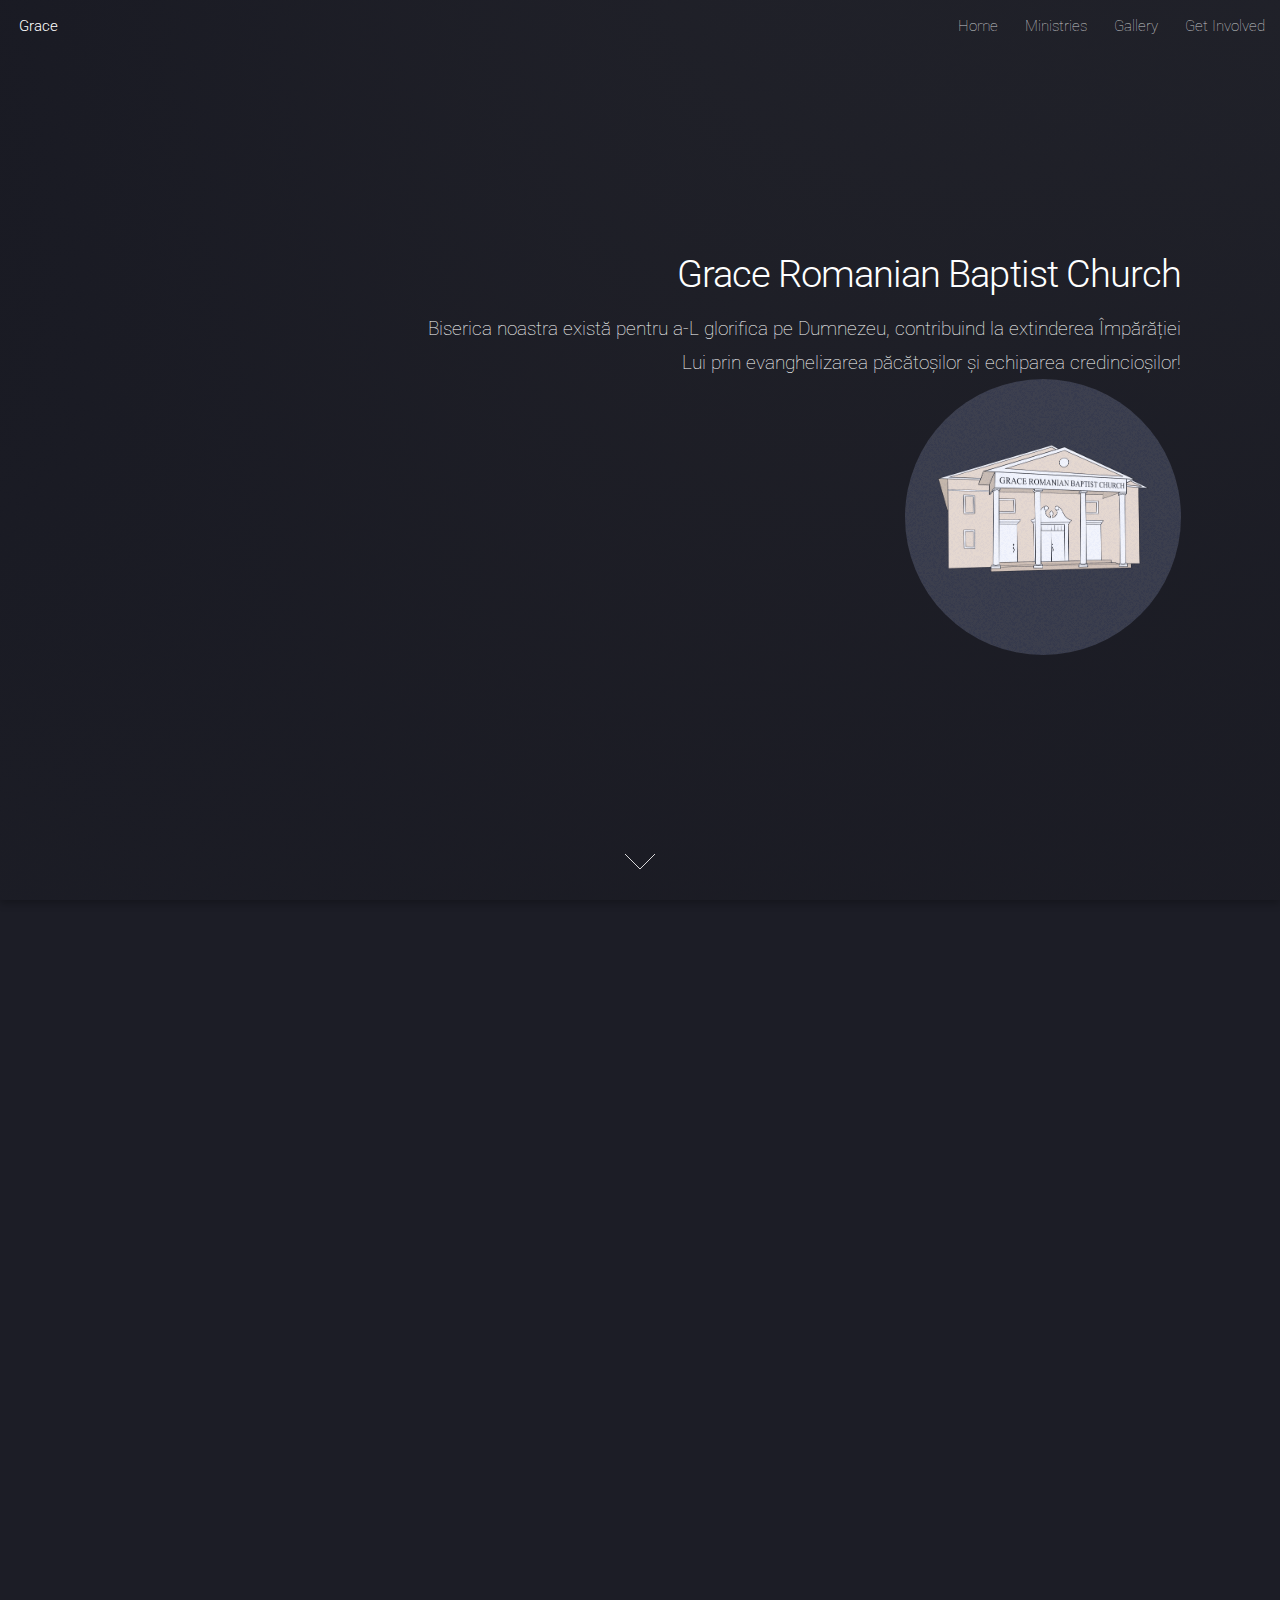
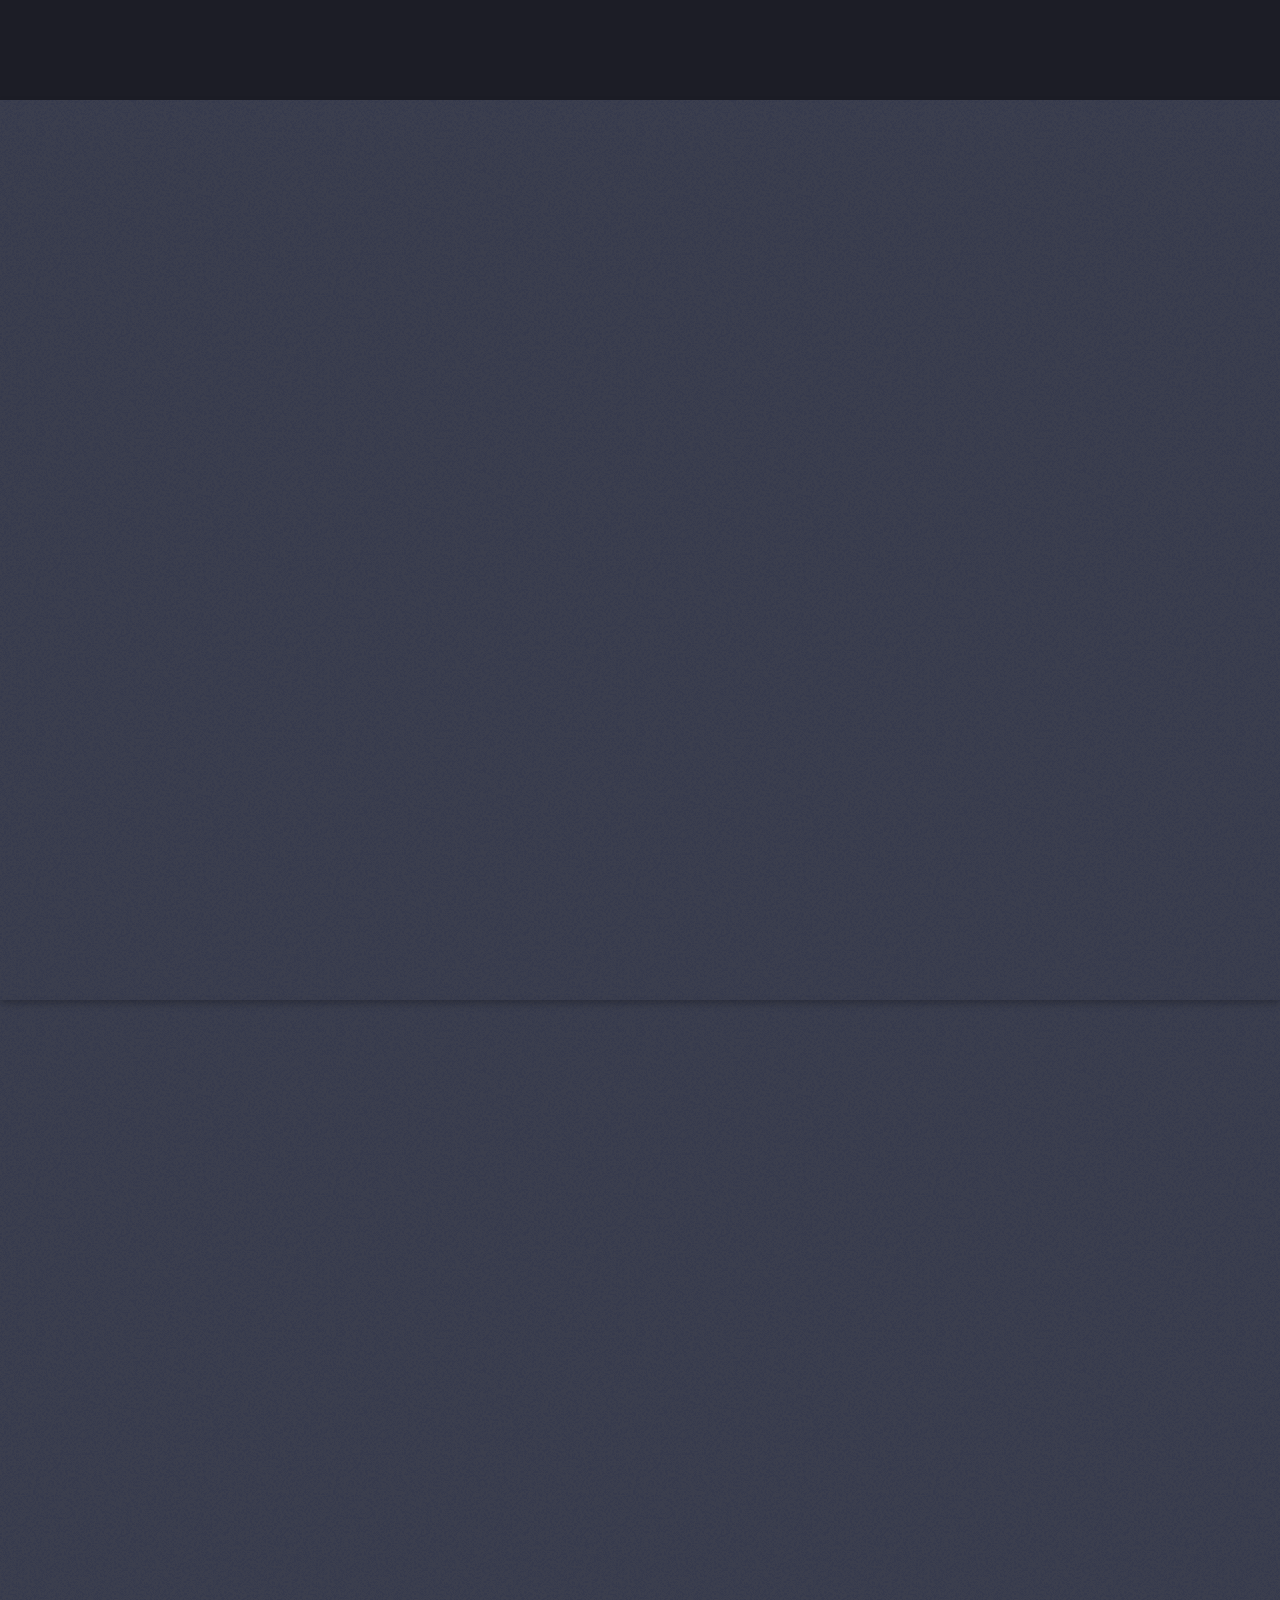
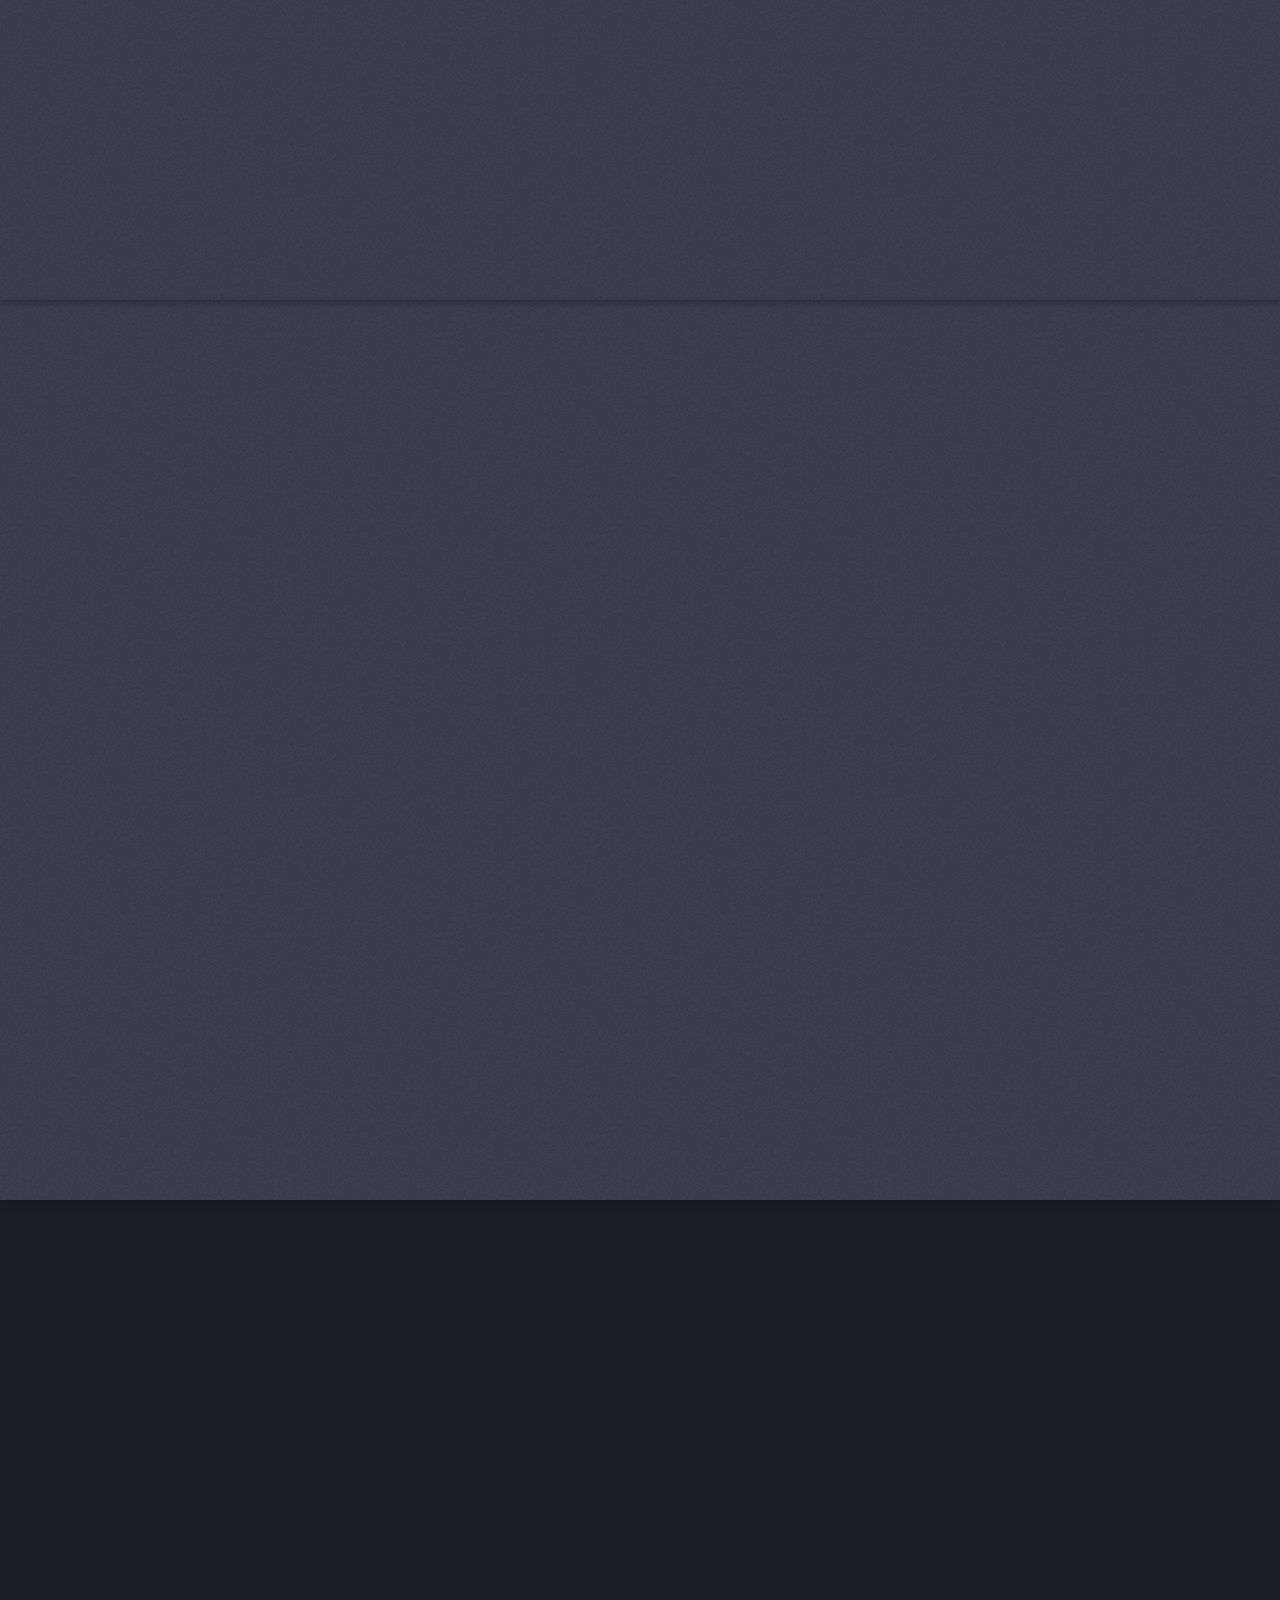
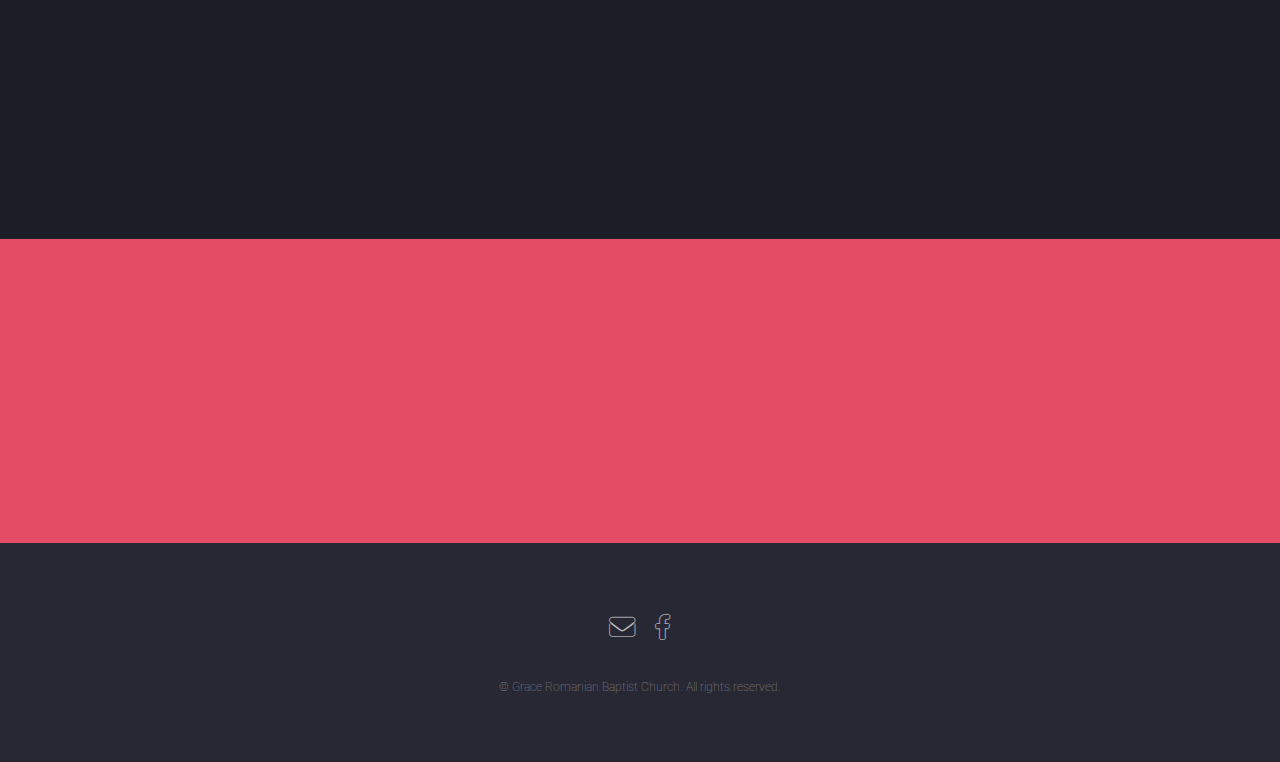
==== grace-angular/index.html @ 7b9376be "updated grace baptist website" ====
<!DOCTYPE HTML>
<!--
	Landed by HTML5 UP
	html5up.net | @ajlkn
	Free for personal and commercial use under the CCA 3.0 license (html5up.net/license)
-->
<html>
	<head>
		<title>Landed by HTML5 UP</title>
		<meta charset="utf-8" />
		<meta name="viewport" content="width=device-width, initial-scale=1, user-scalable=no" />
		<link rel="stylesheet" href="assets/css/main.css" />
		<noscript><link rel="stylesheet" href="assets/css/noscript.css" /></noscript>
	</head>
	<body class="is-preload landing">
		<div id="page-wrapper">

			<!-- Header -->
				<header id="header">
					<h1 id="logo"><a href="index.html">Grace</a></h1>
					<nav id="nav">
						<ul>
							<li><a href="index.html">Home</a></li>
							<li><a href="index.html">Ministries</a></li>
							<li><a href="index.html">Gallery</a></li>
							<li><a href="index.html">Get Involved</a></li>
							<!-- <li>
								<a href="#">Layouts</a>
								<ul>
									<li><a href="left-sidebar.html">Left Sidebar</a></li>
									<li><a href="right-sidebar.html">Right Sidebar</a></li>
									<li><a href="no-sidebar.html">No Sidebar</a></li>
									<li>
										<a href="#">Submenu</a>
										<ul>
											<li><a href="#">Option 1</a></li>
											<li><a href="#">Option 2</a></li>
											<li><a href="#">Option 3</a></li>
											<li><a href="#">Option 4</a></li>
										</ul>
									</li>
								</ul>
							</li> -->
							<!-- <li><a href="elements.html">Elements</a></li> -->
							<!-- <li><a href="#" class="button primary">Sign Up</a></li> -->
						</ul>
					</nav>
				</header>

			<!-- Banner -->
				<section id="banner">
					<div class="content">
						<header>
							<h2>Grace Romanian Baptist Church</h2>
							<p>Biserica noastra există pentru a-L glorifica pe Dumnezeu, contribuind la extinderea Împărăției <br>
							Lui prin evanghelizarea păcătoșilor și echiparea credincioșilor!</p>
						</header>
						<span class="image"><p></p><img src="images/grbc_logo.PNG" alt="" /></span>
					</div>
					<a href="#one" class="goto-next scrolly">Next</a>
				</section>

				<div style="display: flex; justify-content: center;">
					<iframe src="https://stream.streamingchurch.tv/stream.php?churchid=church9993" width="80%" height="800">
					</iframe>
				</div>

			<!-- One -->
				<!-- <section id="one" class="spotlight style1 bottom">
					<span class="image fit main"><img src="images/church1.jpg" alt="" /></span>
					<div class="content">
						<div class="container">
							<div class="row">
								<div class="col-4 col-12-medium">
									<header>
										<h2>Ministries</h2>
										<p>Worship and Discipleship</p>
									</header>
								</div>
								<div class="col-4 col-12-medium">
									<p>Our ministries range from musical , to outreach , to all kinds of thigns.</p>
								</div>
								<div class="col-4 col-12-medium">
									<p>Morbi enim nascetur et placerat lorem sed iaculis neque ante
									adipiscing adipiscing metus massa. Blandit orci porttitor semper.
									Arcu phasellus tortor enim mi mi nisi praesent adipiscing. Integer
									mi sed nascetur cep aliquet augue varius tempus. Feugiat lorem
									ipsum dolor nullam.</p>
								</div>
							</div>
						</div>
					</div>
					<a href="#two" class="goto-next scrolly">Next</a>
				</section> -->

				<section id="one" class="spotlight style1 bottom">
					<span class="image fit main"><img src="images/church1.jpg" alt="Church Ministries" /></span>
					<div class="content">
						<div class="container">
							<div class="row">
								<div class="col-4 col-12-medium">
									<header>
										<h2>Ministries</h2>
									</header>
								</div>
								<div class="col-8 col-12-medium">
									<p>At Grace Romanian Baptist Church, we seek to honor God through various ministries. Our choir ministry focuses on worshipping God through hymns and spiritual songs, creating an atmosphere that encourages heartfelt worship. The children’s ministry is dedicated to imparting Biblical truths to the young minds, helping them grow in their faith from an early age. The youth ministry provides a welcoming environment for teenagers and young adults to connect with God and each other. Additionally, our church is actively involved in mission work, spreading the Gospel and serving communities in need. Each ministry at our church is an expression of our love and service to God.</p>
								</div>
							</div>
						</div>
					</div>
					<a href="#two" class="goto-next scrolly">Next</a>
				</section>
				
				<!-- <section id="one" class="spotlight style1 bottom">
					<span class="image fit main"><img src="images/church1.jpg" alt="Church Ministries" /></span>
					<div class="content">
						<div class="container">
							<div class="row">
								<div class="col-4 col-12-medium">
									<header>
										<h2>Our Ministries</h2>
										<p>Choir, Youth, Children, Outreach Missions</p>
									</header>
								</div>
								<div class="col-8 col-12-medium">
									<p>Engage with our diverse ministries - from powerful choir performances to vibrant youth and children's programs, and impactful missionary endeavors. We are committed to serving God and our community through these ministries.</p>
								</div>
							</div>
						</div>
					</div>
					<a href="#two" class="goto-next scrolly">Next</a>
				</section> -->

			<!-- Two -->
			<section id="two" class="spotlight style2 right">
				<span class="image fit main"><img src="images/church2edit.png" alt="Worship and Community" /></span>
				<div class="content">
					<header>
						<h2>Worship and Community</h2>
					</header>
					<p>Our church is deeply committed to fostering a community where worship is central. We believe in the transformative power of gathering together in the name of Jesus Christ to offer praise and prayer. Our services are a time for the congregation to come together and experience the grace and mercy of God. We also emphasize the importance of fellowship and mutual support among our church members. By nurturing a community grounded in Biblical teachings and devoted to loving God and one another, we strive to be a light in our community, demonstrating the love of Christ in our actions and interactions.</p>
					<ul class="actions">
						<li><a href="#" class="button">Learn More</a></li>
					</ul>
				</div>
				<a href="#three" class="goto-next scrolly">Next</a>
			</section>

				<!-- <section id="two" class="spotlight style2 right">
					<span class="image fit main"><img src="images/church2.jpg" alt="" /></span>
					<div class="content">
						<header>
							<h2>Interdum amet non magna accumsan</h2>
							<p>Nunc commodo accumsan eget id nisi eu col volutpat magna</p>
						</header>
						<p>Feugiat accumsan lorem eu ac lorem amet ac arcu phasellus tortor enim mi mi nisi praesent adipiscing. Integer mi sed nascetur cep aliquet augue varius tempus lobortis porttitor lorem et accumsan consequat adipiscing lorem.</p>
						<ul class="actions">
							<li><a href="#" class="button">Learn More</a></li>
						</ul>
					</div>
					<a href="#three" class="goto-next scrolly">Next</a>
				</section> -->

			<!-- Three -->
			<section id="three" class="spotlight style3 left">
				<span class="image fit main bottom"><img src="images/church3.jpg" alt="Community Outreach" /></span>
				<div class="content">
					<header>
						<h2>Community Outreach and Service</h2>
					</header>
					<p>The church is deeply committed to serving our community and demonstrating the love of Christ in practical ways. Our outreach programs are designed to meet the physical, emotional, and spiritual needs of those around us. Whether it's through local community service projects, supporting global missions, or simply being a friendly and supportive presence in our neighborhood, we are dedicated to reflecting God's love and compassion to all. Our church believes in the power of prayer and action to bring about positive change in our community and beyond.</p>
					<ul class="actions">
						<li><a href="#" class="button">Learn More</a></li>
					</ul>
				</div>
				<a href="#four" class="goto-next scrolly">Next</a>
			</section>
			
				<!-- <section id="three" class="spotlight style3 left">
					<span class="image fit main bottom"><img src="images/pic04.jpg" alt="" /></span>
					<div class="content">
						<header>
							<h2>Interdum felis blandit praesent sed augue</h2>
							<p>Accumsan integer ultricies aliquam vel massa sapien phasellus</p>
						</header>
						<p>Feugiat accumsan lorem eu ac lorem amet ac arcu phasellus tortor enim mi mi nisi praesent adipiscing. Integer mi sed nascetur cep aliquet augue varius tempus lobortis porttitor lorem et accumsan consequat adipiscing lorem.</p>
						<ul class="actions">
							<li><a href="#" class="button">Learn More</a></li>
						</ul>
					</div>
					<a href="#four" class="goto-next scrolly">Next</a>
				</section> -->

			<!-- Four -->
			<section id="four" class="wrapper style1 special fade-up">
				<div class="container">
					<header class="major">
						<h2>Spiritual Growth and Education</h2>
						<p>Nurturing Faith Through Learning and Fellowship</p>
					</header>
					<div class="box alt">
						<div class="row gtr-uniform">
							<section class="col-4 col-6-medium col-12-xsmall">
								<h3>Bible Study Groups</h3>
								<p>Join our Bible study groups to delve deeper into God's Word, understand Biblical principles, and apply them to everyday life. These groups provide a supportive environment for spiritual growth and personal reflection.</p>
							</section>
							<section class="col-4 col-6-medium col-12-xsmall">
								<h3>Sunday School</h3>
								<p>Our Sunday School classes cater to all ages, offering a solid foundation in Biblical teachings. These classes are designed to encourage a lifelong journey of faith and understanding.</p>
							</section>
							<section class="col-4 col-6-medium col-12-xsmall">
								<h3>Prayer Meetings</h3>
								<p>Participate in our prayer meetings to seek God's guidance, support each other through prayer, and experience the power of communal worship and intercession.</p>
							</section>
						</div>
					</div>
					<footer class="major">
						<ul class="actions special">
							<li><a href="#" class="button">Join Us</a></li>
						</ul>
					</footer>
				</div>
			</section>

			
				<!-- <section id="four" class="wrapper style1 special fade-up">
					<div class="container">
						<header class="major">
							<h2>Accumsan sed tempus adipiscing blandit</h2>
							<p>Iaculis ac volutpat vis non enim gravida nisi faucibus posuere arcu consequat</p>
						</header>
						<div class="box alt">
							<div class="row gtr-uniform">
								<section class="col-4 col-6-medium col-12-xsmall">
									<span class="icon solid alt major fa-chart-area"></span>
									<h3>Ipsum sed commodo</h3>
									<p>Feugiat accumsan lorem eu ac lorem amet accumsan donec. Blandit orci porttitor.</p>
								</section>
								<section class="col-4 col-6-medium col-12-xsmall">
									<span class="icon solid alt major fa-comment"></span>
									<h3>Eleifend lorem ornare</h3>
									<p>Feugiat accumsan lorem eu ac lorem amet accumsan donec. Blandit orci porttitor.</p>
								</section>
								<section class="col-4 col-6-medium col-12-xsmall">
									<span class="icon solid alt major fa-flask"></span>
									<h3>Cubilia cep lobortis</h3>
									<p>Feugiat accumsan lorem eu ac lorem amet accumsan donec. Blandit orci porttitor.</p>
								</section>
								<section class="col-4 col-6-medium col-12-xsmall">
									<span class="icon solid alt major fa-paper-plane"></span>
									<h3>Non semper interdum</h3>
									<p>Feugiat accumsan lorem eu ac lorem amet accumsan donec. Blandit orci porttitor.</p>
								</section>
								<section class="col-4 col-6-medium col-12-xsmall">
									<span class="icon solid alt major fa-file"></span>
									<h3>Odio laoreet accumsan</h3>
									<p>Feugiat accumsan lorem eu ac lorem amet accumsan donec. Blandit orci porttitor.</p>
								</section>
								<section class="col-4 col-6-medium col-12-xsmall">
									<span class="icon solid alt major fa-lock"></span>
									<h3>Massa arcu accumsan</h3>
									<p>Feugiat accumsan lorem eu ac lorem amet accumsan donec. Blandit orci porttitor.</p>
								</section>
							</div>
						</div>
						<footer class="major">
							<ul class="actions special">
								<li><a href="#" class="button">Magna sed feugiat</a></li>
							</ul>
						</footer>
					</div>
				</section> -->

			<!-- Five -->
				<section id="five" class="wrapper style2 special fade">
					<div class="container">
						<header>
							<h2>Join us!</h2>
							<p>Leave your email with us and we will reach out to you!</p>
						</header>
						<form method="post" action="#" class="cta">
							<div class="row gtr-uniform gtr-50">
								<div class="col-8 col-12-xsmall"><input type="email" name="email" id="email" placeholder="Your Email Address" /></div>
								<div class="col-4 col-12-xsmall"><input type="submit" value="Get Started" class="fit primary" /></div>
							</div>
						</form>
					</div>
				</section>


				<!-- <section id="contact" class="contact-section">
					<div class="container">
						<header class="major">
							<h2>Contact Us</h2>
						</header>
						<p>1542 Harrison St., Hollywood, FL 33020</p>
						<p>Email: [Insert Email Address]</p>
						<p>Phone: [Insert Phone Number]</p>
					</div>
				</section> -->

			<!-- Footer -->
				<!-- <footer id="footer">
					<ul class="icons">
						<li><a href="#" class="icon brands alt fa-twitter"><span class="label">Twitter</span></a></li>
						<li><a href="#" class="icon brands alt fa-facebook-f"><span class="label">Facebook</span></a></li>
						<li><a href="#" class="icon brands alt fa-linkedin-in"><span class="label">LinkedIn</span></a></li>
						<li><a href="#" class="icon brands alt fa-instagram"><span class="label">Instagram</span></a></li>
						<li><a href="#" class="icon brands alt fa-github"><span class="label">GitHub</span></a></li>
						<li><a href="#" class="icon solid alt fa-envelope"><span class="label">Email</span></a></li>
					</ul>
					<ul class="copyright">
						<li>&copy; Untitled. All rights reserved.</li><li>Design: <a href="http://html5up.net">HTML5 UP</a></li>
					</ul>
				</footer> -->

				<footer id="footer">
					<ul class="icons">
						<!-- Add Social Media Icons if available -->
						<li><a href="#" class="icon solid alt fa-envelope"><span class="label">Email</span></a></li>
						<li><a href="#" class="icon brands alt fa-facebook-f"><span class="label">Facebook</span></a></li>
					</ul>
					<ul class="copyright">
						<li>&copy; Grace Romanian Baptist Church. All rights reserved.</li>
						<!-- <li>Design: <a href="http://html5up.net">HTML5 UP</a></li> -->
					</ul>
				</footer>

		</div>

		<!-- Scripts -->
			<script src="assets/js/jquery.min.js"></script>
			<script src="assets/js/jquery.scrolly.min.js"></script>
			<script src="assets/js/jquery.dropotron.min.js"></script>
			<script src="assets/js/jquery.scrollex.min.js"></script>
			<script src="assets/js/browser.min.js"></script>
			<script src="assets/js/breakpoints.min.js"></script>
			<script src="assets/js/util.js"></script>
			<script src="assets/js/main.js"></script>

	</body>
</html>
---- grace-angular/assets/css/main.css ----
@import url("fontawesome-all.min.css");
@import url("https://fonts.googleapis.com/css?family=Roboto:100,300,100italic,300italic");

/*
	Landed by HTML5 UP
	html5up.net | @ajlkn
	Free for personal and commercial use under the CCA 3.0 license (html5up.net/license)
*/

html, body, div, span, applet, object,
iframe, h1, h2, h3, h4, h5, h6, p, blockquote,
pre, a, abbr, acronym, address, big, cite,
code, del, dfn, em, img, ins, kbd, q, s, samp,
small, strike, strong, sub, sup, tt, var, b,
u, i, center, dl, dt, dd, ol, ul, li, fieldset,
form, label, legend, table, caption, tbody,
tfoot, thead, tr, th, td, article, aside,
canvas, details, embed, figure, figcaption,
footer, header, hgroup, menu, nav, output, ruby,
section, summary, time, mark, audio, video {
	margin: 0;
	padding: 0;
	border: 0;
	font-size: 100%;
	font: inherit;
	vertical-align: baseline;}

article, aside, details, figcaption, figure,
footer, header, hgroup, menu, nav, section {
	display: block;}

body {
	line-height: 1;
}

ol, ul {
	list-style: none;
}

blockquote, q {
	quotes: none;
}

	blockquote:before, blockquote:after, q:before, q:after {
		content: '';
		content: none;
	}

table {
	border-collapse: collapse;
	border-spacing: 0;
}

body {
	-webkit-text-size-adjust: none;
}

mark {
	background-color: transparent;
	color: inherit;
}

input::-moz-focus-inner {
	border: 0;
	padding: 0;
}

input, select, textarea {
	-moz-appearance: none;
	-webkit-appearance: none;
	-ms-appearance: none;
	appearance: none;
}

/* Basic */

	html {
		box-sizing: border-box;
	}

	*, *:before, *:after {
		box-sizing: inherit;
	}

	html, body {
		background: #1c1d26;
	}

	body.is-preload *, body.is-preload *:before, body.is-preload *:after {
		-moz-animation: none !important;
		-webkit-animation: none !important;
		-ms-animation: none !important;
		animation: none !important;
		-moz-transition: none !important;
		-webkit-transition: none !important;
		-ms-transition: none !important;
		transition: none !important;
	}

	body, input, select, textarea {
		color: rgba(255, 255, 255, 0.75);
		font-family: "Roboto", Helvetica, sans-serif;
		font-size: 15pt;
		font-weight: 100;
		line-height: 1.75em;
	}

	a {
		-moz-transition: border-color 0.2s ease-in-out, color 0.2s ease-in-out;
		-webkit-transition: border-color 0.2s ease-in-out, color 0.2s ease-in-out;
		-ms-transition: border-color 0.2s ease-in-out, color 0.2s ease-in-out;
		transition: border-color 0.2s ease-in-out, color 0.2s ease-in-out;
		border-bottom: dotted 1px;
		color: #e44c65;
		text-decoration: none;
	}

		a:hover {
			color: #e44c65 !important;
			border-bottom-color: transparent;
		}

	strong, b {
		color: #ffffff;
		font-weight: 300;
	}

	em, i {
		font-style: italic;
	}

	p {
		margin: 0 0 2em 0;
	}

	h1, h2, h3, h4, h5, h6 {
		color: #ffffff;
		font-weight: 300;
		line-height: 1em;
		margin: 0 0 1em 0;
	}

		h1 a, h2 a, h3 a, h4 a, h5 a, h6 a {
			color: inherit;
			border: 0;
		}

	h2 {
		font-size: 2em;
		line-height: 1.5em;
		letter-spacing: -0.025em;
	}

	h3 {
		font-size: 1.35em;
		line-height: 1.5em;
	}

	h4 {
		font-size: 1.1em;
		line-height: 1.5em;
	}

	h5 {
		font-size: 0.9em;
		line-height: 1.5em;
	}

	h6 {
		font-size: 0.7em;
		line-height: 1.5em;
	}

	sub {
		font-size: 0.8em;
		position: relative;
		top: 0.5em;
	}

	sup {
		font-size: 0.8em;
		position: relative;
		top: -0.5em;
	}

	hr {
		border: 0;
		border-bottom: solid 1px rgba(255, 255, 255, 0.3);
		margin: 3em 0;
	}

		hr.major {
			margin: 4em 0;
		}

	blockquote {
		border-left: solid 4px rgba(255, 255, 255, 0.3);
		font-style: italic;
		margin: 0 0 2em 0;
		padding: 0.5em 0 0.5em 2em;
	}

	code {
		background: rgba(255, 255, 255, 0.075);
		border-radius: 4px;
		font-family: "Courier New", monospace;
		font-size: 0.9em;
		margin: 0 0.25em;
		padding: 0.25em 0.65em;
	}

	pre {
		-webkit-overflow-scrolling: touch;
		font-family: "Courier New", monospace;
		font-size: 0.9em;
		margin: 0 0 2em 0;
	}

		pre code {
			display: block;
			line-height: 1.75em;
			padding: 1em 1.5em;
			overflow-x: auto;
		}

	.align-left {
		text-align: left;
	}

	.align-center {
		text-align: center;
	}

	.align-right {
		text-align: right;
	}

/* Loader */

	@-moz-keyframes spinner-show {
		0% {
			opacity: 0;
		}

		100% {
			opacity: 1;
		}
	}

	@-webkit-keyframes spinner-show {
		0% {
			opacity: 0;
		}

		100% {
			opacity: 1;
		}
	}

	@-ms-keyframes spinner-show {
		0% {
			opacity: 0;
		}

		100% {
			opacity: 1;
		}
	}

	@keyframes spinner-show {
		0% {
			opacity: 0;
		}

		100% {
			opacity: 1;
		}
	}

	@-moz-keyframes spinner-hide {
		0% {
			color: rgba(255, 255, 255, 0.15);
			z-index: 100001;
			-moz-transform: scale(1) rotate(0deg);
			-webkit-transform: scale(1) rotate(0deg);
			-ms-transform: scale(1) rotate(0deg);
			transform: scale(1) rotate(0deg);
		}

		99% {
			color: #1c1d26;
			z-index: 100001;
			-moz-transform: scale(0.5) rotate(360deg);
			-webkit-transform: scale(0.5) rotate(360deg);
			-ms-transform: scale(0.5) rotate(360deg);
			transform: scale(0.5) rotate(360deg);
		}

		100% {
			color: #1c1d26;
			z-index: -1;
			-moz-transform: scale(0.5) rotate(360deg);
			-webkit-transform: scale(0.5) rotate(360deg);
			-ms-transform: scale(0.5) rotate(360deg);
			transform: scale(0.5) rotate(360deg);
		}
	}

	@-webkit-keyframes spinner-hide {
		0% {
			color: rgba(255, 255, 255, 0.15);
			z-index: 100001;
			-moz-transform: scale(1) rotate(0deg);
			-webkit-transform: scale(1) rotate(0deg);
			-ms-transform: scale(1) rotate(0deg);
			transform: scale(1) rotate(0deg);
		}

		99% {
			color: #1c1d26;
			z-index: 100001;
			-moz-transform: scale(0.5) rotate(360deg);
			-webkit-transform: scale(0.5) rotate(360deg);
			-ms-transform: scale(0.5) rotate(360deg);
			transform: scale(0.5) rotate(360deg);
		}

		100% {
			color: #1c1d26;
			z-index: -1;
			-moz-transform: scale(0.5) rotate(360deg);
			-webkit-transform: scale(0.5) rotate(360deg);
			-ms-transform: scale(0.5) rotate(360deg);
			transform: scale(0.5) rotate(360deg);
		}
	}

	@-ms-keyframes spinner-hide {
		0% {
			color: rgba(255, 255, 255, 0.15);
			z-index: 100001;
			-moz-transform: scale(1) rotate(0deg);
			-webkit-transform: scale(1) rotate(0deg);
			-ms-transform: scale(1) rotate(0deg);
			transform: scale(1) rotate(0deg);
		}

		99% {
			color: #1c1d26;
			z-index: 100001;
			-moz-transform: scale(0.5) rotate(360deg);
			-webkit-transform: scale(0.5) rotate(360deg);
			-ms-transform: scale(0.5) rotate(360deg);
			transform: scale(0.5) rotate(360deg);
		}

		100% {
			color: #1c1d26;
			z-index: -1;
			-moz-transform: scale(0.5) rotate(360deg);
			-webkit-transform: scale(0.5) rotate(360deg);
			-ms-transform: scale(0.5) rotate(360deg);
			transform: scale(0.5) rotate(360deg);
		}
	}

	@keyframes spinner-hide {
		0% {
			color: rgba(255, 255, 255, 0.15);
			z-index: 100001;
			-moz-transform: scale(1) rotate(0deg);
			-webkit-transform: scale(1) rotate(0deg);
			-ms-transform: scale(1) rotate(0deg);
			transform: scale(1) rotate(0deg);
		}

		99% {
			color: #1c1d26;
			z-index: 100001;
			-moz-transform: scale(0.5) rotate(360deg);
			-webkit-transform: scale(0.5) rotate(360deg);
			-ms-transform: scale(0.5) rotate(360deg);
			transform: scale(0.5) rotate(360deg);
		}

		100% {
			color: #1c1d26;
			z-index: -1;
			-moz-transform: scale(0.5) rotate(360deg);
			-webkit-transform: scale(0.5) rotate(360deg);
			-ms-transform: scale(0.5) rotate(360deg);
			transform: scale(0.5) rotate(360deg);
		}
	}

	@-moz-keyframes spinner-rotate {
		0% {
			-moz-transform: scale(1) rotate(0deg);
			-webkit-transform: scale(1) rotate(0deg);
			-ms-transform: scale(1) rotate(0deg);
			transform: scale(1) rotate(0deg);
		}

		100% {
			-moz-transform: scale(1) rotate(360deg);
			-webkit-transform: scale(1) rotate(360deg);
			-ms-transform: scale(1) rotate(360deg);
			transform: scale(1) rotate(360deg);
		}
	}

	@-webkit-keyframes spinner-rotate {
		0% {
			-moz-transform: scale(1) rotate(0deg);
			-webkit-transform: scale(1) rotate(0deg);
			-ms-transform: scale(1) rotate(0deg);
			transform: scale(1) rotate(0deg);
		}

		100% {
			-moz-transform: scale(1) rotate(360deg);
			-webkit-transform: scale(1) rotate(360deg);
			-ms-transform: scale(1) rotate(360deg);
			transform: scale(1) rotate(360deg);
		}
	}

	@-ms-keyframes spinner-rotate {
		0% {
			-moz-transform: scale(1) rotate(0deg);
			-webkit-transform: scale(1) rotate(0deg);
			-ms-transform: scale(1) rotate(0deg);
			transform: scale(1) rotate(0deg);
		}

		100% {
			-moz-transform: scale(1) rotate(360deg);
			-webkit-transform: scale(1) rotate(360deg);
			-ms-transform: scale(1) rotate(360deg);
			transform: scale(1) rotate(360deg);
		}
	}

	@keyframes spinner-rotate {
		0% {
			-moz-transform: scale(1) rotate(0deg);
			-webkit-transform: scale(1) rotate(0deg);
			-ms-transform: scale(1) rotate(0deg);
			transform: scale(1) rotate(0deg);
		}

		100% {
			-moz-transform: scale(1) rotate(360deg);
			-webkit-transform: scale(1) rotate(360deg);
			-ms-transform: scale(1) rotate(360deg);
			transform: scale(1) rotate(360deg);
		}
	}

	@-moz-keyframes overlay-hide {
		0% {
			opacity: 1;
			z-index: 100000;
		}

		15% {
			opacity: 1;
			z-index: 100000;
		}

		99% {
			opacity: 0;
			z-index: 100000;
		}

		100% {
			opacity: 0;
			z-index: -1;
		}
	}

	@-webkit-keyframes overlay-hide {
		0% {
			opacity: 1;
			z-index: 100000;
		}

		15% {
			opacity: 1;
			z-index: 100000;
		}

		99% {
			opacity: 0;
			z-index: 100000;
		}

		100% {
			opacity: 0;
			z-index: -1;
		}
	}

	@-ms-keyframes overlay-hide {
		0% {
			opacity: 1;
			z-index: 100000;
		}

		15% {
			opacity: 1;
			z-index: 100000;
		}

		99% {
			opacity: 0;
			z-index: 100000;
		}

		100% {
			opacity: 0;
			z-index: -1;
		}
	}

	@keyframes overlay-hide {
		0% {
			opacity: 1;
			z-index: 100000;
		}

		15% {
			opacity: 1;
			z-index: 100000;
		}

		99% {
			opacity: 0;
			z-index: 100000;
		}

		100% {
			opacity: 0;
			z-index: -1;
		}
	}

	body.landing {
		text-decoration: none;
	}

		body.landing:before {
			-moz-osx-font-smoothing: grayscale;
			-webkit-font-smoothing: antialiased;
			display: inline-block;
			font-style: normal;
			font-variant: normal;
			text-rendering: auto;
			line-height: 1;
			text-transform: none !important;
			font-family: 'Font Awesome 5 Free';
			font-weight: 900;
		}

		body.landing:before {
			-moz-animation: spinner-show 1.5s 1 0.25s ease forwards, spinner-hide 0.25s ease-in-out forwards !important;
			-webkit-animation: spinner-show 1.5s 1 0.25s ease forwards, spinner-hide 0.25s ease-in-out forwards !important;
			-ms-animation: spinner-show 1.5s 1 0.25s ease forwards, spinner-hide 0.25s ease-in-out forwards !important;
			animation: spinner-show 1.5s 1 0.25s ease forwards, spinner-hide 0.25s ease-in-out forwards !important;
			-moz-transform-origin: 50% 50%;
			-webkit-transform-origin: 50% 50%;
			-ms-transform-origin: 50% 50%;
			transform-origin: 50% 50%;
			color: rgba(255, 255, 255, 0.15);
			content: '\f1ce';
			cursor: default;
			display: block;
			font-size: 2em;
			height: 2em;
			left: 50%;
			line-height: 2em;
			margin: -1em 0 0 -1em;
			opacity: 0;
			position: fixed;
			text-align: center;
			top: 50%;
			width: 2em;
			z-index: -1;
		}

		body.landing:after {
			-moz-animation: overlay-hide 1.5s ease-in forwards !important;
			-webkit-animation: overlay-hide 1.5s ease-in forwards !important;
			-ms-animation: overlay-hide 1.5s ease-in forwards !important;
			animation: overlay-hide 1.5s ease-in forwards !important;
			background: #1c1d26;
			content: '';
			display: block;
			height: 100%;
			left: 0;
			opacity: 0;
			position: fixed;
			top: 0;
			width: 100%;
			z-index: -1;
		}

		body.landing.is-preload:before {
			-moz-animation: spinner-show 1.5s 1 0.25s ease forwards, spinner-rotate 0.75s infinite linear !important;
			-webkit-animation: spinner-show 1.5s 1 0.25s ease forwards, spinner-rotate 0.75s infinite linear !important;
			-ms-animation: spinner-show 1.5s 1 0.25s ease forwards, spinner-rotate 0.75s infinite linear !important;
			animation: spinner-show 1.5s 1 0.25s ease forwards, spinner-rotate 0.75s infinite linear !important;
			z-index: 100001;
		}

		body.landing.is-preload:after {
			-moz-animation: none !important;
			-webkit-animation: none !important;
			-ms-animation: none !important;
			animation: none !important;
			opacity: 1;
			z-index: 100000;
		}

	@media (-webkit-min-device-pixel-ratio: 2) {

		body.landing:before {
			line-height: 2.025em;
		}

	}

/* Container */

	.container {
		margin: 0 auto;
		max-width: calc(100% - 4em);
		width: 70em;
	}

		.container.xsmall {
			width: 17.5em;
		}

		.container.small {
			width: 35em;
		}

		.container.medium {
			width: 52.5em;
		}

		.container.large {
			width: 87.5em;
		}

		.container.xlarge {
			width: 105em;
		}

		.container.max {
			width: 100%;
		}

		@media screen and (max-width: 1280px) {

			.container {
				width: 90%;
				max-width: 100%;
			}

		}

		@media screen and (max-width: 980px) {

			.container {
				width: 100% !important;
			}

		}

/* Row */

	.row {
		display: flex;
		flex-wrap: wrap;
		box-sizing: border-box;
		align-items: stretch;
	}

		.row > * {
			box-sizing: border-box;
		}

		.row.gtr-uniform > * > :last-child {
			margin-bottom: 0;
		}

		.row.aln-left {
			justify-content: flex-start;
		}

		.row.aln-center {
			justify-content: center;
		}

		.row.aln-right {
			justify-content: flex-end;
		}

		.row.aln-top {
			align-items: flex-start;
		}

		.row.aln-middle {
			align-items: center;
		}

		.row.aln-bottom {
			align-items: flex-end;
		}

		.row > .imp {
			order: -1;
		}

		.row > .col-1 {
			width: 8.33333%;
		}

		.row > .off-1 {
			margin-left: 8.33333%;
		}

		.row > .col-2 {
			width: 16.66667%;
		}

		.row > .off-2 {
			margin-left: 16.66667%;
		}

		.row > .col-3 {
			width: 25%;
		}

		.row > .off-3 {
			margin-left: 25%;
		}

		.row > .col-4 {
			width: 33.33333%;
		}

		.row > .off-4 {
			margin-left: 33.33333%;
		}

		.row > .col-5 {
			width: 41.66667%;
		}

		.row > .off-5 {
			margin-left: 41.66667%;
		}

		.row > .col-6 {
			width: 50%;
		}

		.row > .off-6 {
			margin-left: 50%;
		}

		.row > .col-7 {
			width: 58.33333%;
		}

		.row > .off-7 {
			margin-left: 58.33333%;
		}

		.row > .col-8 {
			width: 66.66667%;
		}

		.row > .off-8 {
			margin-left: 66.66667%;
		}

		.row > .col-9 {
			width: 75%;
		}

		.row > .off-9 {
			margin-left: 75%;
		}

		.row > .col-10 {
			width: 83.33333%;
		}

		.row > .off-10 {
			margin-left: 83.33333%;
		}

		.row > .col-11 {
			width: 91.66667%;
		}

		.row > .off-11 {
			margin-left: 91.66667%;
		}

		.row > .col-12 {
			width: 100%;
		}

		.row > .off-12 {
			margin-left: 100%;
		}

		.row.gtr-0 {
			margin-top: 0;
			margin-left: 0em;
		}

			.row.gtr-0 > * {
				padding: 0 0 0 0em;
			}

			.row.gtr-0.gtr-uniform {
				margin-top: 0em;
			}

				.row.gtr-0.gtr-uniform > * {
					padding-top: 0em;
				}

		.row.gtr-25 {
			margin-top: 0;
			margin-left: -0.625em;
		}

			.row.gtr-25 > * {
				padding: 0 0 0 0.625em;
			}

			.row.gtr-25.gtr-uniform {
				margin-top: -0.625em;
			}

				.row.gtr-25.gtr-uniform > * {
					padding-top: 0.625em;
				}

		.row.gtr-50 {
			margin-top: 0;
			margin-left: -1.25em;
		}

			.row.gtr-50 > * {
				padding: 0 0 0 1.25em;
			}

			.row.gtr-50.gtr-uniform {
				margin-top: -1.25em;
			}

				.row.gtr-50.gtr-uniform > * {
					padding-top: 1.25em;
				}

		.row {
			margin-top: 0;
			margin-left: -2.5em;
		}

			.row > * {
				padding: 0 0 0 2.5em;
			}

			.row.gtr-uniform {
				margin-top: -2.5em;
			}

				.row.gtr-uniform > * {
					padding-top: 2.5em;
				}

		.row.gtr-150 {
			margin-top: 0;
			margin-left: -3.75em;
		}

			.row.gtr-150 > * {
				padding: 0 0 0 3.75em;
			}

			.row.gtr-150.gtr-uniform {
				margin-top: -3.75em;
			}

				.row.gtr-150.gtr-uniform > * {
					padding-top: 3.75em;
				}

		.row.gtr-200 {
			margin-top: 0;
			margin-left: -5em;
		}

			.row.gtr-200 > * {
				padding: 0 0 0 5em;
			}

			.row.gtr-200.gtr-uniform {
				margin-top: -5em;
			}

				.row.gtr-200.gtr-uniform > * {
					padding-top: 5em;
				}

		@media screen and (max-width: 1680px) {

			.row {
				display: flex;
				flex-wrap: wrap;
				box-sizing: border-box;
				align-items: stretch;
			}

				.row > * {
					box-sizing: border-box;
				}

				.row.gtr-uniform > * > :last-child {
					margin-bottom: 0;
				}

				.row.aln-left {
					justify-content: flex-start;
				}

				.row.aln-center {
					justify-content: center;
				}

				.row.aln-right {
					justify-content: flex-end;
				}

				.row.aln-top {
					align-items: flex-start;
				}

				.row.aln-middle {
					align-items: center;
				}

				.row.aln-bottom {
					align-items: flex-end;
				}

				.row > .imp-xlarge {
					order: -1;
				}

				.row > .col-1-xlarge {
					width: 8.33333%;
				}

				.row > .off-1-xlarge {
					margin-left: 8.33333%;
				}

				.row > .col-2-xlarge {
					width: 16.66667%;
				}

				.row > .off-2-xlarge {
					margin-left: 16.66667%;
				}

				.row > .col-3-xlarge {
					width: 25%;
				}

				.row > .off-3-xlarge {
					margin-left: 25%;
				}

				.row > .col-4-xlarge {
					width: 33.33333%;
				}

				.row > .off-4-xlarge {
					margin-left: 33.33333%;
				}

				.row > .col-5-xlarge {
					width: 41.66667%;
				}

				.row > .off-5-xlarge {
					margin-left: 41.66667%;
				}

				.row > .col-6-xlarge {
					width: 50%;
				}

				.row > .off-6-xlarge {
					margin-left: 50%;
				}

				.row > .col-7-xlarge {
					width: 58.33333%;
				}

				.row > .off-7-xlarge {
					margin-left: 58.33333%;
				}

				.row > .col-8-xlarge {
					width: 66.66667%;
				}

				.row > .off-8-xlarge {
					margin-left: 66.66667%;
				}

				.row > .col-9-xlarge {
					width: 75%;
				}

				.row > .off-9-xlarge {
					margin-left: 75%;
				}

				.row > .col-10-xlarge {
					width: 83.33333%;
				}

				.row > .off-10-xlarge {
					margin-left: 83.33333%;
				}

				.row > .col-11-xlarge {
					width: 91.66667%;
				}

				.row > .off-11-xlarge {
					margin-left: 91.66667%;
				}

				.row > .col-12-xlarge {
					width: 100%;
				}

				.row > .off-12-xlarge {
					margin-left: 100%;
				}

				.row.gtr-0 {
					margin-top: 0;
					margin-left: 0em;
				}

					.row.gtr-0 > * {
						padding: 0 0 0 0em;
					}

					.row.gtr-0.gtr-uniform {
						margin-top: 0em;
					}

						.row.gtr-0.gtr-uniform > * {
							padding-top: 0em;
						}

				.row.gtr-25 {
					margin-top: 0;
					margin-left: -0.625em;
				}

					.row.gtr-25 > * {
						padding: 0 0 0 0.625em;
					}

					.row.gtr-25.gtr-uniform {
						margin-top: -0.625em;
					}

						.row.gtr-25.gtr-uniform > * {
							padding-top: 0.625em;
						}

				.row.gtr-50 {
					margin-top: 0;
					margin-left: -1.25em;
				}

					.row.gtr-50 > * {
						padding: 0 0 0 1.25em;
					}

					.row.gtr-50.gtr-uniform {
						margin-top: -1.25em;
					}

						.row.gtr-50.gtr-uniform > * {
							padding-top: 1.25em;
						}

				.row {
					margin-top: 0;
					margin-left: -2.5em;
				}

					.row > * {
						padding: 0 0 0 2.5em;
					}

					.row.gtr-uniform {
						margin-top: -2.5em;
					}

						.row.gtr-uniform > * {
							padding-top: 2.5em;
						}

				.row.gtr-150 {
					margin-top: 0;
					margin-left: -3.75em;
				}

					.row.gtr-150 > * {
						padding: 0 0 0 3.75em;
					}

					.row.gtr-150.gtr-uniform {
						margin-top: -3.75em;
					}

						.row.gtr-150.gtr-uniform > * {
							padding-top: 3.75em;
						}

				.row.gtr-200 {
					margin-top: 0;
					margin-left: -5em;
				}

					.row.gtr-200 > * {
						padding: 0 0 0 5em;
					}

					.row.gtr-200.gtr-uniform {
						margin-top: -5em;
					}

						.row.gtr-200.gtr-uniform > * {
							padding-top: 5em;
						}

		}

		@media screen and (max-width: 1280px) {

			.row {
				display: flex;
				flex-wrap: wrap;
				box-sizing: border-box;
				align-items: stretch;
			}

				.row > * {
					box-sizing: border-box;
				}

				.row.gtr-uniform > * > :last-child {
					margin-bottom: 0;
				}

				.row.aln-left {
					justify-content: flex-start;
				}

				.row.aln-center {
					justify-content: center;
				}

				.row.aln-right {
					justify-content: flex-end;
				}

				.row.aln-top {
					align-items: flex-start;
				}

				.row.aln-middle {
					align-items: center;
				}

				.row.aln-bottom {
					align-items: flex-end;
				}

				.row > .imp-large {
					order: -1;
				}

				.row > .col-1-large {
					width: 8.33333%;
				}

				.row > .off-1-large {
					margin-left: 8.33333%;
				}

				.row > .col-2-large {
					width: 16.66667%;
				}

				.row > .off-2-large {
					margin-left: 16.66667%;
				}

				.row > .col-3-large {
					width: 25%;
				}

				.row > .off-3-large {
					margin-left: 25%;
				}

				.row > .col-4-large {
					width: 33.33333%;
				}

				.row > .off-4-large {
					margin-left: 33.33333%;
				}

				.row > .col-5-large {
					width: 41.66667%;
				}

				.row > .off-5-large {
					margin-left: 41.66667%;
				}

				.row > .col-6-large {
					width: 50%;
				}

				.row > .off-6-large {
					margin-left: 50%;
				}

				.row > .col-7-large {
					width: 58.33333%;
				}

				.row > .off-7-large {
					margin-left: 58.33333%;
				}

				.row > .col-8-large {
					width: 66.66667%;
				}

				.row > .off-8-large {
					margin-left: 66.66667%;
				}

				.row > .col-9-large {
					width: 75%;
				}

				.row > .off-9-large {
					margin-left: 75%;
				}

				.row > .col-10-large {
					width: 83.33333%;
				}

				.row > .off-10-large {
					margin-left: 83.33333%;
				}

				.row > .col-11-large {
					width: 91.66667%;
				}

				.row > .off-11-large {
					margin-left: 91.66667%;
				}

				.row > .col-12-large {
					width: 100%;
				}

				.row > .off-12-large {
					margin-left: 100%;
				}

				.row.gtr-0 {
					margin-top: 0;
					margin-left: 0em;
				}

					.row.gtr-0 > * {
						padding: 0 0 0 0em;
					}

					.row.gtr-0.gtr-uniform {
						margin-top: 0em;
					}

						.row.gtr-0.gtr-uniform > * {
							padding-top: 0em;
						}

				.row.gtr-25 {
					margin-top: 0;
					margin-left: -0.625em;
				}

					.row.gtr-25 > * {
						padding: 0 0 0 0.625em;
					}

					.row.gtr-25.gtr-uniform {
						margin-top: -0.625em;
					}

						.row.gtr-25.gtr-uniform > * {
							padding-top: 0.625em;
						}

				.row.gtr-50 {
					margin-top: 0;
					margin-left: -1.25em;
				}

					.row.gtr-50 > * {
						padding: 0 0 0 1.25em;
					}

					.row.gtr-50.gtr-uniform {
						margin-top: -1.25em;
					}

						.row.gtr-50.gtr-uniform > * {
							padding-top: 1.25em;
						}

				.row {
					margin-top: 0;
					margin-left: -2.5em;
				}

					.row > * {
						padding: 0 0 0 2.5em;
					}

					.row.gtr-uniform {
						margin-top: -2.5em;
					}

						.row.gtr-uniform > * {
							padding-top: 2.5em;
						}

				.row.gtr-150 {
					margin-top: 0;
					margin-left: -3.75em;
				}

					.row.gtr-150 > * {
						padding: 0 0 0 3.75em;
					}

					.row.gtr-150.gtr-uniform {
						margin-top: -3.75em;
					}

						.row.gtr-150.gtr-uniform > * {
							padding-top: 3.75em;
						}

				.row.gtr-200 {
					margin-top: 0;
					margin-left: -5em;
				}

					.row.gtr-200 > * {
						padding: 0 0 0 5em;
					}

					.row.gtr-200.gtr-uniform {
						margin-top: -5em;
					}

						.row.gtr-200.gtr-uniform > * {
							padding-top: 5em;
						}

		}

		@media screen and (max-width: 980px) {

			.row {
				display: flex;
				flex-wrap: wrap;
				box-sizing: border-box;
				align-items: stretch;
			}

				.row > * {
					box-sizing: border-box;
				}

				.row.gtr-uniform > * > :last-child {
					margin-bottom: 0;
				}

				.row.aln-left {
					justify-content: flex-start;
				}

				.row.aln-center {
					justify-content: center;
				}

				.row.aln-right {
					justify-content: flex-end;
				}

				.row.aln-top {
					align-items: flex-start;
				}

				.row.aln-middle {
					align-items: center;
				}

				.row.aln-bottom {
					align-items: flex-end;
				}

				.row > .imp-medium {
					order: -1;
				}

				.row > .col-1-medium {
					width: 8.33333%;
				}

				.row > .off-1-medium {
					margin-left: 8.33333%;
				}

				.row > .col-2-medium {
					width: 16.66667%;
				}

				.row > .off-2-medium {
					margin-left: 16.66667%;
				}

				.row > .col-3-medium {
					width: 25%;
				}

				.row > .off-3-medium {
					margin-left: 25%;
				}

				.row > .col-4-medium {
					width: 33.33333%;
				}

				.row > .off-4-medium {
					margin-left: 33.33333%;
				}

				.row > .col-5-medium {
					width: 41.66667%;
				}

				.row > .off-5-medium {
					margin-left: 41.66667%;
				}

				.row > .col-6-medium {
					width: 50%;
				}

				.row > .off-6-medium {
					margin-left: 50%;
				}

				.row > .col-7-medium {
					width: 58.33333%;
				}

				.row > .off-7-medium {
					margin-left: 58.33333%;
				}

				.row > .col-8-medium {
					width: 66.66667%;
				}

				.row > .off-8-medium {
					margin-left: 66.66667%;
				}

				.row > .col-9-medium {
					width: 75%;
				}

				.row > .off-9-medium {
					margin-left: 75%;
				}

				.row > .col-10-medium {
					width: 83.33333%;
				}

				.row > .off-10-medium {
					margin-left: 83.33333%;
				}

				.row > .col-11-medium {
					width: 91.66667%;
				}

				.row > .off-11-medium {
					margin-left: 91.66667%;
				}

				.row > .col-12-medium {
					width: 100%;
				}

				.row > .off-12-medium {
					margin-left: 100%;
				}

				.row.gtr-0 {
					margin-top: 0;
					margin-left: 0em;
				}

					.row.gtr-0 > * {
						padding: 0 0 0 0em;
					}

					.row.gtr-0.gtr-uniform {
						margin-top: 0em;
					}

						.row.gtr-0.gtr-uniform > * {
							padding-top: 0em;
						}

				.row.gtr-25 {
					margin-top: 0;
					margin-left: -0.625em;
				}

					.row.gtr-25 > * {
						padding: 0 0 0 0.625em;
					}

					.row.gtr-25.gtr-uniform {
						margin-top: -0.625em;
					}

						.row.gtr-25.gtr-uniform > * {
							padding-top: 0.625em;
						}

				.row.gtr-50 {
					margin-top: 0;
					margin-left: -1.25em;
				}

					.row.gtr-50 > * {
						padding: 0 0 0 1.25em;
					}

					.row.gtr-50.gtr-uniform {
						margin-top: -1.25em;
					}

						.row.gtr-50.gtr-uniform > * {
							padding-top: 1.25em;
						}

				.row {
					margin-top: 0;
					margin-left: -2.5em;
				}

					.row > * {
						padding: 0 0 0 2.5em;
					}

					.row.gtr-uniform {
						margin-top: -2.5em;
					}

						.row.gtr-uniform > * {
							padding-top: 2.5em;
						}

				.row.gtr-150 {
					margin-top: 0;
					margin-left: -3.75em;
				}

					.row.gtr-150 > * {
						padding: 0 0 0 3.75em;
					}

					.row.gtr-150.gtr-uniform {
						margin-top: -3.75em;
					}

						.row.gtr-150.gtr-uniform > * {
							padding-top: 3.75em;
						}

				.row.gtr-200 {
					margin-top: 0;
					margin-left: -5em;
				}

					.row.gtr-200 > * {
						padding: 0 0 0 5em;
					}

					.row.gtr-200.gtr-uniform {
						margin-top: -5em;
					}

						.row.gtr-200.gtr-uniform > * {
							padding-top: 5em;
						}

		}

		@media screen and (max-width: 736px) {

			.row {
				display: flex;
				flex-wrap: wrap;
				box-sizing: border-box;
				align-items: stretch;
			}

				.row > * {
					box-sizing: border-box;
				}

				.row.gtr-uniform > * > :last-child {
					margin-bottom: 0;
				}

				.row.aln-left {
					justify-content: flex-start;
				}

				.row.aln-center {
					justify-content: center;
				}

				.row.aln-right {
					justify-content: flex-end;
				}

				.row.aln-top {
					align-items: flex-start;
				}

				.row.aln-middle {
					align-items: center;
				}

				.row.aln-bottom {
					align-items: flex-end;
				}

				.row > .imp-small {
					order: -1;
				}

				.row > .col-1-small {
					width: 8.33333%;
				}

				.row > .off-1-small {
					margin-left: 8.33333%;
				}

				.row > .col-2-small {
					width: 16.66667%;
				}

				.row > .off-2-small {
					margin-left: 16.66667%;
				}

				.row > .col-3-small {
					width: 25%;
				}

				.row > .off-3-small {
					margin-left: 25%;
				}

				.row > .col-4-small {
					width: 33.33333%;
				}

				.row > .off-4-small {
					margin-left: 33.33333%;
				}

				.row > .col-5-small {
					width: 41.66667%;
				}

				.row > .off-5-small {
					margin-left: 41.66667%;
				}

				.row > .col-6-small {
					width: 50%;
				}

				.row > .off-6-small {
					margin-left: 50%;
				}

				.row > .col-7-small {
					width: 58.33333%;
				}

				.row > .off-7-small {
					margin-left: 58.33333%;
				}

				.row > .col-8-small {
					width: 66.66667%;
				}

				.row > .off-8-small {
					margin-left: 66.66667%;
				}

				.row > .col-9-small {
					width: 75%;
				}

				.row > .off-9-small {
					margin-left: 75%;
				}

				.row > .col-10-small {
					width: 83.33333%;
				}

				.row > .off-10-small {
					margin-left: 83.33333%;
				}

				.row > .col-11-small {
					width: 91.66667%;
				}

				.row > .off-11-small {
					margin-left: 91.66667%;
				}

				.row > .col-12-small {
					width: 100%;
				}

				.row > .off-12-small {
					margin-left: 100%;
				}

				.row.gtr-0 {
					margin-top: 0;
					margin-left: 0em;
				}

					.row.gtr-0 > * {
						padding: 0 0 0 0em;
					}

					.row.gtr-0.gtr-uniform {
						margin-top: 0em;
					}

						.row.gtr-0.gtr-uniform > * {
							padding-top: 0em;
						}

				.row.gtr-25 {
					margin-top: 0;
					margin-left: -0.625em;
				}

					.row.gtr-25 > * {
						padding: 0 0 0 0.625em;
					}

					.row.gtr-25.gtr-uniform {
						margin-top: -0.625em;
					}

						.row.gtr-25.gtr-uniform > * {
							padding-top: 0.625em;
						}

				.row.gtr-50 {
					margin-top: 0;
					margin-left: -1.25em;
				}

					.row.gtr-50 > * {
						padding: 0 0 0 1.25em;
					}

					.row.gtr-50.gtr-uniform {
						margin-top: -1.25em;
					}

						.row.gtr-50.gtr-uniform > * {
							padding-top: 1.25em;
						}

				.row {
					margin-top: 0;
					margin-left: -2.5em;
				}

					.row > * {
						padding: 0 0 0 2.5em;
					}

					.row.gtr-uniform {
						margin-top: -2.5em;
					}

						.row.gtr-uniform > * {
							padding-top: 2.5em;
						}

				.row.gtr-150 {
					margin-top: 0;
					margin-left: -3.75em;
				}

					.row.gtr-150 > * {
						padding: 0 0 0 3.75em;
					}

					.row.gtr-150.gtr-uniform {
						margin-top: -3.75em;
					}

						.row.gtr-150.gtr-uniform > * {
							padding-top: 3.75em;
						}

				.row.gtr-200 {
					margin-top: 0;
					margin-left: -5em;
				}

					.row.gtr-200 > * {
						padding: 0 0 0 5em;
					}

					.row.gtr-200.gtr-uniform {
						margin-top: -5em;
					}

						.row.gtr-200.gtr-uniform > * {
							padding-top: 5em;
						}

		}

		@media screen and (max-width: 480px) {

			.row {
				display: flex;
				flex-wrap: wrap;
				box-sizing: border-box;
				align-items: stretch;
			}

				.row > * {
					box-sizing: border-box;
				}

				.row.gtr-uniform > * > :last-child {
					margin-bottom: 0;
				}

				.row.aln-left {
					justify-content: flex-start;
				}

				.row.aln-center {
					justify-content: center;
				}

				.row.aln-right {
					justify-content: flex-end;
				}

				.row.aln-top {
					align-items: flex-start;
				}

				.row.aln-middle {
					align-items: center;
				}

				.row.aln-bottom {
					align-items: flex-end;
				}

				.row > .imp-xsmall {
					order: -1;
				}

				.row > .col-1-xsmall {
					width: 8.33333%;
				}

				.row > .off-1-xsmall {
					margin-left: 8.33333%;
				}

				.row > .col-2-xsmall {
					width: 16.66667%;
				}

				.row > .off-2-xsmall {
					margin-left: 16.66667%;
				}

				.row > .col-3-xsmall {
					width: 25%;
				}

				.row > .off-3-xsmall {
					margin-left: 25%;
				}

				.row > .col-4-xsmall {
					width: 33.33333%;
				}

				.row > .off-4-xsmall {
					margin-left: 33.33333%;
				}

				.row > .col-5-xsmall {
					width: 41.66667%;
				}

				.row > .off-5-xsmall {
					margin-left: 41.66667%;
				}

				.row > .col-6-xsmall {
					width: 50%;
				}

				.row > .off-6-xsmall {
					margin-left: 50%;
				}

				.row > .col-7-xsmall {
					width: 58.33333%;
				}

				.row > .off-7-xsmall {
					margin-left: 58.33333%;
				}

				.row > .col-8-xsmall {
					width: 66.66667%;
				}

				.row > .off-8-xsmall {
					margin-left: 66.66667%;
				}

				.row > .col-9-xsmall {
					width: 75%;
				}

				.row > .off-9-xsmall {
					margin-left: 75%;
				}

				.row > .col-10-xsmall {
					width: 83.33333%;
				}

				.row > .off-10-xsmall {
					margin-left: 83.33333%;
				}

				.row > .col-11-xsmall {
					width: 91.66667%;
				}

				.row > .off-11-xsmall {
					margin-left: 91.66667%;
				}

				.row > .col-12-xsmall {
					width: 100%;
				}

				.row > .off-12-xsmall {
					margin-left: 100%;
				}

				.row.gtr-0 {
					margin-top: 0;
					margin-left: 0em;
				}

					.row.gtr-0 > * {
						padding: 0 0 0 0em;
					}

					.row.gtr-0.gtr-uniform {
						margin-top: 0em;
					}

						.row.gtr-0.gtr-uniform > * {
							padding-top: 0em;
						}

				.row.gtr-25 {
					margin-top: 0;
					margin-left: -0.625em;
				}

					.row.gtr-25 > * {
						padding: 0 0 0 0.625em;
					}

					.row.gtr-25.gtr-uniform {
						margin-top: -0.625em;
					}

						.row.gtr-25.gtr-uniform > * {
							padding-top: 0.625em;
						}

				.row.gtr-50 {
					margin-top: 0;
					margin-left: -1.25em;
				}

					.row.gtr-50 > * {
						padding: 0 0 0 1.25em;
					}

					.row.gtr-50.gtr-uniform {
						margin-top: -1.25em;
					}

						.row.gtr-50.gtr-uniform > * {
							padding-top: 1.25em;
						}

				.row {
					margin-top: 0;
					margin-left: -2.5em;
				}

					.row > * {
						padding: 0 0 0 2.5em;
					}

					.row.gtr-uniform {
						margin-top: -2.5em;
					}

						.row.gtr-uniform > * {
							padding-top: 2.5em;
						}

				.row.gtr-150 {
					margin-top: 0;
					margin-left: -3.75em;
				}

					.row.gtr-150 > * {
						padding: 0 0 0 3.75em;
					}

					.row.gtr-150.gtr-uniform {
						margin-top: -3.75em;
					}

						.row.gtr-150.gtr-uniform > * {
							padding-top: 3.75em;
						}

				.row.gtr-200 {
					margin-top: 0;
					margin-left: -5em;
				}

					.row.gtr-200 > * {
						padding: 0 0 0 5em;
					}

					.row.gtr-200.gtr-uniform {
						margin-top: -5em;
					}

						.row.gtr-200.gtr-uniform > * {
							padding-top: 5em;
						}

		}

/* Section/Article */

	section.special, article.special {
		text-align: center;
	}

	header p {
		color: #ffffff;
		position: relative;
		margin: 0 0 1.5em 0;
	}

	header h2 + p {
		font-size: 1.25em;
		margin-top: -1em;
		line-height: 1.75em;
	}

	header h3 + p {
		font-size: 1.1em;
		margin-top: -0.8em;
		line-height: 1.75em;
	}

	header h4 + p,
	header h5 + p,
	header h6 + p {
		font-size: 0.9em;
		margin-top: -0.6em;
		line-height: 1.5em;
	}

	header.major {
		margin: 0 0 4em 0;
		position: relative;
		text-align: center;
	}

		header.major:after {
			background: #e44c65;
			content: '';
			display: inline-block;
			height: 0.2em;
			max-width: 20em;
			width: 75%;
		}

	footer.major {
		margin: 4em 0 0 0;
	}

/* Form */

	form {
		margin: 0 0 2em 0;
	}

		form.cta {
			max-width: 35em;
			margin-left: auto;
			margin-right: auto;
		}

	label {
		color: #ffffff;
		display: block;
		font-size: 0.9em;
		font-weight: 300;
		margin: 0 0 1em 0;
	}

	input[type="text"],
	input[type="password"],
	input[type="email"],
	select,
	textarea {
		-moz-appearance: none;
		-webkit-appearance: none;
		-ms-appearance: none;
		appearance: none;
		-moz-transition: border-color 0.2s ease-in-out;
		-webkit-transition: border-color 0.2s ease-in-out;
		-ms-transition: border-color 0.2s ease-in-out;
		transition: border-color 0.2s ease-in-out;
		background: transparent;
		border-radius: 4px;
		border: solid 1px rgba(255, 255, 255, 0.3);
		color: inherit;
		display: block;
		outline: 0;
		padding: 0 1em;
		text-decoration: none;
		width: 100%;
	}

		input[type="text"]:invalid,
		input[type="password"]:invalid,
		input[type="email"]:invalid,
		select:invalid,
		textarea:invalid {
			box-shadow: none;
		}

		input[type="text"]:focus,
		input[type="password"]:focus,
		input[type="email"]:focus,
		select:focus,
		textarea:focus {
			border-color: #e44c65;
		}

	select {
		background-image: url("data:image/svg+xml;charset=utf8,%3Csvg xmlns='http://www.w3.org/2000/svg' width='40' height='40' preserveAspectRatio='none' viewBox='0 0 40 40'%3E%3Cpath d='M9.4,12.3l10.4,10.4l10.4-10.4c0.2-0.2,0.5-0.4,0.9-0.4c0.3,0,0.6,0.1,0.9,0.4l3.3,3.3c0.2,0.2,0.4,0.5,0.4,0.9 c0,0.4-0.1,0.6-0.4,0.9L20.7,31.9c-0.2,0.2-0.5,0.4-0.9,0.4c-0.3,0-0.6-0.1-0.9-0.4L4.3,17.3c-0.2-0.2-0.4-0.5-0.4-0.9 c0-0.4,0.1-0.6,0.4-0.9l3.3-3.3c0.2-0.2,0.5-0.4,0.9-0.4S9.1,12.1,9.4,12.3z' fill='rgba(255, 255, 255, 0.3)' /%3E%3C/svg%3E");
		background-size: 1.25rem;
		background-repeat: no-repeat;
		background-position: calc(100% - 1rem) center;
		height: 3em;
		padding-right: 3em;
		text-overflow: ellipsis;
	}

		select option {
			color: #ffffff;
			background: #1c1d26;
		}

		select:focus::-ms-value {
			background-color: transparent;
		}

		select::-ms-expand {
			display: none;
		}

	input[type="text"],
	input[type="password"],
	input[type="email"],
	select {
		height: 3em;
	}

	textarea {
		padding: 0.75em 1em;
	}

	input[type="checkbox"],
	input[type="radio"] {
		-moz-appearance: none;
		-webkit-appearance: none;
		-ms-appearance: none;
		appearance: none;
		display: block;
		float: left;
		margin-right: -2em;
		opacity: 0;
		width: 1em;
		z-index: -1;
	}

		input[type="checkbox"] + label,
		input[type="radio"] + label {
			text-decoration: none;
			color: rgba(255, 255, 255, 0.75);
			cursor: pointer;
			display: inline-block;
			font-size: 1em;
			font-weight: 100;
			padding-left: 2.55em;
			padding-right: 0.75em;
			position: relative;
		}

			input[type="checkbox"] + label:before,
			input[type="radio"] + label:before {
				-moz-osx-font-smoothing: grayscale;
				-webkit-font-smoothing: antialiased;
				display: inline-block;
				font-style: normal;
				font-variant: normal;
				text-rendering: auto;
				line-height: 1;
				text-transform: none !important;
				font-family: 'Font Awesome 5 Free';
				font-weight: 900;
			}

			input[type="checkbox"] + label:before,
			input[type="radio"] + label:before {
				border-radius: 4px;
				border: solid 1px rgba(255, 255, 255, 0.3);
				content: '';
				display: inline-block;
				font-size: 0.8em;
				height: 2.25em;
				left: 0;
				line-height: 2.25em;
				position: absolute;
				text-align: center;
				top: 0;
				width: 2.25em;
			}

		input[type="checkbox"]:checked + label:before,
		input[type="radio"]:checked + label:before {
			background: rgba(255, 255, 255, 0.25);
			color: #ffffff;
			content: '\f00c';
		}

		input[type="checkbox"]:focus + label:before,
		input[type="radio"]:focus + label:before {
			border-color: #e44c65;
		}

	input[type="checkbox"] + label:before {
		border-radius: 4px;
	}

	input[type="radio"] + label:before {
		border-radius: 100%;
	}

	::-webkit-input-placeholder {
		color: rgba(255, 255, 255, 0.5) !important;
		opacity: 1.0;
	}

	:-moz-placeholder {
		color: rgba(255, 255, 255, 0.5) !important;
		opacity: 1.0;
	}

	::-moz-placeholder {
		color: rgba(255, 255, 255, 0.5) !important;
		opacity: 1.0;
	}

	:-ms-input-placeholder {
		color: rgba(255, 255, 255, 0.5) !important;
		opacity: 1.0;
	}

/* Box */

	.box {
		border-radius: 4px;
		border: solid 1px rgba(255, 255, 255, 0.3);
		margin-bottom: 2em;
		padding: 1.5em;
	}

		.box > :last-child,
		.box > :last-child > :last-child,
		.box > :last-child > :last-child > :last-child {
			margin-bottom: 0;
		}

		.box.alt {
			border: 0;
			border-radius: 0;
			padding: 0;
		}

/* Icon */

	.icon {
		text-decoration: none;
		border-bottom: none;
		position: relative;
	}

		.icon:before {
			-moz-osx-font-smoothing: grayscale;
			-webkit-font-smoothing: antialiased;
			display: inline-block;
			font-style: normal;
			font-variant: normal;
			text-rendering: auto;
			line-height: 1;
			text-transform: none !important;
			font-family: 'Font Awesome 5 Free';
			font-weight: 400;
		}

		.icon > .label {
			display: none;
		}

		.icon:before {
			line-height: inherit;
		}

		.icon.solid:before {
			font-weight: 900 !important;
		}

		.icon.brands:before {
			font-family: 'Font Awesome 5 Brands' !important;
		}

		.icon.alt {
			text-decoration: none;
		}

			.icon.alt:before {
				-moz-osx-font-smoothing: grayscale;
				-webkit-font-smoothing: antialiased;
				display: inline-block;
				font-style: normal;
				font-variant: normal;
				text-rendering: auto;
				line-height: 1;
				text-transform: none !important;
				font-family: 'Font Awesome 5 Free';
				font-weight: 400;
			}

			.icon.alt:before {
				color: #1c1d26 !important;
				text-shadow: 1px 0 0 #ffffff, -1px 0 0 #ffffff, 0 1px 0 #ffffff, 0 -1px 0 #ffffff;
			}

		.icon.major {
			background: #272833;
			border-radius: 100%;
			cursor: default;
			display: inline-block;
			height: 6em;
			line-height: 5.65em;
			margin: 0 0 2em 0;
			text-align: center;
			width: 6em;
		}

			.icon.major:before {
				font-size: 2.25em;
			}

			.icon.major.alt {
				text-decoration: none;
			}

				.icon.major.alt:before {
					-moz-osx-font-smoothing: grayscale;
					-webkit-font-smoothing: antialiased;
					display: inline-block;
					font-style: normal;
					font-variant: normal;
					text-rendering: auto;
					line-height: 1;
					text-transform: none !important;
					font-family: 'Font Awesome 5 Free';
					font-weight: 400;
				}

				.icon.major.alt:before {
					color: #272833 !important;
					text-shadow: 1px 0 0 #ffffff, -1px 0 0 #ffffff, 0 1px 0 #ffffff, 0 -1px 0 #ffffff;
				}

/* Image */

	.image {
		border-radius: 4px;
		border: 0;
		display: inline-block;
		position: relative;
		overflow: hidden;
	}

		.image:before {
			content: '';
			display: block;
			position: absolute;
			left: 0;
			top: 0;
			background-image: url("images/overlay.png");
			width: 100%;
			height: 100%;
			z-index: 1;
		}

		.image img {
			border-radius: 4px;
			display: block;
		}

		.image.left {
			float: left;
			margin: 0 1.5em 1em 0;
			top: 0.25em;
		}

		.image.right {
			float: right;
			margin: 0 0 1em 1.5em;
			top: 0.25em;
		}

		.image.left, .image.right {
			max-width: 40%;
		}

			.image.left img, .image.right img {
				width: 100%;
			}

		.image.fit {
			display: block;
			margin: 0 0 2em 0;
			width: 100%;
		}

			.image.fit img {
				width: 100%;
			}

/* List */

	ol {
		list-style: decimal;
		margin: 0 0 2em 0;
		padding-left: 1.25em;
	}

		ol li {
			padding-left: 0.25em;
		}

	ul {
		list-style: disc;
		margin: 0 0 2em 0;
		padding-left: 1em;
	}

		ul li {
			padding-left: 0.5em;
		}

		ul.alt {
			list-style: none;
			padding-left: 0;
		}

			ul.alt li {
				border-top: solid 1px rgba(255, 255, 255, 0.3);
				padding: 0.5em 0;
			}

				ul.alt li:first-child {
					border-top: 0;
					padding-top: 0;
				}

	dl {
		margin: 0 0 2em 0;
	}

/* Icons */

	ul.icons {
		cursor: default;
		list-style: none;
		padding-left: 0;
	}

		ul.icons li {
			display: inline-block;
			height: 2.5em;
			line-height: 2.5em;
			padding: 0 0.5em;
		}

			ul.icons li .icon {
				font-size: 0.8em;
			}

				ul.icons li .icon:before {
					font-size: 2em;
				}

/* Actions */

	ul.actions {
		display: -moz-flex;
		display: -webkit-flex;
		display: -ms-flex;
		display: flex;
		cursor: default;
		list-style: none;
		margin-left: -1em;
		padding-left: 0;
	}

		ul.actions li {
			padding: 0 0 0 1em;
			vertical-align: middle;
		}

		ul.actions.special {
			-moz-justify-content: center;
			-webkit-justify-content: center;
			-ms-justify-content: center;
			justify-content: center;
			width: 100%;
			margin-left: 0;
		}

			ul.actions.special li:first-child {
				padding-left: 0;
			}

		ul.actions.stacked {
			-moz-flex-direction: column;
			-webkit-flex-direction: column;
			-ms-flex-direction: column;
			flex-direction: column;
			margin-left: 0;
		}

			ul.actions.stacked li {
				padding: 1.3em 0 0 0;
			}

				ul.actions.stacked li:first-child {
					padding-top: 0;
				}

		ul.actions.fit {
			width: calc(100% + 1em);
		}

			ul.actions.fit li {
				-moz-flex-grow: 1;
				-webkit-flex-grow: 1;
				-ms-flex-grow: 1;
				flex-grow: 1;
				-moz-flex-shrink: 1;
				-webkit-flex-shrink: 1;
				-ms-flex-shrink: 1;
				flex-shrink: 1;
				width: 100%;
			}

				ul.actions.fit li > * {
					width: 100%;
				}

			ul.actions.fit.stacked {
				width: 100%;
			}

		@media screen and (max-width: 480px) {

			ul.actions:not(.fixed) {
				-moz-flex-direction: column;
				-webkit-flex-direction: column;
				-ms-flex-direction: column;
				flex-direction: column;
				margin-left: 0;
				width: 100% !important;
			}

				ul.actions:not(.fixed) li {
					-moz-flex-grow: 1;
					-webkit-flex-grow: 1;
					-ms-flex-grow: 1;
					flex-grow: 1;
					-moz-flex-shrink: 1;
					-webkit-flex-shrink: 1;
					-ms-flex-shrink: 1;
					flex-shrink: 1;
					padding: 1em 0 0 0;
					text-align: center;
					width: 100%;
				}

					ul.actions:not(.fixed) li > * {
						width: 100%;
					}

					ul.actions:not(.fixed) li:first-child {
						padding-top: 0;
					}

					ul.actions:not(.fixed) li input[type="submit"],
					ul.actions:not(.fixed) li input[type="reset"],
					ul.actions:not(.fixed) li input[type="button"],
					ul.actions:not(.fixed) li button,
					ul.actions:not(.fixed) li .button {
						width: 100%;
					}

						ul.actions:not(.fixed) li input[type="submit"].icon:before,
						ul.actions:not(.fixed) li input[type="reset"].icon:before,
						ul.actions:not(.fixed) li input[type="button"].icon:before,
						ul.actions:not(.fixed) li button.icon:before,
						ul.actions:not(.fixed) li .button.icon:before {
							margin-left: -0.5em;
						}

		}

/* Table */

	.table-wrapper {
		-webkit-overflow-scrolling: touch;
		overflow-x: auto;
	}

	table {
		margin: 0 0 2em 0;
		width: 100%;
	}

		table tbody tr {
			border: solid 1px rgba(255, 255, 255, 0.3);
			border-left: 0;
			border-right: 0;
		}

			table tbody tr:nth-child(2n + 1) {
				background-color: rgba(255, 255, 255, 0.075);
			}

		table td {
			padding: 0.75em 0.75em;
		}

		table th {
			color: #ffffff;
			font-size: 0.9em;
			font-weight: 300;
			padding: 0 0.75em 0.75em 0.75em;
			text-align: left;
		}

		table thead {
			border-bottom: solid 1px rgba(255, 255, 255, 0.3);
		}

		table tfoot {
			border-top: solid 1px rgba(255, 255, 255, 0.3);
		}

		table.alt {
			border-collapse: separate;
		}

			table.alt tbody tr td {
				border: solid 1px rgba(255, 255, 255, 0.3);
				border-left-width: 0;
				border-top-width: 0;
			}

				table.alt tbody tr td:first-child {
					border-left-width: 1px;
				}

			table.alt tbody tr:first-child td {
				border-top-width: 1px;
			}

			table.alt thead {
				border-bottom: 0;
			}

			table.alt tfoot {
				border-top: 0;
			}

/* Button */

	input[type="submit"],
	input[type="reset"],
	input[type="button"],
	.button {
		-moz-appearance: none;
		-webkit-appearance: none;
		-ms-appearance: none;
		appearance: none;
		-moz-transition: background-color 0.2s ease-in-out, color 0.2s ease-in-out, box-shadow 0.2s ease-in-out;
		-webkit-transition: background-color 0.2s ease-in-out, color 0.2s ease-in-out, box-shadow 0.2s ease-in-out;
		-ms-transition: background-color 0.2s ease-in-out, color 0.2s ease-in-out, box-shadow 0.2s ease-in-out;
		transition: background-color 0.2s ease-in-out, color 0.2s ease-in-out, box-shadow 0.2s ease-in-out;
		background-color: transparent;
		border-radius: 4px;
		border: 0;
		box-shadow: inset 0 0 0 1px rgba(255, 255, 255, 0.3);
		color: #ffffff !important;
		cursor: pointer;
		display: inline-block;
		font-weight: 300;
		height: 3em;
		line-height: 3em;
		padding: 0 2.25em;
		text-align: center;
		text-decoration: none;
		white-space: nowrap;
	}

		input[type="submit"]:hover, input[type="submit"]:active,
		input[type="reset"]:hover,
		input[type="reset"]:active,
		input[type="button"]:hover,
		input[type="button"]:active,
		.button:hover,
		.button:active {
			box-shadow: inset 0 0 0 1px #e44c65;
			color: #e44c65 !important;
		}

		input[type="submit"]:active,
		input[type="reset"]:active,
		input[type="button"]:active,
		.button:active {
			background-color: rgba(228, 76, 101, 0.15);
		}

		input[type="submit"].icon:before,
		input[type="reset"].icon:before,
		input[type="button"].icon:before,
		.button.icon:before {
			margin-right: 0.5em;
		}

		input[type="submit"].fit,
		input[type="reset"].fit,
		input[type="button"].fit,
		.button.fit {
			width: 100%;
		}

		input[type="submit"].small,
		input[type="reset"].small,
		input[type="button"].small,
		.button.small {
			font-size: 0.8em;
		}

		input[type="submit"].large,
		input[type="reset"].large,
		input[type="button"].large,
		.button.large {
			font-size: 1.35em;
		}

		input[type="submit"].primary,
		input[type="reset"].primary,
		input[type="button"].primary,
		.button.primary {
			background-color: #e44c65;
			box-shadow: none;
			color: #ffffff !important;
		}

			input[type="submit"].primary:hover,
			input[type="reset"].primary:hover,
			input[type="button"].primary:hover,
			.button.primary:hover {
				background-color: #e76278;
			}

			input[type="submit"].primary:active,
			input[type="reset"].primary:active,
			input[type="button"].primary:active,
			.button.primary:active {
				background-color: #e13652;
			}

		input[type="submit"].disabled, input[type="submit"]:disabled,
		input[type="reset"].disabled,
		input[type="reset"]:disabled,
		input[type="button"].disabled,
		input[type="button"]:disabled,
		.button.disabled,
		.button:disabled {
			background-color: rgba(255, 255, 255, 0.3) !important;
			box-shadow: none !important;
			color: #ffffff !important;
			cursor: default;
			opacity: 0.25;
		}

/* Goto Next */

	.goto-next {
		border: 0;
		bottom: 0;
		display: block;
		height: 5em;
		left: 50%;
		margin: 0 0 0 -5em;
		overflow: hidden;
		position: absolute;
		text-indent: 10em;
		white-space: nowrap;
		width: 10em;
		z-index: 1;
	}

		.goto-next:before {
			background-image: url("images/arrow.svg");
			background-position: center center;
			background-repeat: no-repeat;
			background-size: contain;
			content: '';
			display: block;
			height: 1.5em;
			left: 50%;
			margin: -0.75em 0 0 -1em;
			position: absolute;
			top: 50%;
			width: 2em;
			z-index: 1;
		}

/* Spotlight */

	.spotlight {
		background-attachment: fixed;
		background-position: center center;
		background-size: cover;
		box-shadow: 0 0.25em 0.5em 0 rgba(0, 0, 0, 0.25);
		height: 100vh;
		overflow: hidden;
		position: relative;
	}

		.spotlight:nth-last-of-type(1) {
			z-index: 1;
		}

		.spotlight:nth-last-of-type(2) {
			z-index: 2;
		}

		.spotlight:nth-last-of-type(3) {
			z-index: 3;
		}

		.spotlight:nth-last-of-type(4) {
			z-index: 4;
		}

		.spotlight:nth-last-of-type(5) {
			z-index: 5;
		}

		.spotlight:nth-last-of-type(6) {
			z-index: 6;
		}

		.spotlight:nth-last-of-type(7) {
			z-index: 7;
		}

		.spotlight:nth-last-of-type(8) {
			z-index: 8;
		}

		.spotlight:nth-last-of-type(9) {
			z-index: 9;
		}

		.spotlight:nth-last-of-type(10) {
			z-index: 10;
		}

		.spotlight:nth-last-of-type(11) {
			z-index: 11;
		}

		.spotlight:nth-last-of-type(12) {
			z-index: 12;
		}

		.spotlight:nth-last-of-type(13) {
			z-index: 13;
		}

		.spotlight:nth-last-of-type(14) {
			z-index: 14;
		}

		.spotlight:nth-last-of-type(15) {
			z-index: 15;
		}

		.spotlight:nth-last-of-type(16) {
			z-index: 16;
		}

		.spotlight:nth-last-of-type(17) {
			z-index: 17;
		}

		.spotlight:nth-last-of-type(18) {
			z-index: 18;
		}

		.spotlight:nth-last-of-type(19) {
			z-index: 19;
		}

		.spotlight:nth-last-of-type(20) {
			z-index: 20;
		}

		.spotlight:before {
			background-image: url("images/overlay.png");
			content: '';
			display: block;
			height: 100%;
			left: 0;
			top: 0;
			width: 100%;
		}

		.spotlight .image.main {
			display: none;
		}

			.spotlight .image.main img {
				position: relative;
			}

		.spotlight .content {
			-moz-transform: translate(0,0);
			-webkit-transform: translate(0,0);
			-ms-transform: translate(0,0);
			transform: translate(0,0);
			-moz-transition: -moz-transform 1s ease, opacity 1s ease;
			-webkit-transition: -webkit-transform 1s ease, opacity 1s ease;
			-ms-transition: -ms-transform 1s ease, opacity 1s ease;
			transition: transform 1s ease, opacity 1s ease;
			background: rgba(23, 24, 32, 0.95);
			border-style: solid;
			opacity: 1;
			position: absolute;
		}

		.spotlight .goto-next {
			-moz-transform: translate(0,0);
			-webkit-transform: translate(0,0);
			-ms-transform: translate(0,0);
			transform: translate(0,0);
			-moz-transition: -moz-transform 0.75s ease, opacity 1s ease-in;
			-webkit-transition: -webkit-transform 0.75s ease, opacity 1s ease-in;
			-ms-transition: -ms-transform 0.75s ease, opacity 1s ease-in;
			transition: transform 0.75s ease, opacity 1s ease-in;
			-moz-transition-delay: 0.5s;
			-webkit-transition-delay: 0.5s;
			-ms-transition-delay: 0.5s;
			transition-delay: 0.5s;
			opacity: 1;
		}

		.spotlight.top .content, .spotlight.bottom .content {
			left: 0;
			padding: 5.1em 0 3.1em 0;
			width: 100%;
		}

		.spotlight.top .content {
			border-bottom-width: 0.35em;
			top: 0;
		}

		.spotlight.bottom .content {
			border-top-width: 0.35em;
			bottom: 0;
		}

		.spotlight.left .content, .spotlight.right .content {
			height: 101%;
			padding: 6em 3em;
			top: 0;
			width: 28em;
		}

		.spotlight.left .content {
			border-right-width: 0.35em;
			left: 0;
		}

		.spotlight.right .content {
			border-left-width: 0.35em;
			right: 0;
		}

		.spotlight.style1 .content {
			border-color: #e44c65;
		}

		.spotlight.style2 .content {
			border-color: #5480f1;
		}

		.spotlight.style3 .content {
			border-color: #39c088;
		}

		.spotlight.inactive .content {
			opacity: 0;
		}

		.spotlight.inactive .goto-next {
			-moz-transform: translate(0,1.5em);
			-webkit-transform: translate(0,1.5em);
			-ms-transform: translate(0,1.5em);
			transform: translate(0,1.5em);
			opacity: 0;
		}

		.spotlight.inactive.top .content {
			-moz-transform: translate(0,-5em);
			-webkit-transform: translate(0,-5em);
			-ms-transform: translate(0,-5em);
			transform: translate(0,-5em);
		}

		.spotlight.inactive.bottom .content {
			-moz-transform: translate(0,5em);
			-webkit-transform: translate(0,5em);
			-ms-transform: translate(0,5em);
			transform: translate(0,5em);
		}

		.spotlight.inactive.left .content {
			-moz-transform: translate(-5em,0);
			-webkit-transform: translate(-5em,0);
			-ms-transform: translate(-5em,0);
			transform: translate(-5em,0);
		}

		.spotlight.inactive.right .content {
			-moz-transform: translate(5em,0);
			-webkit-transform: translate(5em,0);
			-ms-transform: translate(5em,0);
			transform: translate(5em,0);
		}

	body.is-touch .spotlight {
		background-attachment: scroll;
	}

/* Wrapper */

	.wrapper {
		padding: 6em 0 4em 0;
	}

		.wrapper.style2 {
			background: #e44c65;
		}

			.wrapper.style2 input[type="text"]:focus,
			.wrapper.style2 input[type="password"]:focus,
			.wrapper.style2 input[type="email"]:focus,
			.wrapper.style2 select:focus,
			.wrapper.style2 textarea:focus {
				border-color: rgba(255, 255, 255, 0.5);
			}

			.wrapper.style2 input[type="submit"]:hover, .wrapper.style2 input[type="submit"]:active,
			.wrapper.style2 input[type="reset"]:hover,
			.wrapper.style2 input[type="reset"]:active,
			.wrapper.style2 input[type="button"]:hover,
			.wrapper.style2 input[type="button"]:active,
			.wrapper.style2 .button:hover,
			.wrapper.style2 .button:active {
				background-color: rgba(255, 255, 255, 0.075) !important;
				box-shadow: inset 0 0 0 1px rgba(255, 255, 255, 0.5) !important;
				color: #ffffff !important;
			}

			.wrapper.style2 input[type="submit"]:active,
			.wrapper.style2 input[type="reset"]:active,
			.wrapper.style2 input[type="button"]:active,
			.wrapper.style2 .button:active {
				background-color: rgba(255, 255, 255, 0.25) !important;
			}

			.wrapper.style2 input[type="submit"].primary,
			.wrapper.style2 input[type="reset"].primary,
			.wrapper.style2 input[type="button"].primary,
			.wrapper.style2 .button.primary {
				background-color: #ffffff;
				color: #e44c65 !important;
			}

				.wrapper.style2 input[type="submit"].primary:hover, .wrapper.style2 input[type="submit"].primary:active,
				.wrapper.style2 input[type="reset"].primary:hover,
				.wrapper.style2 input[type="reset"].primary:active,
				.wrapper.style2 input[type="button"].primary:hover,
				.wrapper.style2 input[type="button"].primary:active,
				.wrapper.style2 .button.primary:hover,
				.wrapper.style2 .button.primary:active {
					background-color: rgba(255, 255, 255, 0.075) !important;
					box-shadow: inset 0 0 0 1px rgba(255, 255, 255, 0.5) !important;
					color: #ffffff !important;
				}

				.wrapper.style2 input[type="submit"].primary:active,
				.wrapper.style2 input[type="reset"].primary:active,
				.wrapper.style2 input[type="button"].primary:active,
				.wrapper.style2 .button.primary:active {
					background-color: rgba(255, 255, 255, 0.25) !important;
				}

		.wrapper.fade-down > .container {
			-moz-transform: translate(0,0);
			-webkit-transform: translate(0,0);
			-ms-transform: translate(0,0);
			transform: translate(0,0);
			-moz-transition: -moz-transform 1s ease, opacity 1s ease;
			-webkit-transition: -webkit-transform 1s ease, opacity 1s ease;
			-ms-transition: -ms-transform 1s ease, opacity 1s ease;
			transition: transform 1s ease, opacity 1s ease;
			opacity: 1;
		}

		.wrapper.fade-down.inactive > .container {
			-moz-transform: translate(0,-1em);
			-webkit-transform: translate(0,-1em);
			-ms-transform: translate(0,-1em);
			transform: translate(0,-1em);
			opacity: 0;
		}

		.wrapper.fade-up > .container {
			-moz-transform: translate(0,0);
			-webkit-transform: translate(0,0);
			-ms-transform: translate(0,0);
			transform: translate(0,0);
			-moz-transition: -moz-transform 1s ease, opacity 1s ease;
			-webkit-transition: -webkit-transform 1s ease, opacity 1s ease;
			-ms-transition: -ms-transform 1s ease, opacity 1s ease;
			transition: transform 1s ease, opacity 1s ease;
			opacity: 1;
		}

		.wrapper.fade-up.inactive > .container {
			-moz-transform: translate(0,1em);
			-webkit-transform: translate(0,1em);
			-ms-transform: translate(0,1em);
			transform: translate(0,1em);
			opacity: 0;
		}

		.wrapper.fade > .container {
			-moz-transition: opacity 1s ease;
			-webkit-transition: opacity 1s ease;
			-ms-transition: opacity 1s ease;
			transition: opacity 1s ease;
			opacity: 1;
		}

		.wrapper.fade.inactive > .container {
			opacity: 0;
		}

/* Dropotron */

	.dropotron {
		background: rgba(39, 40, 51, 0.965);
		border-radius: 4px;
		box-shadow: 0 0.075em 0.35em 0 rgba(0, 0, 0, 0.125);
		list-style: none;
		margin-top: calc(-0.25em + 1px);
		min-width: 12em;
		padding: 0.25em 0;
	}

		.dropotron > li {
			border-top: solid 1px rgba(255, 255, 255, 0.035);
			padding: 0;
		}

			.dropotron > li a, .dropotron > li span {
				border: 0;
				color: rgba(255, 255, 255, 0.75);
				display: block;
				padding: 0.1em 1em;
				text-decoration: none;
			}

			.dropotron > li:first-child {
				border-top: 0;
			}

			.dropotron > li.active > a, .dropotron > li.active > span {
				color: #e44c65;
			}

		.dropotron.level-0 {
			font-size: 0.8em;
			margin-top: 1em;
		}

			.dropotron.level-0:before {
				-moz-transform: rotate(45deg);
				-webkit-transform: rotate(45deg);
				-ms-transform: rotate(45deg);
				transform: rotate(45deg);
				background: #272833;
				content: '';
				display: block;
				height: 1em;
				position: absolute;
				right: 1.5em;
				top: -0.5em;
				width: 1em;
			}

	body.landing .dropotron.level-0 {
		margin-top: 0;
	}

/* Header */

	#page-wrapper {
		padding-top: 3.5em;
	}

	#header {
		background: rgba(39, 40, 51, 0.965);
		box-shadow: 0 0 0.25em 0 rgba(0, 0, 0, 0.25);
		cursor: default;
		height: 3.5em;
		left: 0;
		line-height: 3.5em;
		position: fixed;
		top: 0;
		width: 100%;
		z-index: 100;
	}

		#header h1 {
			height: inherit;
			left: 1.25em;
			line-height: inherit;
			margin: 0;
			position: absolute;
			top: 0;
		}

		#header nav {
			position: absolute;
			right: 1em;
			top: 0;
		}

			#header nav ul {
				margin: 0;
			}

				#header nav ul li {
					display: inline-block;
					margin-left: 1em;
				}

					#header nav ul li a, #header nav ul li span {
						border: 0;
						color: inherit;
						display: inline-block;
						height: inherit;
						line-height: inherit;
						outline: 0;
					}

						#header nav ul li a.button, #header nav ul li span.button {
							height: 2em;
							line-height: 2em;
							padding: 0 1.25em;
						}

						#header nav ul li a:not(.button):before, #header nav ul li span:not(.button):before {
							margin-right: 0.5em;
						}

					#header nav ul li.active > a, #header nav ul li.active > span {
						color: #e44c65;
					}

					#header nav ul li > ul {
						display: none;
					}

	body.landing #page-wrapper {
		padding-top: 0;
	}

	body.landing #header {
		background: transparent;
		box-shadow: none;
		position: absolute;
	}

/* Banner */

	#banner {
		background-attachment: fixed;
		background-color: #272833;
		background-image: url("../../images/banner.jpg");
		background-position: center center;
		background-size: cover;
		box-shadow: 0 0.25em 0.5em 0 rgba(0, 0, 0, 0.25);
		min-height: 100vh;
		position: relative;
		text-align: center;
		z-index: 21;
	}

		#banner:before {
			content: '';
			display: inline-block;
			height: 100vh;
			vertical-align: middle;
			width: 1%;
		}

		#banner:after {
			background-image: -moz-linear-gradient(top, rgba(23, 24, 32, 0.95), rgba(23, 24, 32, 0.95)), url("images/overlay.png");;
			background-image: -webkit-linear-gradient(top, rgba(23, 24, 32, 0.95), rgba(23, 24, 32, 0.95)), url("images/overlay.png");;
			background-image: -ms-linear-gradient(top, rgba(23, 24, 32, 0.95), rgba(23, 24, 32, 0.95)), url("images/overlay.png");;
			background-image: linear-gradient(top, rgba(23, 24, 32, 0.95), rgba(23, 24, 32, 0.95)), url("images/overlay.png");;
			content: '';
			display: block;
			height: 100%;
			left: 0;
			position: absolute;
			top: 0;
			width: 100%;
		}

		#banner .content {
			display: inline-block;
			margin-right: 1%;
			max-width: 95%;
			padding: 6em;
			position: relative;
			text-align: right;
			vertical-align: middle;
			z-index: 1;
		}

			#banner .content header {
				display: inline-block;
				vertical-align: middle;
			}

				#banner .content header h2 {
					font-size: 2.5em;
					margin: 0;
				}

				#banner .content header p {
					margin: 0.5em 0 0 0;
					top: 0;
				}

			#banner .content .image {
				border-radius: 100%;
				display: inline-block;
				height: 18em;
				margin-left: 3em;
				vertical-align: middle;
				width: 18em;
			}

				#banner .content .image img {
					border-radius: 100%;
					display: block;
					width: 100%;
				}

	body.is-touch #banner {
		background-attachment: scroll;
	}

/* Footer */

	#footer {
		background: #272833;
		padding: 6em 0;
		text-align: center;
	}

		#footer .icons .icon.alt {
			text-decoration: none;
		}

			#footer .icons .icon.alt:before {
				-moz-osx-font-smoothing: grayscale;
				-webkit-font-smoothing: antialiased;
				display: inline-block;
				font-style: normal;
				font-variant: normal;
				text-rendering: auto;
				line-height: 1;
				text-transform: none !important;
				font-family: 'Font Awesome 5 Free';
				font-weight: 400;
			}

			#footer .icons .icon.alt:before {
				color: #272833 !important;
				text-shadow: 1px 0 0 rgba(255, 255, 255, 0.5), -1px 0 0 rgba(255, 255, 255, 0.5), 0 1px 0 rgba(255, 255, 255, 0.5), 0 -1px 0 rgba(255, 255, 255, 0.5);
			}

		#footer .copyright {
			color: rgba(255, 255, 255, 0.5);
			font-size: 0.8em;
			line-height: 1em;
			margin: 2em 0 0 0;
			padding: 0;
			text-align: center;
		}

			#footer .copyright li {
				border-left: solid 1px rgba(255, 255, 255, 0.3);
				display: inline-block;
				list-style: none;
				margin-left: 1.5em;
				padding-left: 1.5em;
			}

				#footer .copyright li:first-child {
					border-left: 0;
					margin-left: 0;
					padding-left: 0;
				}

				#footer .copyright li a {
					color: inherit;
				}

/* XLarge */

	@media screen and (max-width: 1680px) {

		/* Basic */

			body, input, select, textarea {
				font-size: 13pt;
			}

	}

/* Large */

	@media screen and (max-width: 1280px) {

		/* Basic */

			body, input, select, textarea {
				font-size: 11.5pt;
			}

		/* Spotlight */

			.spotlight.top .content {
				padding: 3.825em 0 1.825em 0;
			}

			.spotlight.bottom .content {
				padding: 3.825em 0 2.95em 0;
			}

			.spotlight.left .content, .spotlight.right .content {
				padding: 4.5em 2.5em;
				width: 25em;
			}

		/* Wrapper */

			.wrapper {
				padding: 4.5em 0 2.5em 0;
			}

		/* Dropotron */

			.dropotron.level-0 {
				font-size: 1em;
			}

		/* Banner */

			#banner .content {
				padding: 4.5em;
			}

		/* Footer */

			#footer {
				padding: 4.5em 0;
			}

	}

/* Medium */

	@media screen and (max-width: 980px) {

		/* Basic */

			body, input, select, textarea {
				font-size: 12pt;
			}

		/* Spotlight */

			.spotlight {
				background-attachment: scroll;
				height: auto;
			}

				.spotlight .image.main {
					display: block;
					margin: 0;
					max-height: 40vh;
					overflow: hidden;
				}

				.spotlight .content {
					background-color: #1c1d26;
					border-width: 0 !important;
					border-top-width: 0.35em !important;
					bottom: auto !important;
					left: auto !important;
					padding: 4.5em 2.5em 2.5em 2.5em !important;
					position: relative;
					right: auto !important;
					text-align: center;
					top: auto !important;
					width: 100% !important;
				}

					.spotlight .content ul.actions {
						-moz-justify-content: center;
						-webkit-justify-content: center;
						-ms-justify-content: center;
						justify-content: center;
						width: 100%;
						margin-left: 0;
					}

						.spotlight .content ul.actions li:first-child {
							padding-left: 0;
						}

				.spotlight .goto-next {
					display: none;
				}

		/* Wrapper */

			.wrapper {
				padding: 4.5em 2.5em 2.5em 2.5em;
			}

		/* Banner */

			#banner {
				background-attachment: scroll;
			}

				#banner .goto-next {
					height: 7em;
				}

				#banner .content {
					padding: 9em 0;
					text-align: center;
				}

					#banner .content header {
						display: block;
						margin: 0 0 2em 0;
						text-align: center;
					}

					#banner .content .image {
						margin: 0;
					}

		/* Footer */

			#footer {
				padding: 4.5em 0;
			}

	}

/* Small */

	#navPanel, #titleBar {
		display: none;
	}

	@media screen and (max-width: 736px) {

		/* Basic */

			html, body {
				overflow-x: hidden;
			}

			body, input, select, textarea {
				font-size: 12pt;
			}

			h2 {
				font-size: 1.5em;
			}

			h3 {
				font-size: 1.2em;
			}

			h4 {
				font-size: 1em;
			}

		/* Section/Article */

			header p br {
				display: none;
			}

			header h2 + p {
				font-size: 1em;
			}

			header h3 + p {
				font-size: 1em;
			}

			header h4 + p,
			header h5 + p,
			header h6 + p {
				font-size: 0.9em;
			}

			header.major {
				margin: 0 0 2em 0;
			}

		/* Goto Next */

			.goto-next:before {
				height: 0.8em;
				margin: -0.4em 0 0 -0.6em;
				width: 1.2em;
			}

		/* Spotlight */

			.spotlight {
				box-shadow: 0 0.125em 0.5em 0 rgba(0, 0, 0, 0.25);
			}

				.spotlight .image.main {
					max-height: 60vh;
				}

				.spotlight .content {
					border-top-width: 0.2em !important;
					padding: 3.25em 1.5em 1.25em 1.5em !important;
				}

		/* Wrapper */

			.wrapper {
				padding: 3.25em 1.5em 1.25em 1.5em;
			}

		/* Header */

			#header {
				display: none;
			}

		/* Banner */

			#banner {
				box-shadow: 0 0.125em 0.5em 0 rgba(0, 0, 0, 0.25);
				min-height: calc(100vh - 44px);
			}

				#banner:before {
					height: calc(100vh - 44px);
				}

				#banner .content {
					padding: 4.0625em 1.5em 4.875em 1.5em;
				}

					#banner .content header h2 {
						font-size: 1.5em;
					}

					#banner .content .image {
						height: 9em;
						width: 9em;
					}

		/* Nav */

			#page-wrapper {
				-moz-backface-visibility: hidden;
				-webkit-backface-visibility: hidden;
				-ms-backface-visibility: hidden;
				backface-visibility: hidden;
				-moz-transition: -moz-transform 0.5s ease;
				-webkit-transition: -webkit-transform 0.5s ease;
				-ms-transition: -ms-transform 0.5s ease;
				transition: transform 0.5s ease;
				padding-bottom: 1px;
				padding-top: 44px !important;
			}

			#titleBar {
				-moz-backface-visibility: hidden;
				-webkit-backface-visibility: hidden;
				-ms-backface-visibility: hidden;
				backface-visibility: hidden;
				-moz-transition: -moz-transform 0.5s ease;
				-webkit-transition: -webkit-transform 0.5s ease;
				-ms-transition: -ms-transform 0.5s ease;
				transition: transform 0.5s ease;
				display: block;
				height: 44px;
				left: 0;
				position: fixed;
				top: 0;
				width: 100%;
				z-index: 10001;
				background: #272833;
				box-shadow: 0 0.125em 0.125em 0 rgba(0, 0, 0, 0.125);
			}

				#titleBar .title {
					color: #ffffff;
					display: block;
					font-weight: 300;
					height: 44px;
					line-height: 44px;
					text-align: center;
				}

					#titleBar .title a {
						color: inherit;
						border: 0;
					}

				#titleBar .toggle {
					text-decoration: none;
					height: 60px;
					left: 0;
					position: absolute;
					top: 0;
					width: 90px;
					outline: 0;
					border: 0;
				}

					#titleBar .toggle:before {
						-moz-osx-font-smoothing: grayscale;
						-webkit-font-smoothing: antialiased;
						display: inline-block;
						font-style: normal;
						font-variant: normal;
						text-rendering: auto;
						line-height: 1;
						text-transform: none !important;
						font-family: 'Font Awesome 5 Free';
						font-weight: 900;
					}

					#titleBar .toggle:before {
						background: #e44c65;
						color: rgba(255, 255, 255, 0.5);
						content: '\f0c9';
						display: block;
						font-size: 18px;
						height: 44px;
						left: 0;
						line-height: 44px;
						position: absolute;
						text-align: center;
						top: 0;
						width: 54px;
					}

			#navPanel {
				-moz-backface-visibility: hidden;
				-webkit-backface-visibility: hidden;
				-ms-backface-visibility: hidden;
				backface-visibility: hidden;
				-moz-transform: translateX(-275px);
				-webkit-transform: translateX(-275px);
				-ms-transform: translateX(-275px);
				transform: translateX(-275px);
				-moz-transition: -moz-transform 0.5s ease;
				-webkit-transition: -webkit-transform 0.5s ease;
				-ms-transition: -ms-transform 0.5s ease;
				transition: transform 0.5s ease;
				display: block;
				height: 100%;
				left: 0;
				overflow-y: auto;
				position: fixed;
				top: 0;
				width: 275px;
				z-index: 10002;
				background: #181920;
				padding: 0.75em 1.25em;
			}

				#navPanel .link {
					border: 0;
					border-top: solid 1px rgba(255, 255, 255, 0.05);
					color: rgba(255, 255, 255, 0.75);
					display: block;
					height: 3em;
					line-height: 3em;
					text-decoration: none;
				}

					#navPanel .link:hover {
						color: inherit !important;
					}

					#navPanel .link:first-child {
						border-top: 0;
					}

					#navPanel .link.depth-0 {
						color: #ffffff;
						font-weight: 300;
					}

					#navPanel .link .indent-1 {
						display: inline-block;
						width: 1.25em;
					}

					#navPanel .link .indent-2 {
						display: inline-block;
						width: 2.5em;
					}

					#navPanel .link .indent-3 {
						display: inline-block;
						width: 3.75em;
					}

					#navPanel .link .indent-4 {
						display: inline-block;
						width: 5em;
					}

					#navPanel .link .indent-5 {
						display: inline-block;
						width: 6.25em;
					}

			body.navPanel-visible #page-wrapper {
				-moz-transform: translateX(275px);
				-webkit-transform: translateX(275px);
				-ms-transform: translateX(275px);
				transform: translateX(275px);
			}

			body.navPanel-visible #titleBar {
				-moz-transform: translateX(275px);
				-webkit-transform: translateX(275px);
				-ms-transform: translateX(275px);
				transform: translateX(275px);
			}

			body.navPanel-visible #navPanel {
				-moz-transform: translateX(0);
				-webkit-transform: translateX(0);
				-ms-transform: translateX(0);
				transform: translateX(0);
			}

		/* Footer */

			#footer {
				padding: 3.25em 1.5em;
			}

	}

/* XSmall */

	@media screen and (max-width: 480px) {

		/* Basic */

			html, body {
				min-width: 320px;
			}

			body, input, select, textarea {
				font-size: 12pt;
			}

		/* Button */

			input[type="submit"],
			input[type="reset"],
			input[type="button"],
			.button {
				padding: 0;
			}

		/* Spotlight */

			.spotlight .image.main {
				max-height: 50vh;
			}

			.spotlight .content {
				padding: 3em 1.25em 1em 1.25em !important;
			}

		/* Wrapper */

			.wrapper {
				padding: 3em 1.25em 1em 1.25em;
			}

		/* Banner */

			#banner .content {
				padding: 3em 1.5625em 5.25em 1.5625em;
			}

		/* Footer */

			#footer {
				padding: 3em 1.25em;
			}

				#footer .copyright {
					line-height: inherit;
				}

					#footer .copyright li {
						border-left: 0;
						display: block;
						margin: 0;
						padding: 0;
					}

	}
---- grace-angular/assets/css/noscript.css ----
/*
	Landed by HTML5 UP
	html5up.net | @ajlkn
	Free for personal and commercial use under the CCA 3.0 license (html5up.net/license)
*/

/* Loader */

	body.landing.is-preload:before {
		display: none;
	}

	body.landing.is-preload:after {
		display: none;
	}
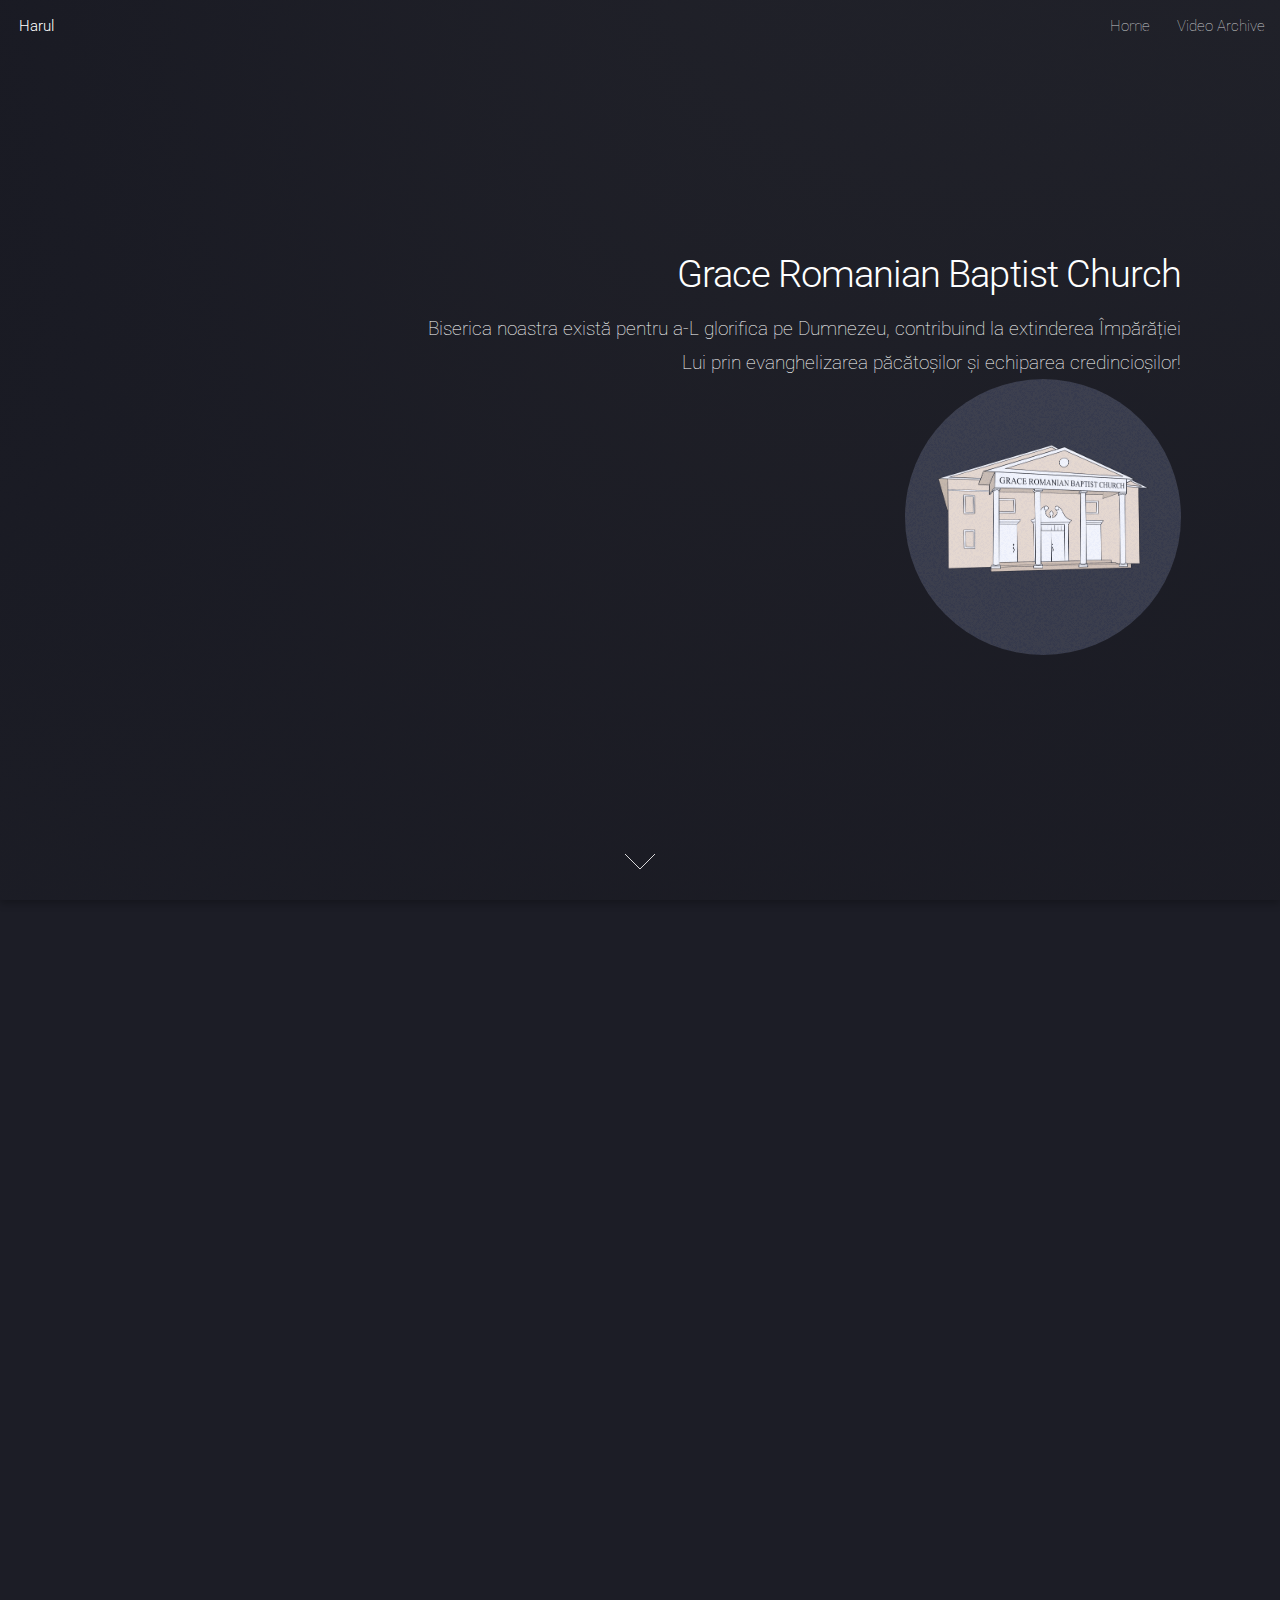
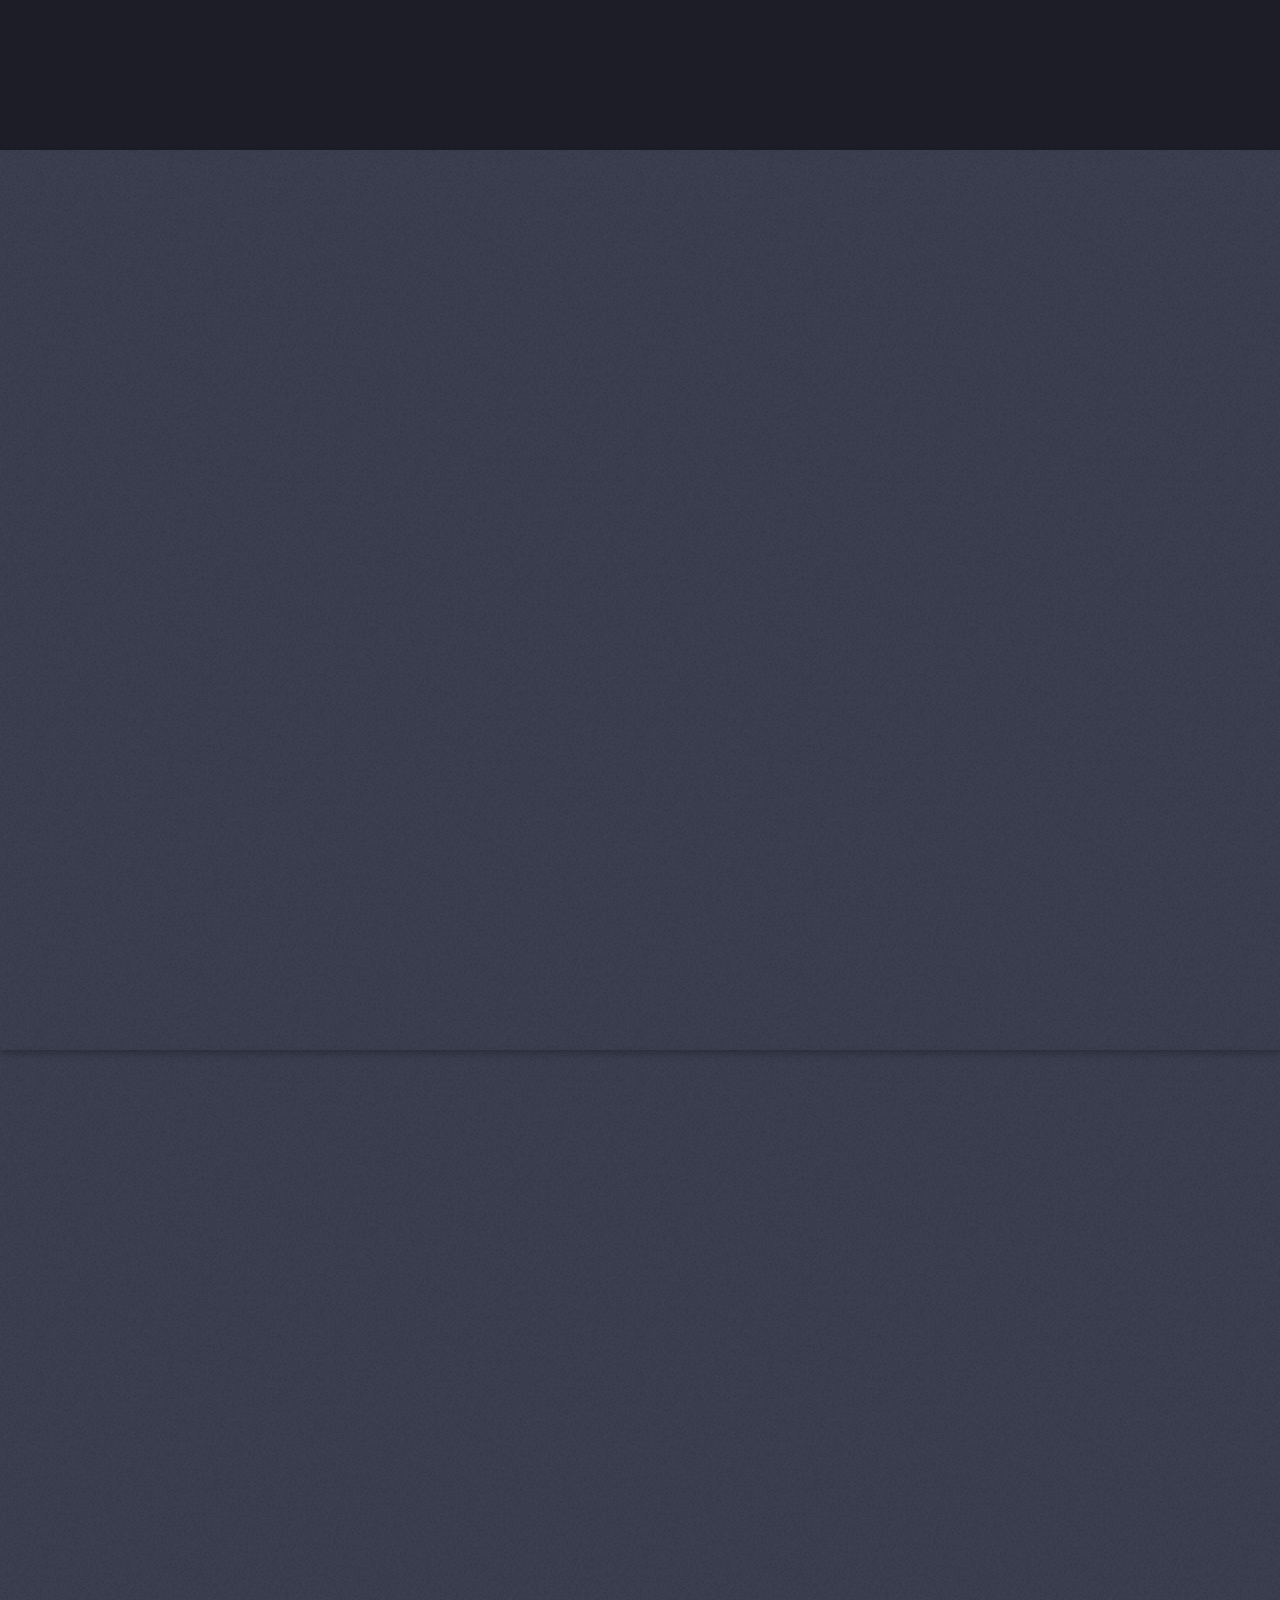
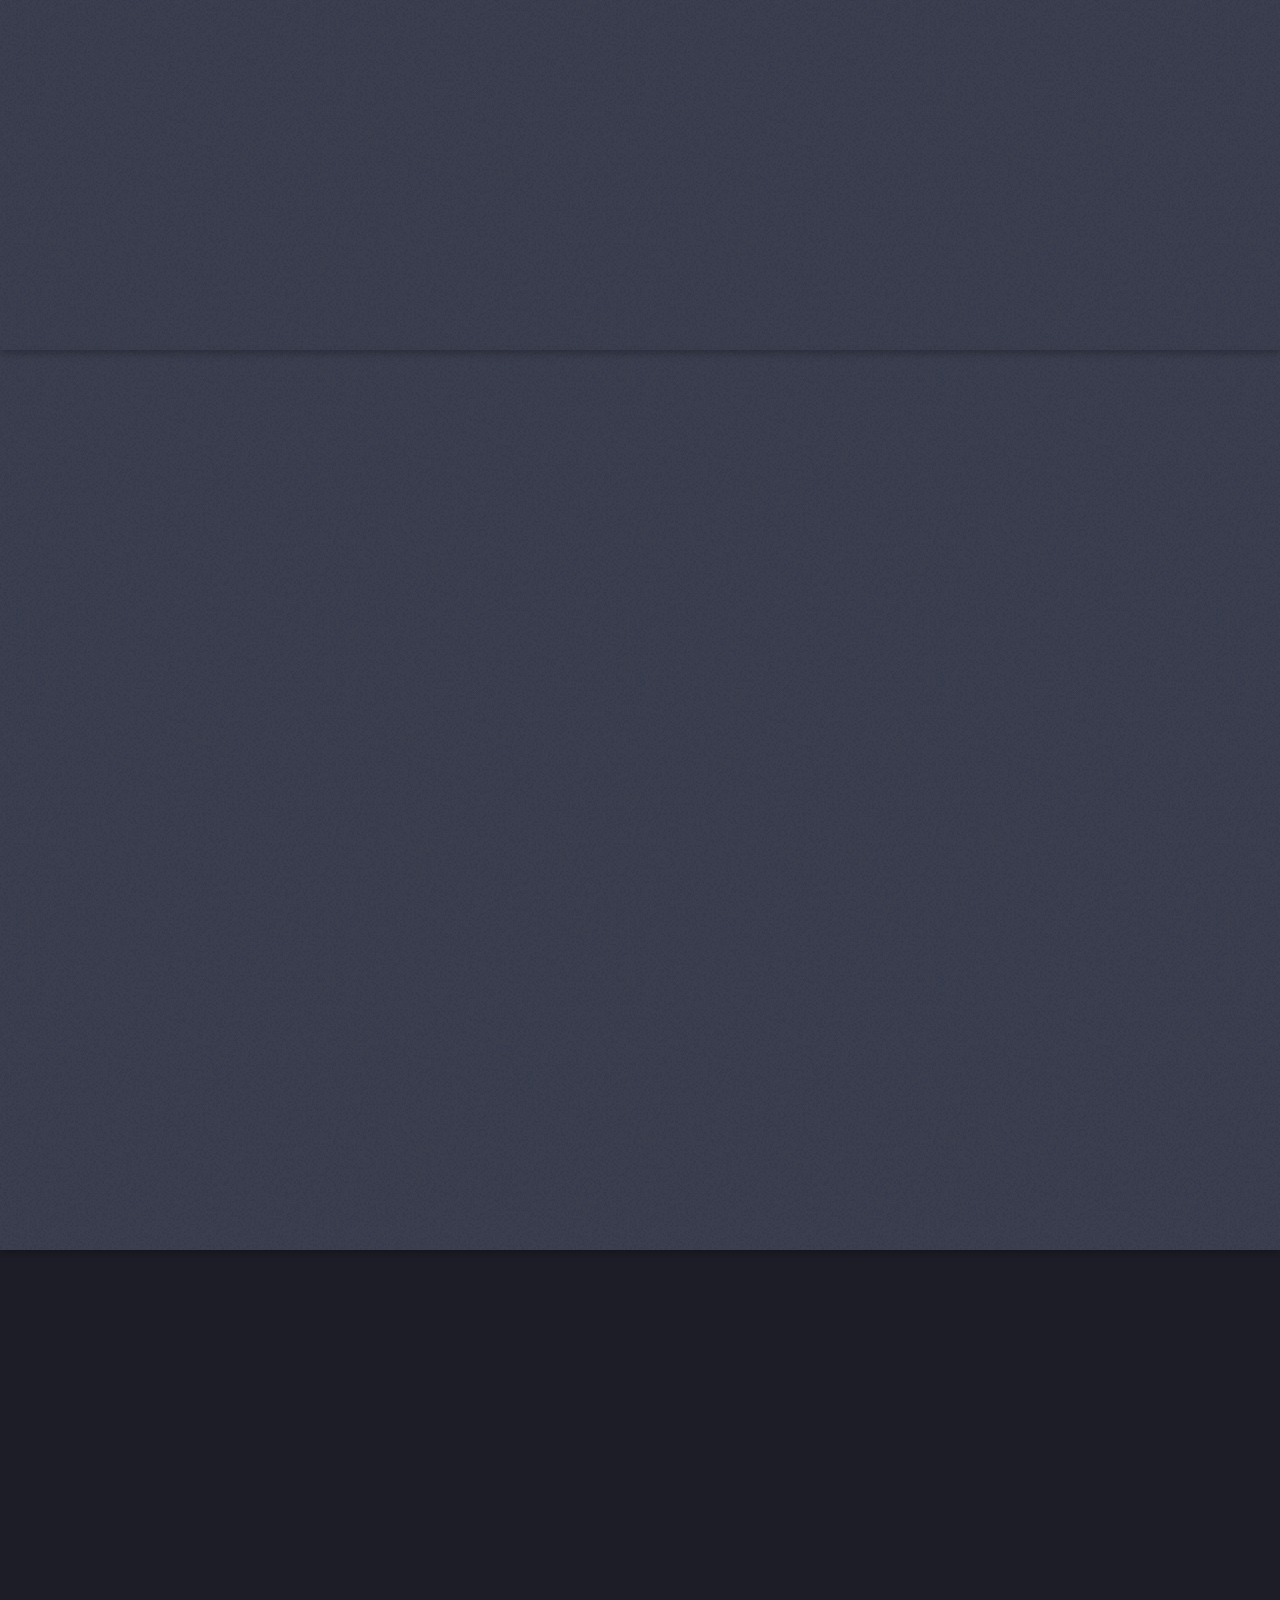
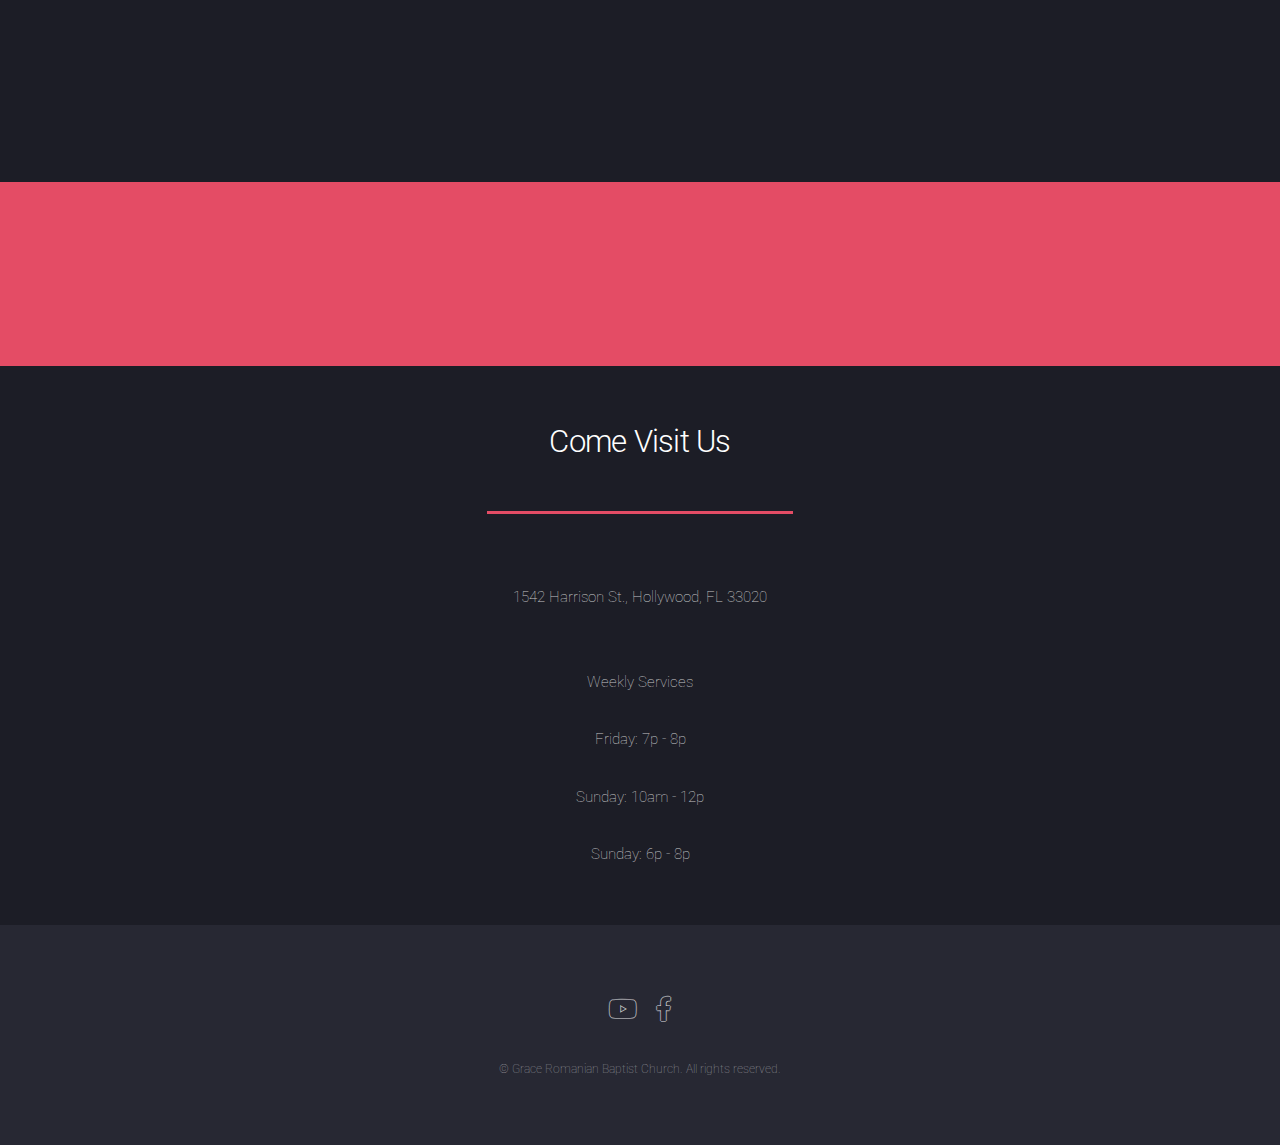
==== commit f01371be: "made things work a little better" ====
--- a/grace-angular/index.html
+++ b/grace-angular/index.html
@@ -6,7 +6,7 @@
 -->
 <html>
 	<head>
-		<title>Landed by HTML5 UP</title>
+		<title>Grace Romanian Baptist Church - Hollywood FL</title>
 		<meta charset="utf-8" />
 		<meta name="viewport" content="width=device-width, initial-scale=1, user-scalable=no" />
 		<link rel="stylesheet" href="assets/css/main.css" />
@@ -17,13 +17,16 @@
 
 			<!-- Header -->
 				<header id="header">
-					<h1 id="logo"><a href="index.html">Grace</a></h1>
+					<h1 id="logo"><a href="index.html">Harul</a></h1>
 					<nav id="nav">
 						<ul>
 							<li><a href="index.html">Home</a></li>
-							<li><a href="index.html">Ministries</a></li>
-							<li><a href="index.html">Gallery</a></li>
-							<li><a href="index.html">Get Involved</a></li>
+							<!-- <li><a href="index.html">Ministries</a></li> -->
+							<li>
+								<a href="https://streamingchurch.tv/ci/mf/media/notes_grid/church9993" 
+								   target="_blank">Video Archive</a>
+							</li>
+							<!-- <li><a href="index.html">Get Involved</a></li> -->
 							<!-- <li>
 								<a href="#">Layouts</a>
 								<ul>
@@ -40,7 +43,30 @@
 										</ul>
 									</li>
 								</ul>
-							</li> -->
+							</li> 
+						
+
+							<li>
+								<a href="#">Layouts</a>
+								<ul>
+									<li><a href="left-sidebar.html">Left Sidebar</a></li>
+									<li><a href="right-sidebar.html">Right Sidebar</a></li>
+									<li><a href="no-sidebar.html">No Sidebar</a></li>
+									<li>
+										<a href="#">Submenu</a>
+										<ul>
+											<li><a href="#">Option 1</a></li>
+											<li><a href="#">Option 2</a></li>
+											<li><a href="#">Option 3</a></li>
+											<li><a href="#">Option 4</a></li>
+										</ul>
+									</li>
+								</ul>
+							</li>
+						
+						
+						
+						    -->
 							<!-- <li><a href="elements.html">Elements</a></li> -->
 							<!-- <li><a href="#" class="button primary">Sign Up</a></li> -->
 						</ul>
@@ -61,9 +87,12 @@
 				</section>
 
 				<div style="display: flex; justify-content: center;">
-					<iframe src="https://stream.streamingchurch.tv/stream.php?churchid=church9993" width="80%" height="800">
+					<iframe src="https://stream.streamingchurch.tv/stream.php?churchid=church9993" width="80%" height="850">
 					</iframe>
 				</div>
+
+
+				
 
 			<!-- One -->
 				<!-- <section id="one" class="spotlight style1 bottom">
@@ -215,11 +244,11 @@
 							</section>
 						</div>
 					</div>
-					<footer class="major">
+					<!-- <footer class="major">
 						<ul class="actions special">
 							<li><a href="#" class="button">Join Us</a></li>
 						</ul>
-					</footer>
+					</footer> -->
 				</div>
 			</section>
 
@@ -273,7 +302,7 @@
 				</section> -->
 
 			<!-- Five -->
-				<section id="five" class="wrapper style2 special fade">
+				<!-- <section id="five" class="wrapper style2 special fade">
 					<div class="container">
 						<header>
 							<h2>Join us!</h2>
@@ -286,19 +315,44 @@
 							</div>
 						</form>
 					</div>
+				</section> -->
+
+
+
+				<section id="five" class="wrapper style2 special fade">
+					<div class="container">
+						<header>
+							<h2>Join us!</h2>
+							<!-- <p>Leave your email with us and we will reach out to you!</p> -->
+						</header>
+						<!-- <form method="post" action="#" class="cta">
+							<div class="row gtr-uniform gtr-50">
+								<div class="col-8 col-12-xsmall"><input type="email" name="email" id="email" placeholder="Your Email Address" /></div>
+								<div class="col-4 col-12-xsmall"><input type="submit" value="Send" class="fit primary" /></div>
+							</div>
+						</form> -->
+					</div>
 				</section>
 
 
-				<!-- <section id="contact" class="contact-section">
+				<br><br>
+
+				<section id="contact" class="contact-section style2 special fade">
 					<div class="container">
 						<header class="major">
-							<h2>Contact Us</h2>
-						</header>
-						<p>1542 Harrison St., Hollywood, FL 33020</p>
-						<p>Email: [Insert Email Address]</p>
-						<p>Phone: [Insert Phone Number]</p>
-					</div>
-				</section> -->
+							<h2>Come Visit Us</h2>
+						</header>
+						<div style="text-align:center;">
+							<p>1542 Harrison St., Hollywood, FL 33020</p>
+							<br>
+							<p>Weekly Services</p>
+							<p>Friday: 7p - 8p</p>
+							<p>Sunday: 10am - 12p</p>
+							<p>Sunday: 6p - 8p</p>
+						</div>
+					</div>
+					<br>
+				</section>
 
 			<!-- Footer -->
 				<!-- <footer id="footer">
@@ -317,19 +371,20 @@
 
 				<footer id="footer">
 					<ul class="icons">
-						<!-- Add Social Media Icons if available -->
-						<li><a href="#" class="icon solid alt fa-envelope"><span class="label">Email</span></a></li>
-						<li><a href="#" class="icon brands alt fa-facebook-f"><span class="label">Facebook</span></a></li>
+						<li><a href="https://www.youtube.com/@graceromanianbaptistchurch1135" 
+							   class="icon brands alt fa-youtube" 
+							   target="_blank"><span class="label">YouTube</span></a></li>
+						<li><a href="https://www.facebook.com/grbc.of.hollywood" 
+							   class="icon brands alt fa-facebook-f"
+							   target="_blank"><span class="label">Facebook</span></a></li>
 					</ul>
 					<ul class="copyright">
 						<li>&copy; Grace Romanian Baptist Church. All rights reserved.</li>
-						<!-- <li>Design: <a href="http://html5up.net">HTML5 UP</a></li> -->
 					</ul>
 				</footer>
 
 		</div>
 
-		<!-- Scripts -->
 			<script src="assets/js/jquery.min.js"></script>
 			<script src="assets/js/jquery.scrolly.min.js"></script>
 			<script src="assets/js/jquery.dropotron.min.js"></script>
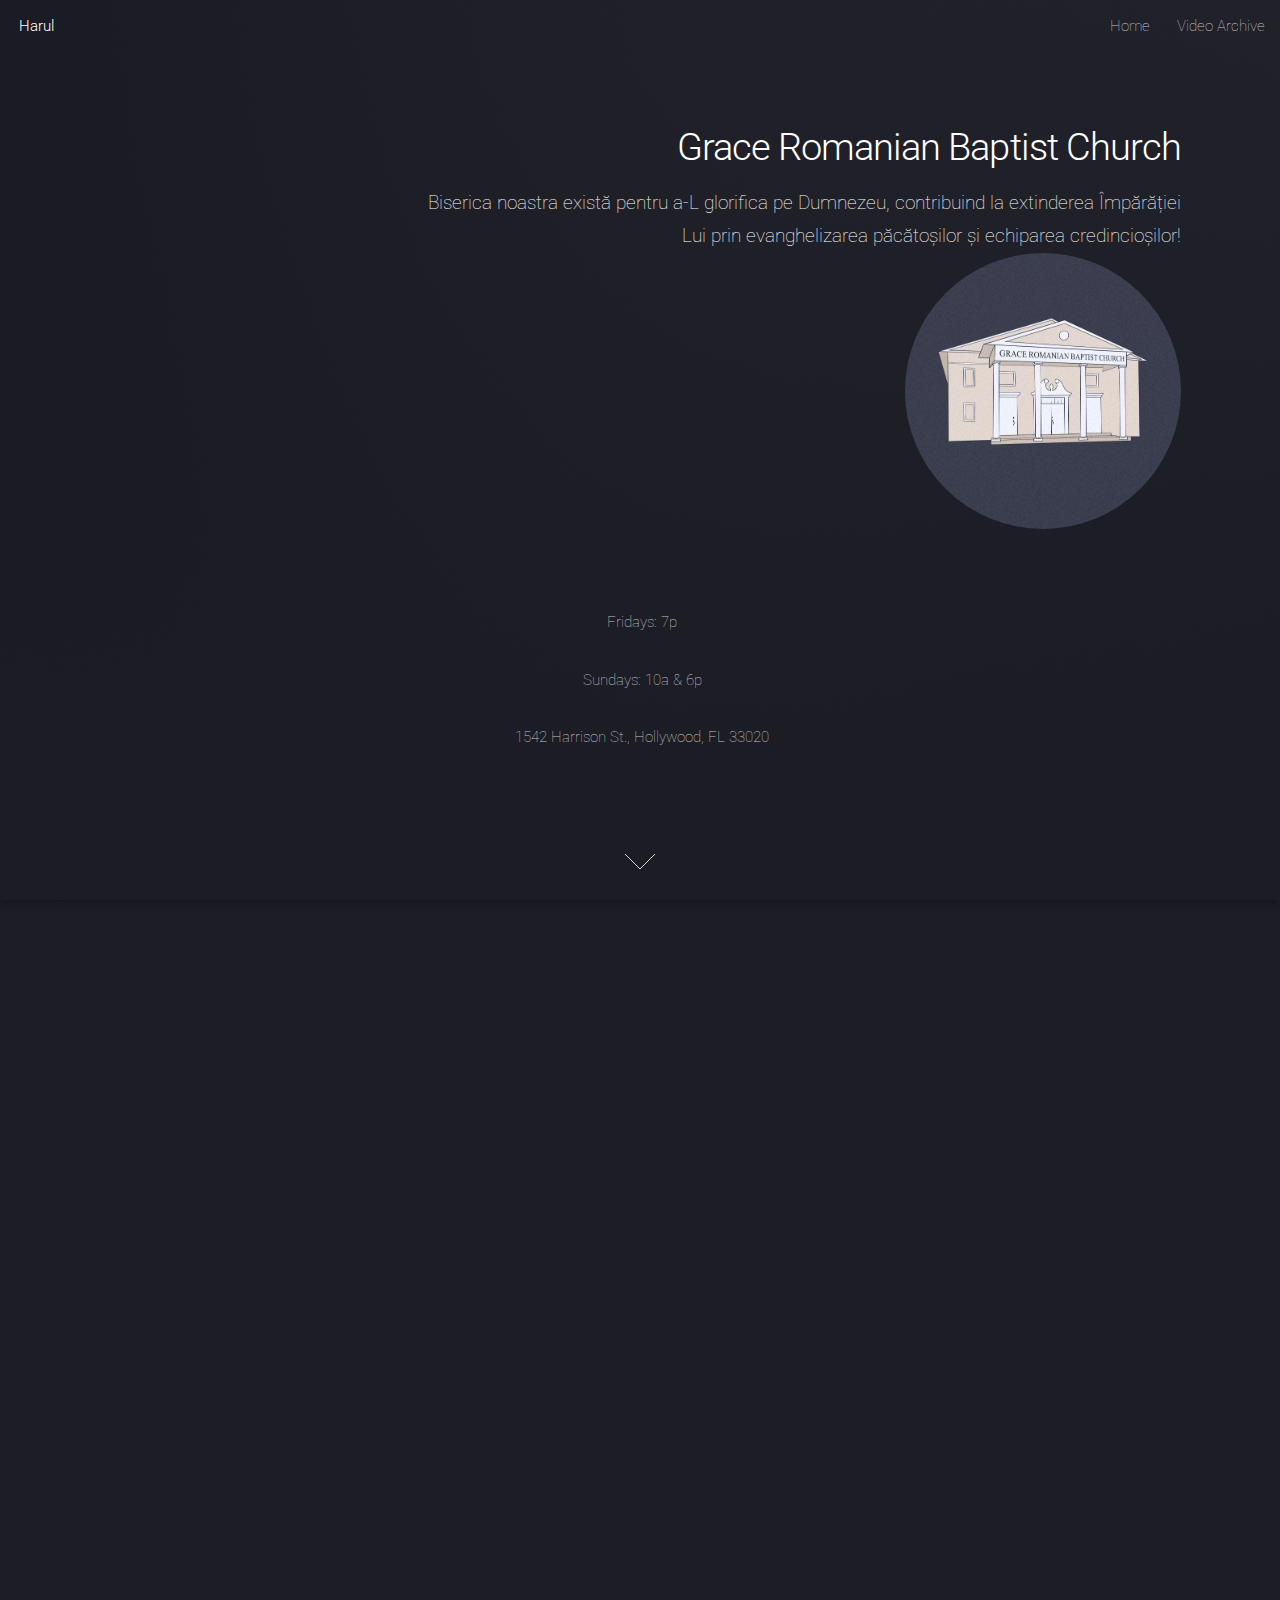
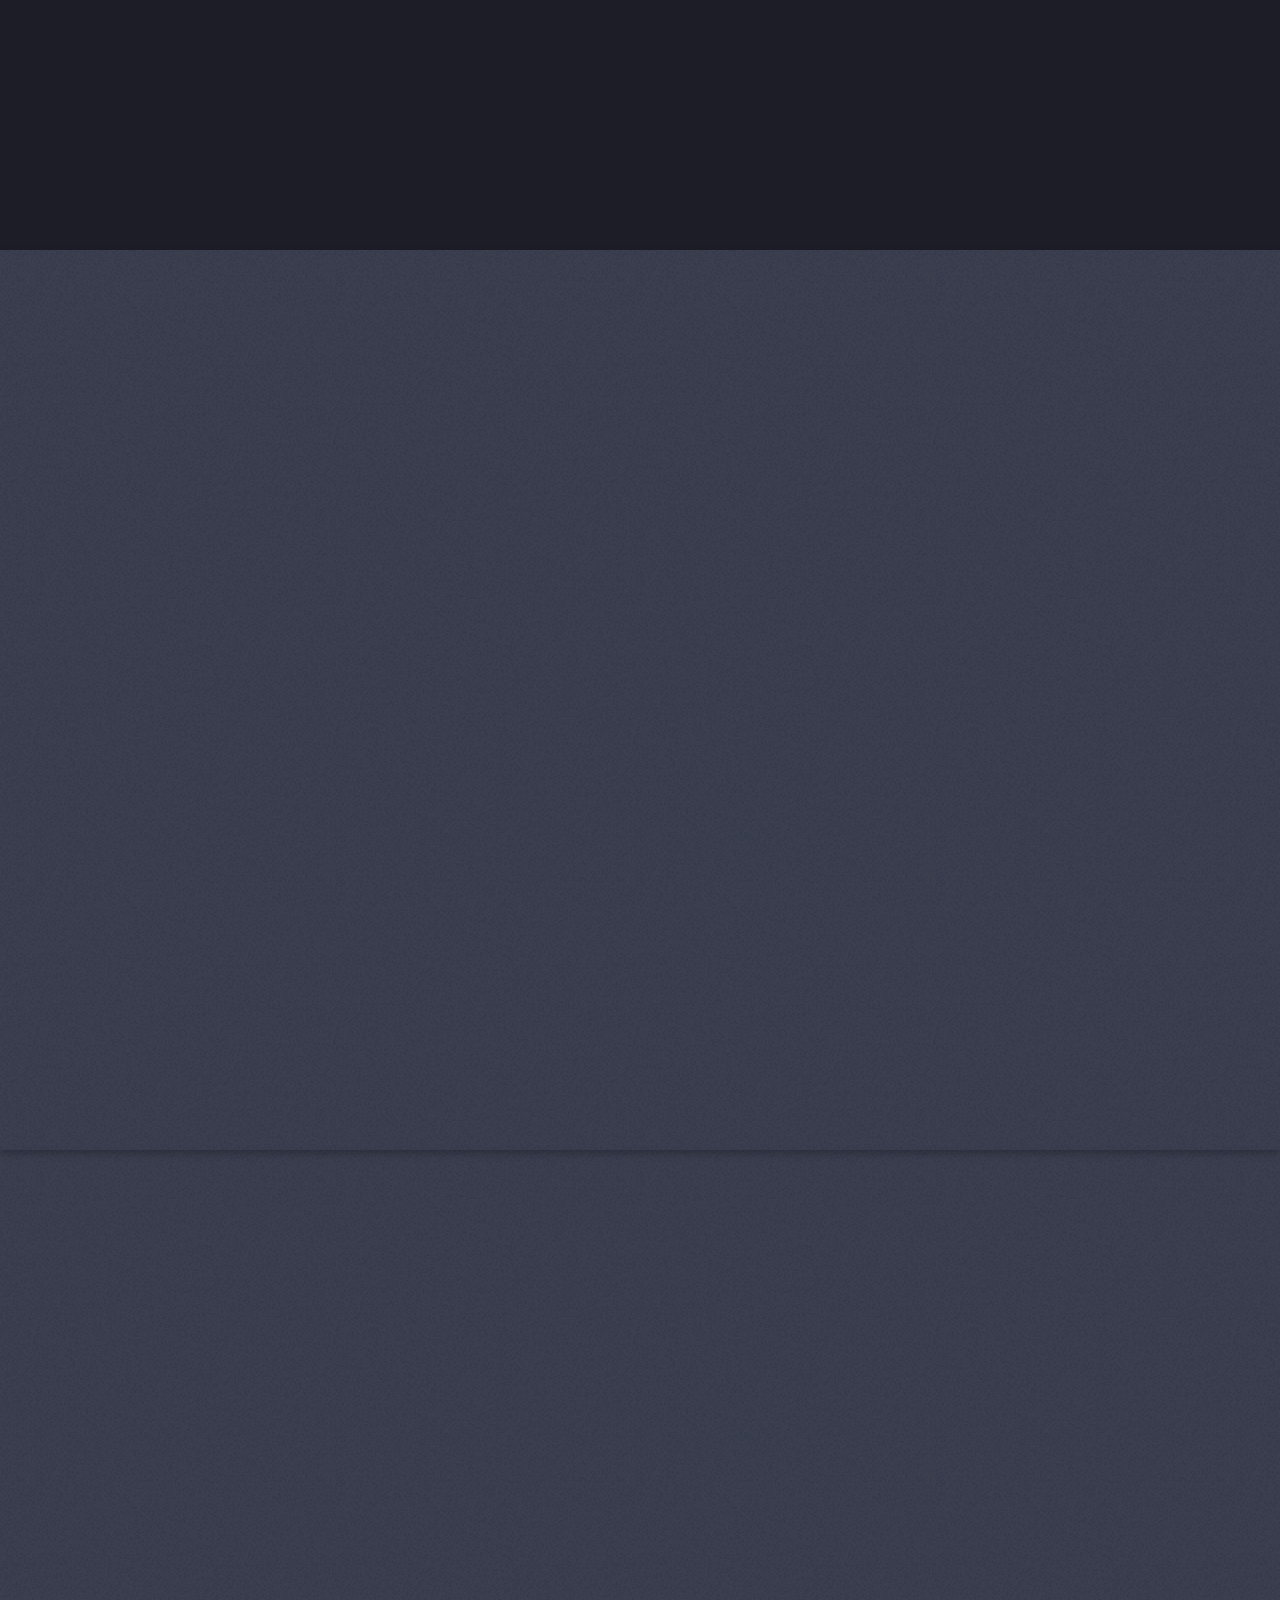
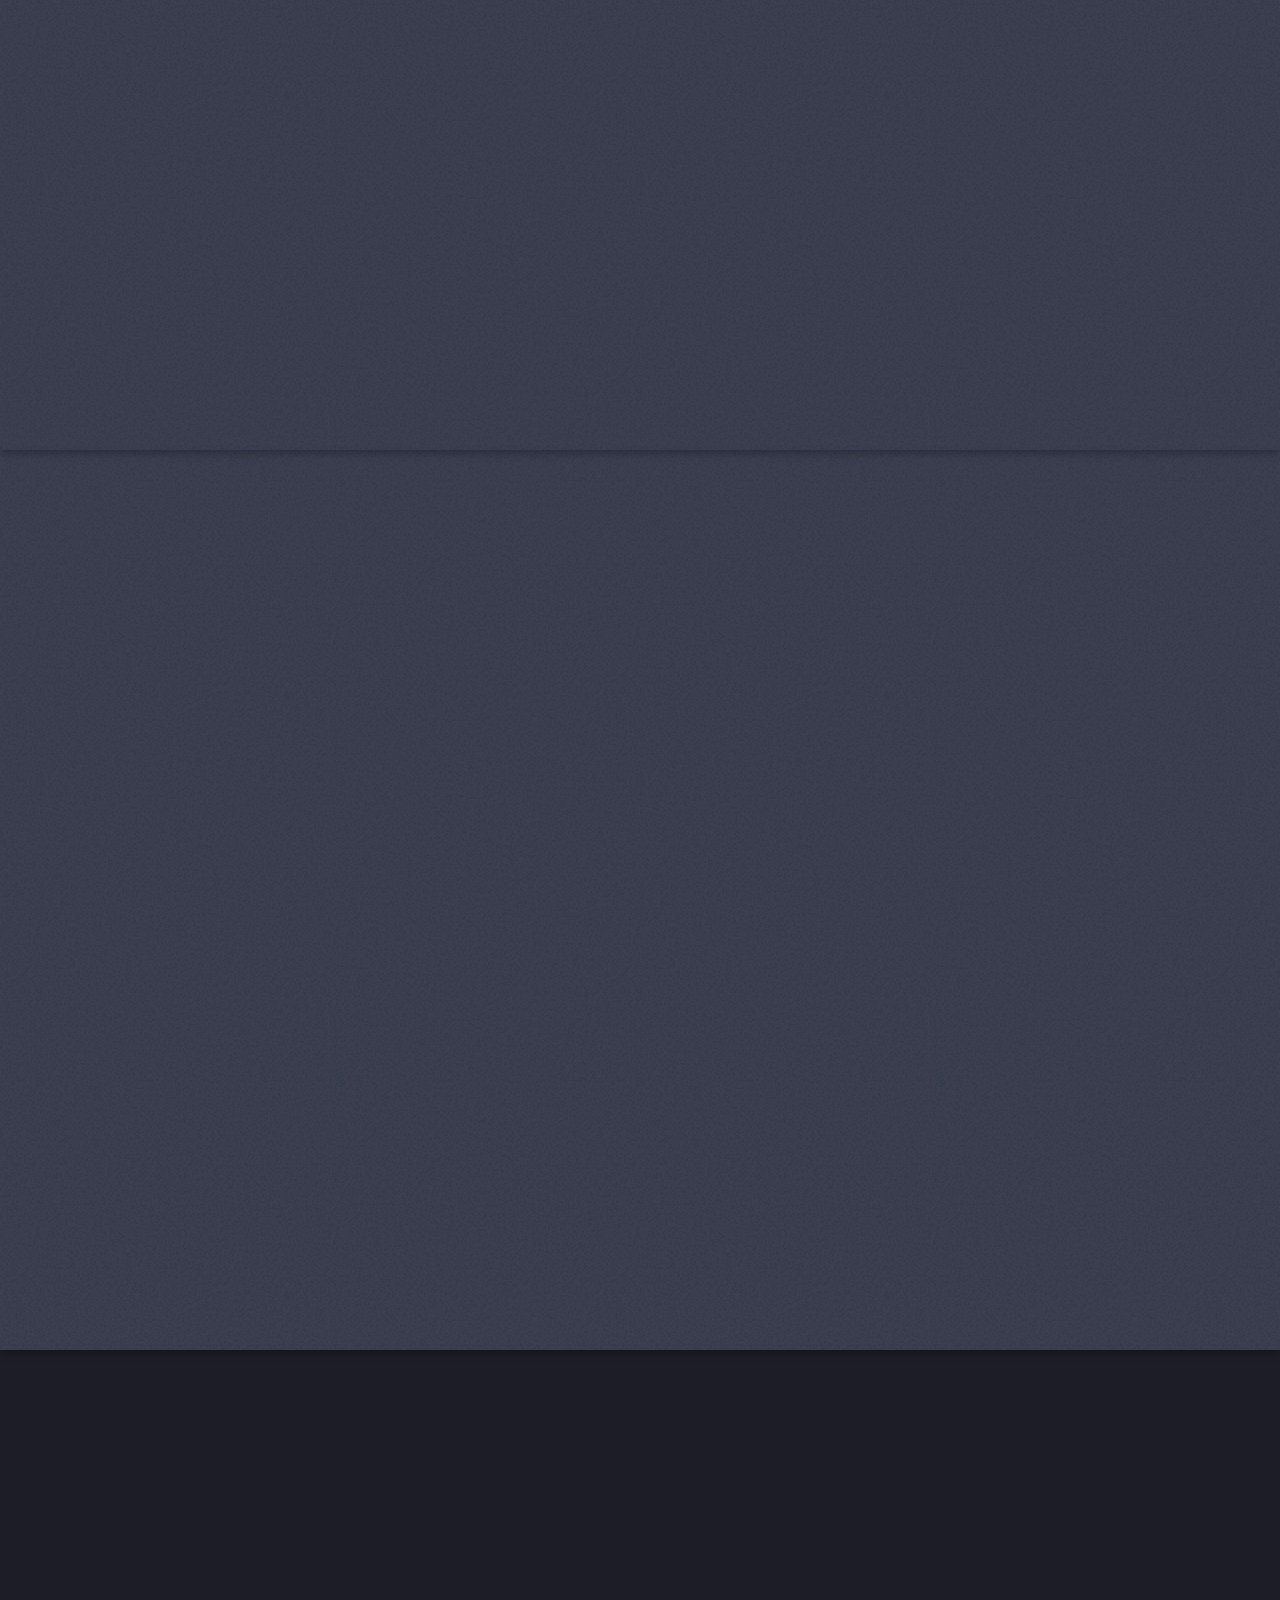
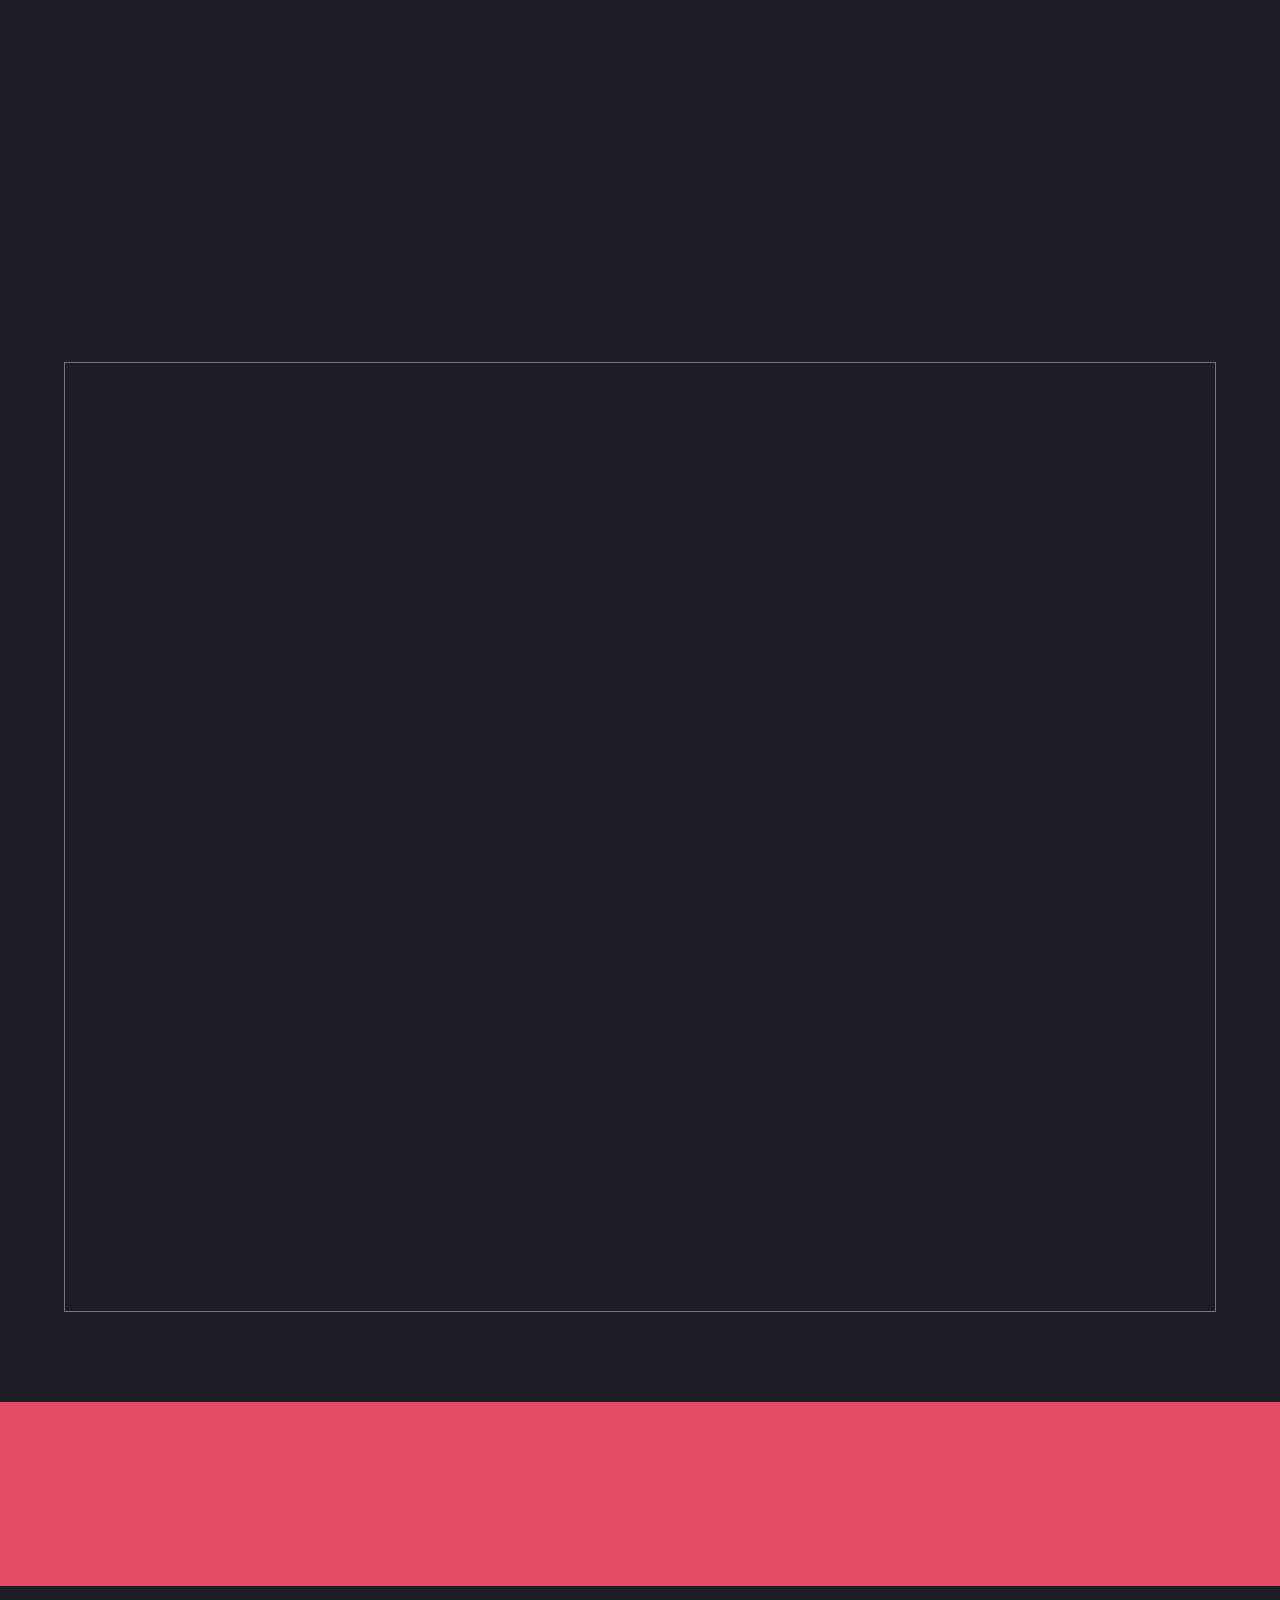
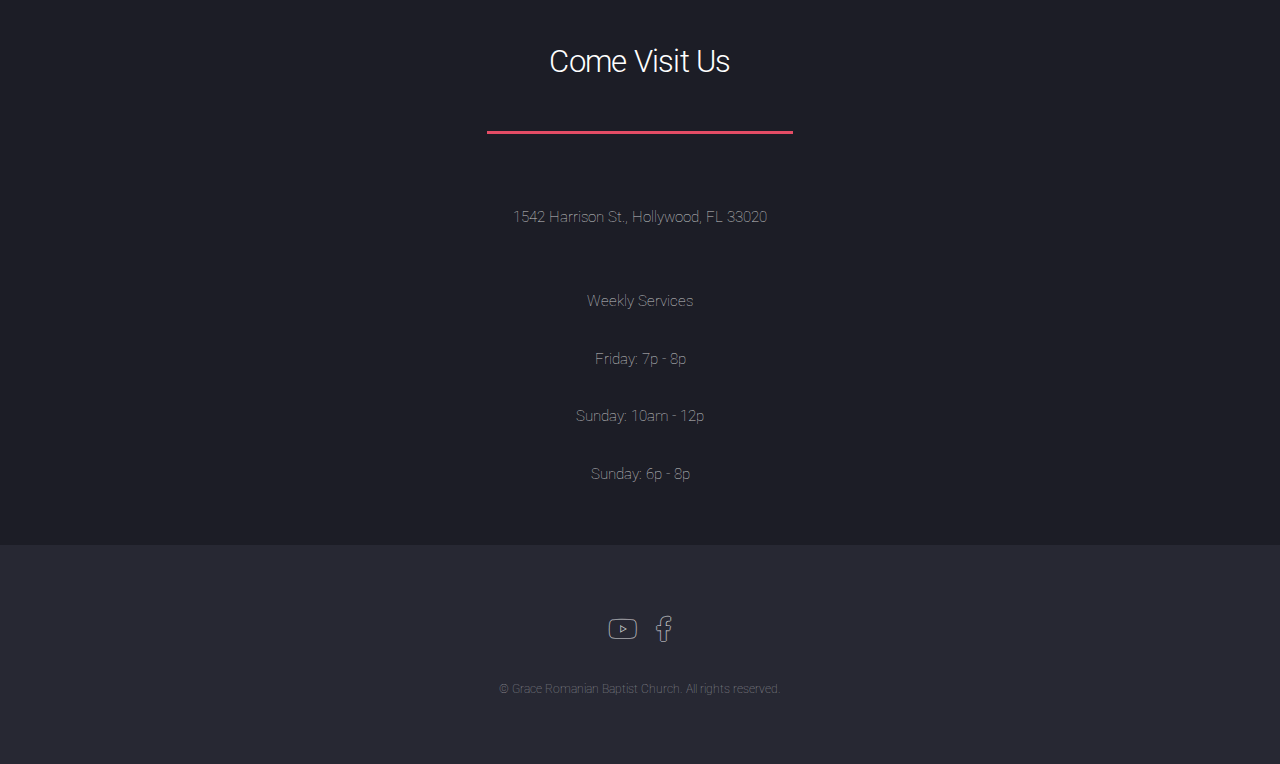
==== commit b0135df6: "better update" ====
--- a/grace-angular/index.html
+++ b/grace-angular/index.html
@@ -82,12 +82,21 @@
 							Lui prin evanghelizarea păcătoșilor și echiparea credincioșilor!</p>
 						</header>
 						<span class="image"><p></p><img src="images/grbc_logo.PNG" alt="" /></span>
+						
+						<br><br>
+						<br><br>
+
+						<div style="text-align:center;">
+							<p>Fridays: 7p</p>	
+							<p>Sundays: 10a & 6p</p>
+							<p>1542 Harrison St., Hollywood, FL 33020</p>
+						</div>
 					</div>
 					<a href="#one" class="goto-next scrolly">Next</a>
 				</section>
 
 				<div style="display: flex; justify-content: center;">
-					<iframe src="https://stream.streamingchurch.tv/stream.php?churchid=church9993" width="80%" height="850">
+					<iframe src="https://stream.streamingchurch.tv/stream.php?churchid=church9993" width="80%" height="950">
 					</iframe>
 				</div>
 
@@ -166,11 +175,11 @@
 				<span class="image fit main"><img src="images/church2edit.png" alt="Worship and Community" /></span>
 				<div class="content">
 					<header>
-						<h2>Worship and Community</h2>
+						<h2>Worship</h2>
 					</header>
 					<p>Our church is deeply committed to fostering a community where worship is central. We believe in the transformative power of gathering together in the name of Jesus Christ to offer praise and prayer. Our services are a time for the congregation to come together and experience the grace and mercy of God. We also emphasize the importance of fellowship and mutual support among our church members. By nurturing a community grounded in Biblical teachings and devoted to loving God and one another, we strive to be a light in our community, demonstrating the love of Christ in our actions and interactions.</p>
 					<ul class="actions">
-						<li><a href="#" class="button">Learn More</a></li>
+						<!-- <li><a href="#" class="button">Learn More</a></li> -->
 					</ul>
 				</div>
 				<a href="#three" class="goto-next scrolly">Next</a>
@@ -200,7 +209,7 @@
 					</header>
 					<p>The church is deeply committed to serving our community and demonstrating the love of Christ in practical ways. Our outreach programs are designed to meet the physical, emotional, and spiritual needs of those around us. Whether it's through local community service projects, supporting global missions, or simply being a friendly and supportive presence in our neighborhood, we are dedicated to reflecting God's love and compassion to all. Our church believes in the power of prayer and action to bring about positive change in our community and beyond.</p>
 					<ul class="actions">
-						<li><a href="#" class="button">Learn More</a></li>
+						<!-- <li><a href="#" class="button">Learn More</a></li> -->
 					</ul>
 				</div>
 				<a href="#four" class="goto-next scrolly">Next</a>
@@ -318,6 +327,16 @@
 				</section> -->
 
 
+				<br><br><br>
+				<div style="text-align:center;">
+					<iframe src="https://calendar.google.com/calendar/embed?height=800&wkst=1&bgcolor=%23039BE5&ctz=America%2FNew_York&showPrint=1&mode=MONTH&showTitle=0&showNav=1&showDate=1&showCalendars=1&src=Z3JiY3BsYW5uZXJAZ21haWwuY29t&color=%23F6BF26" style="border:solid 1px #777" width="90%" height="950" frameborder="0" scrolling="no"></iframe>				
+				</div>
+					<br><br><br>
+
+
+
+
+
 
 				<section id="five" class="wrapper style2 special fade">
 					<div class="container">
@@ -337,7 +356,7 @@
 
 				<br><br>
 
-				<section id="contact" class="contact-section style2 special fade">
+				<section id="contact" class="contact-section">
 					<div class="container">
 						<header class="major">
 							<h2>Come Visit Us</h2>
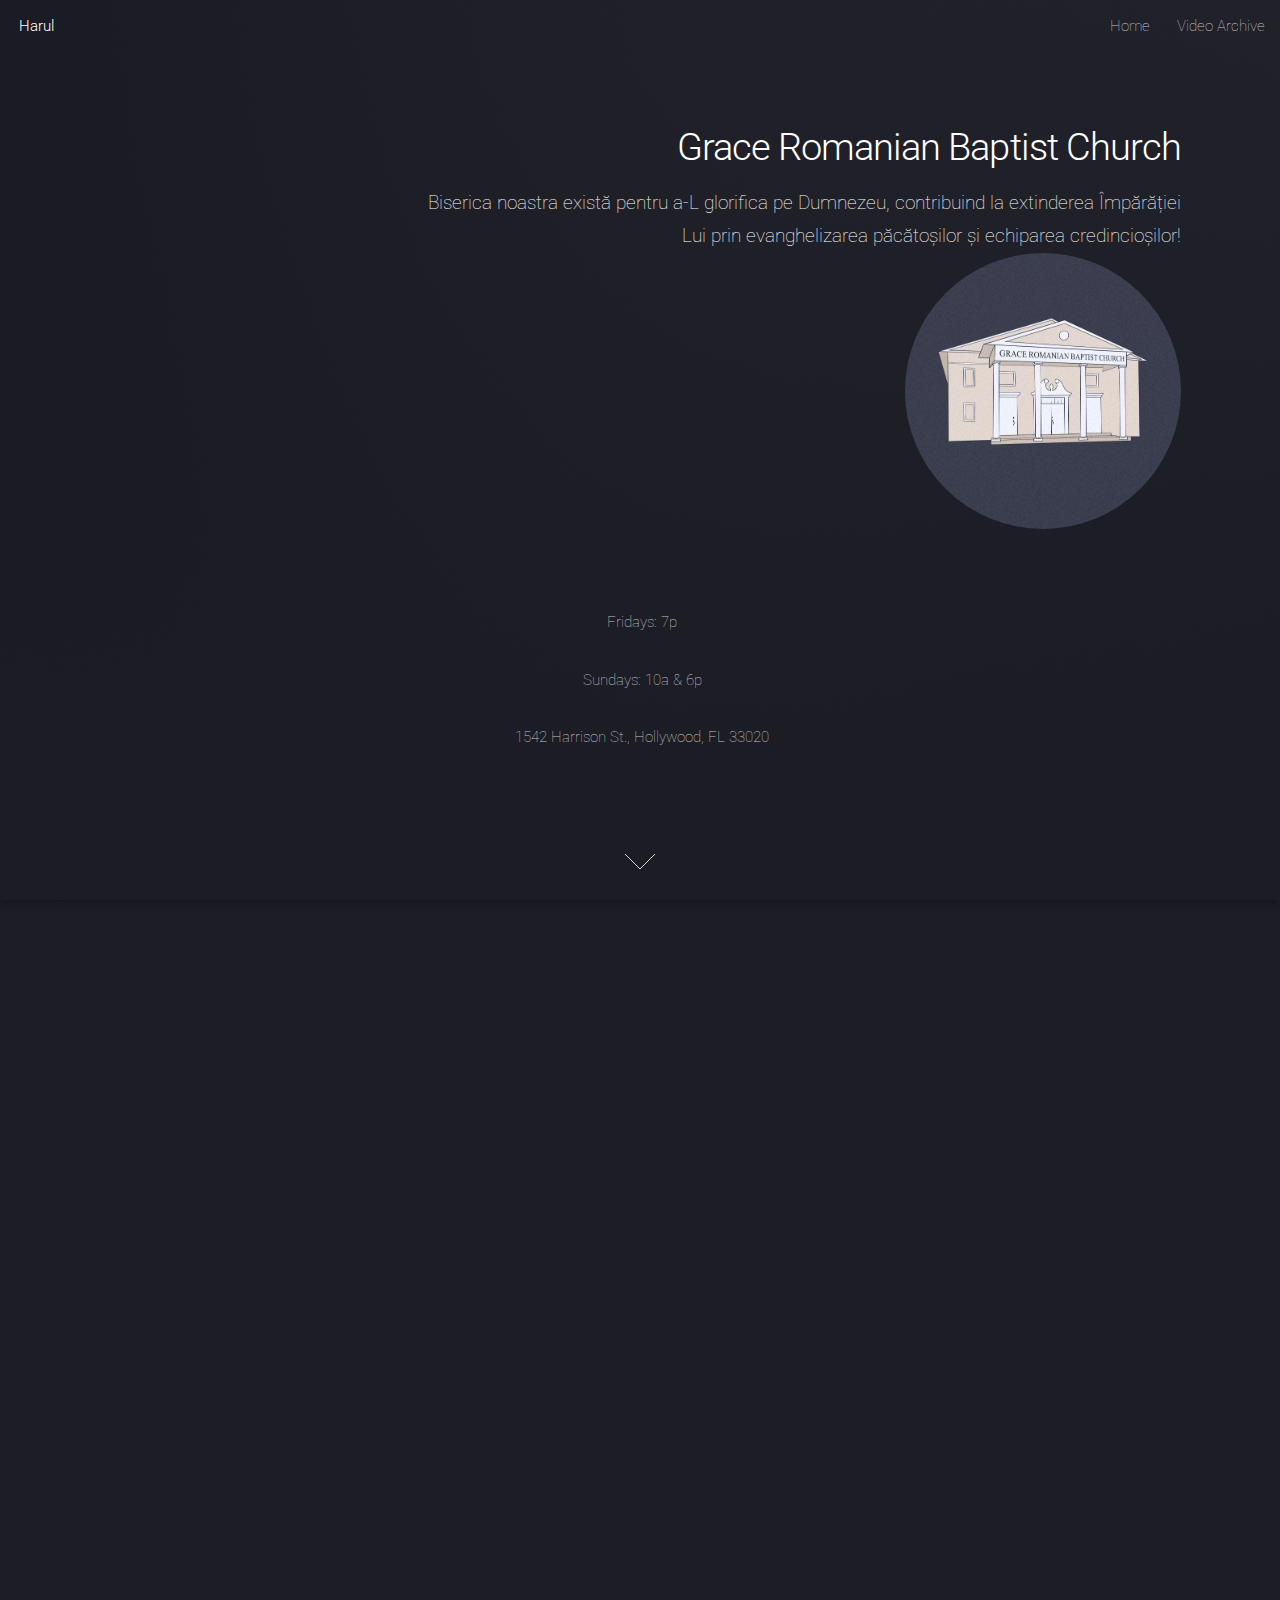
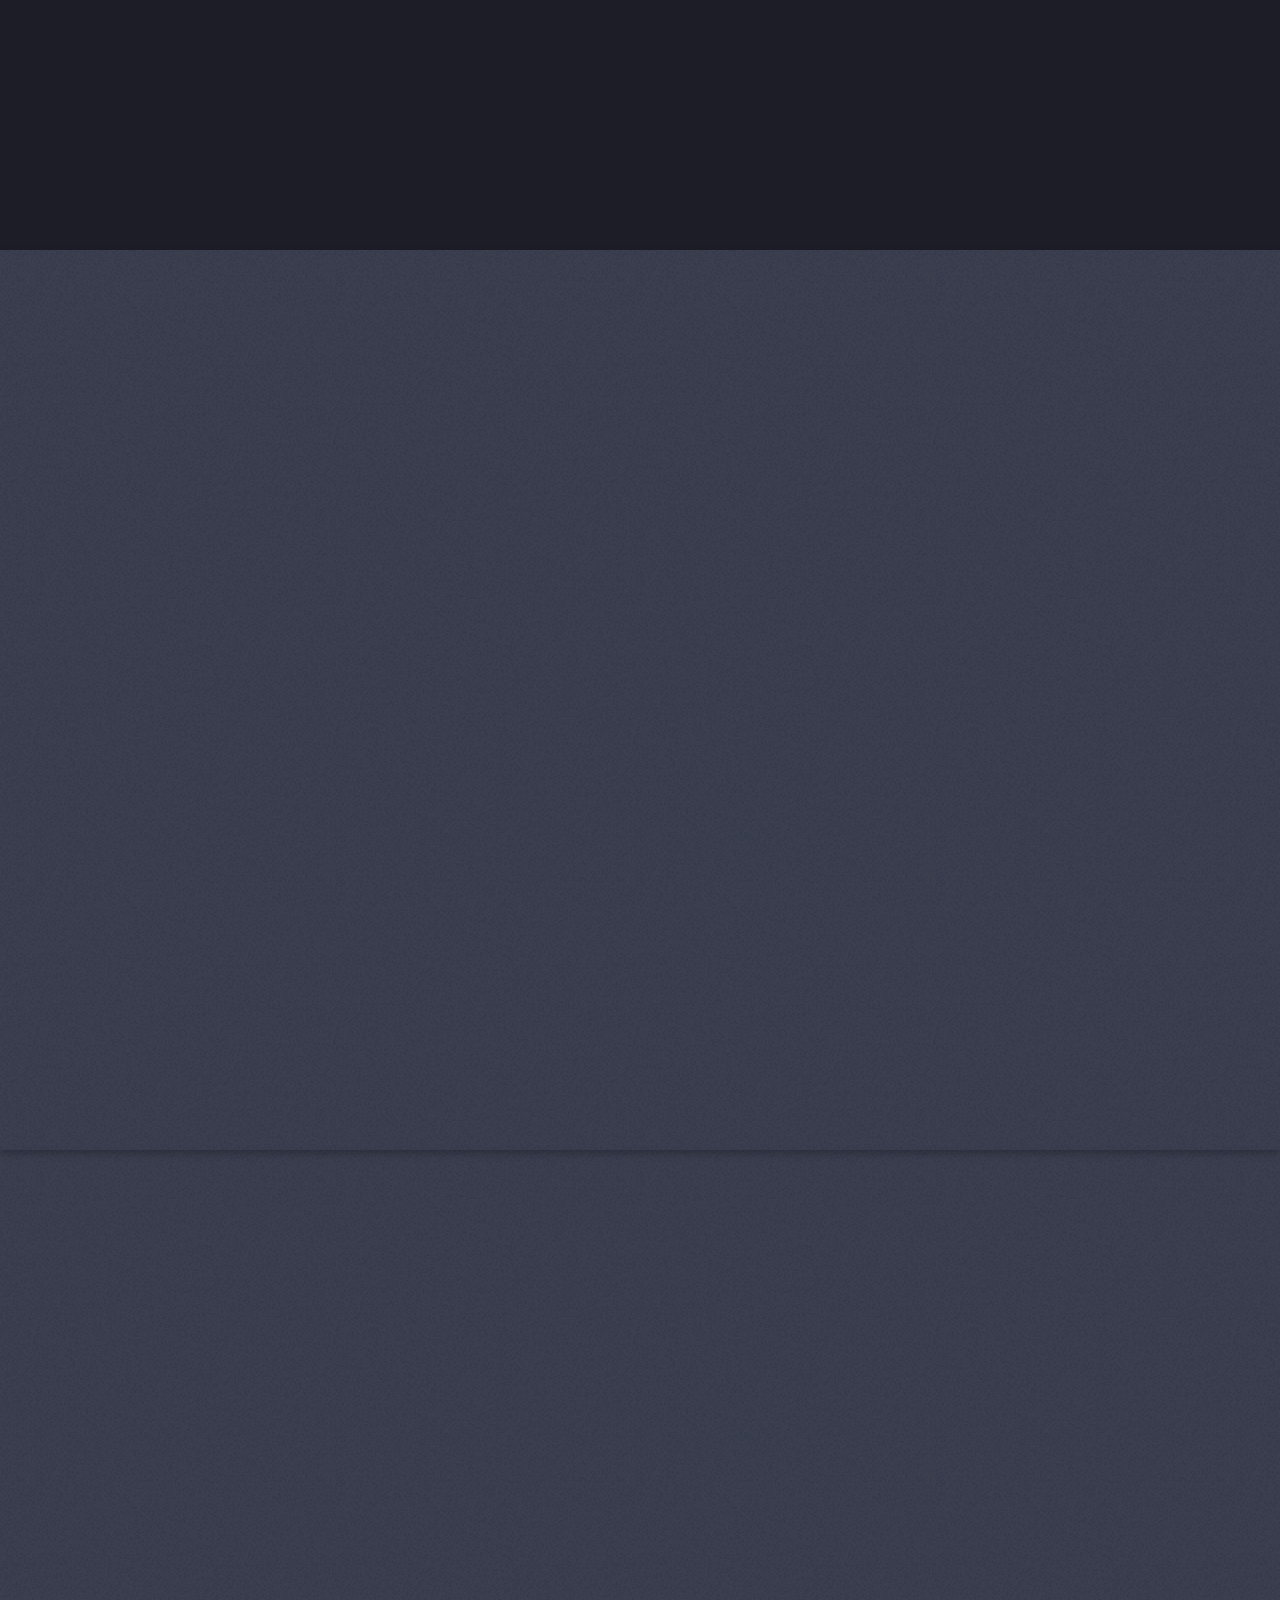
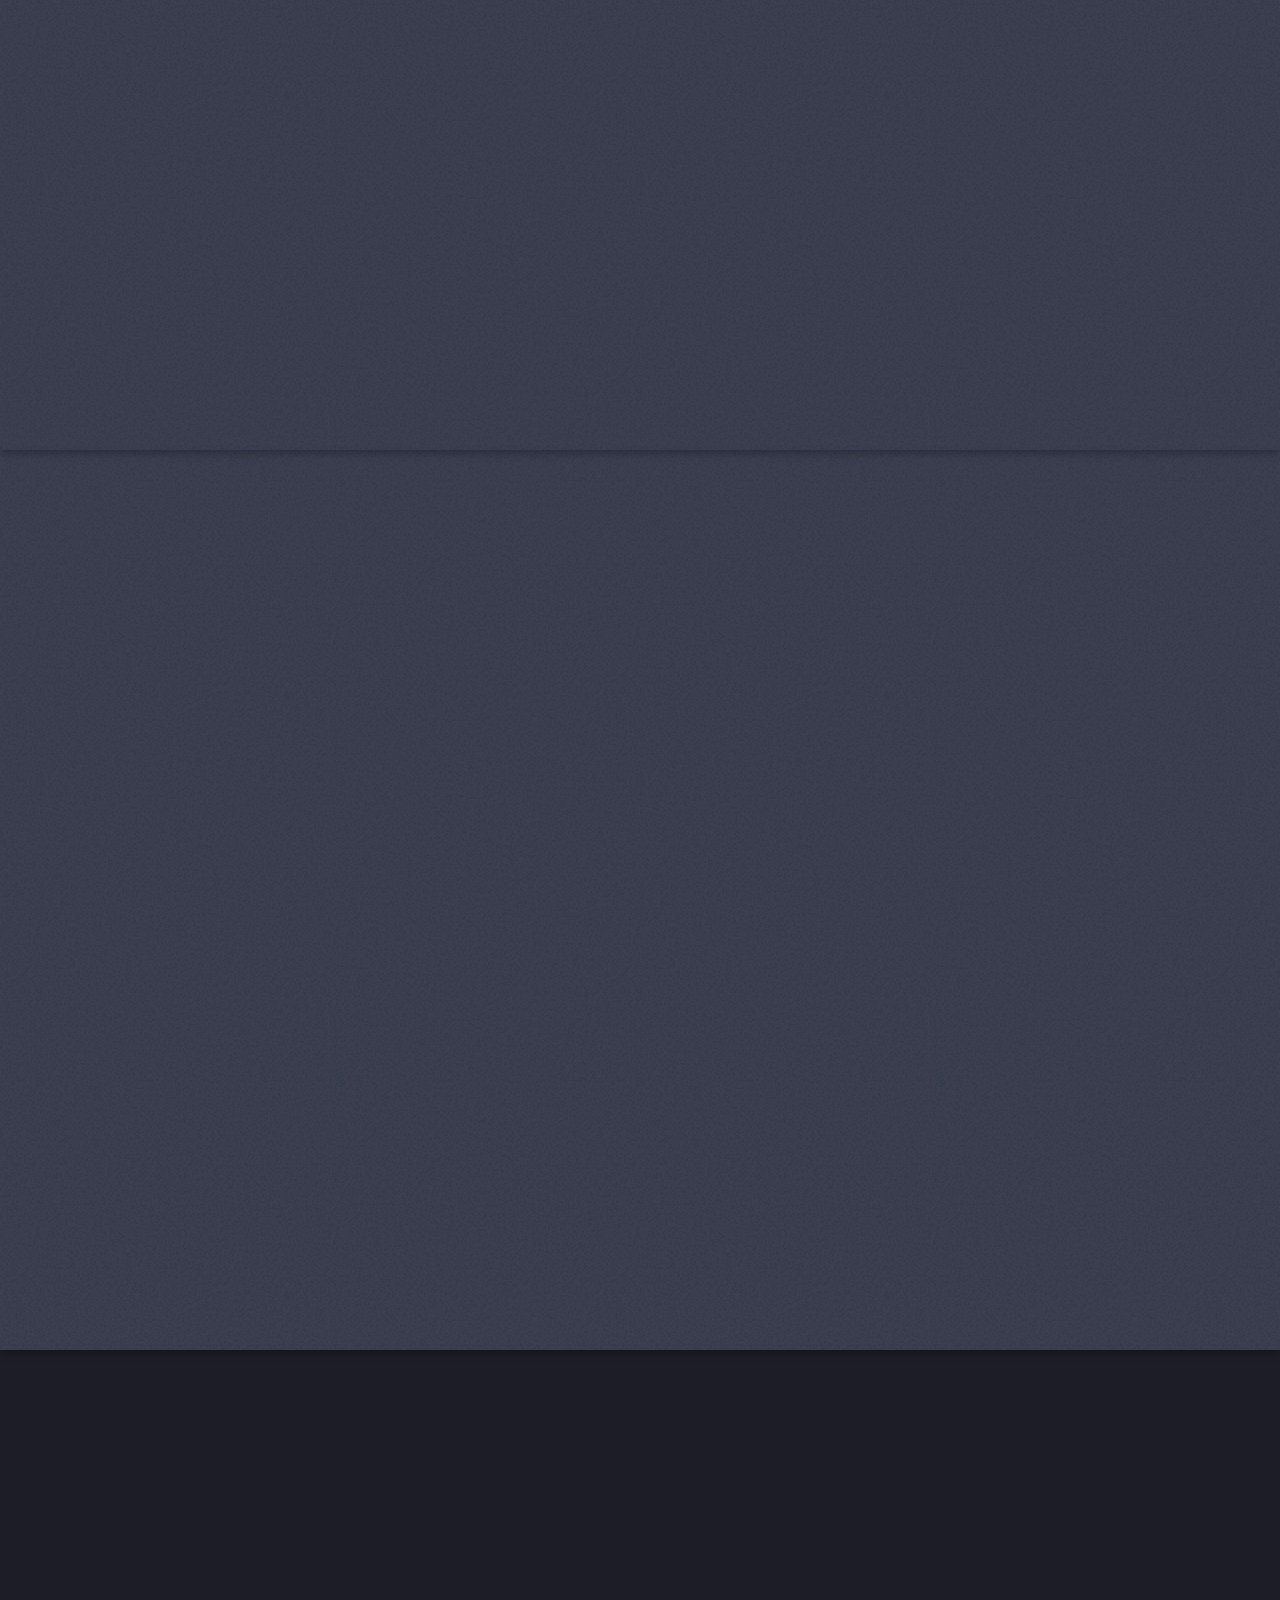
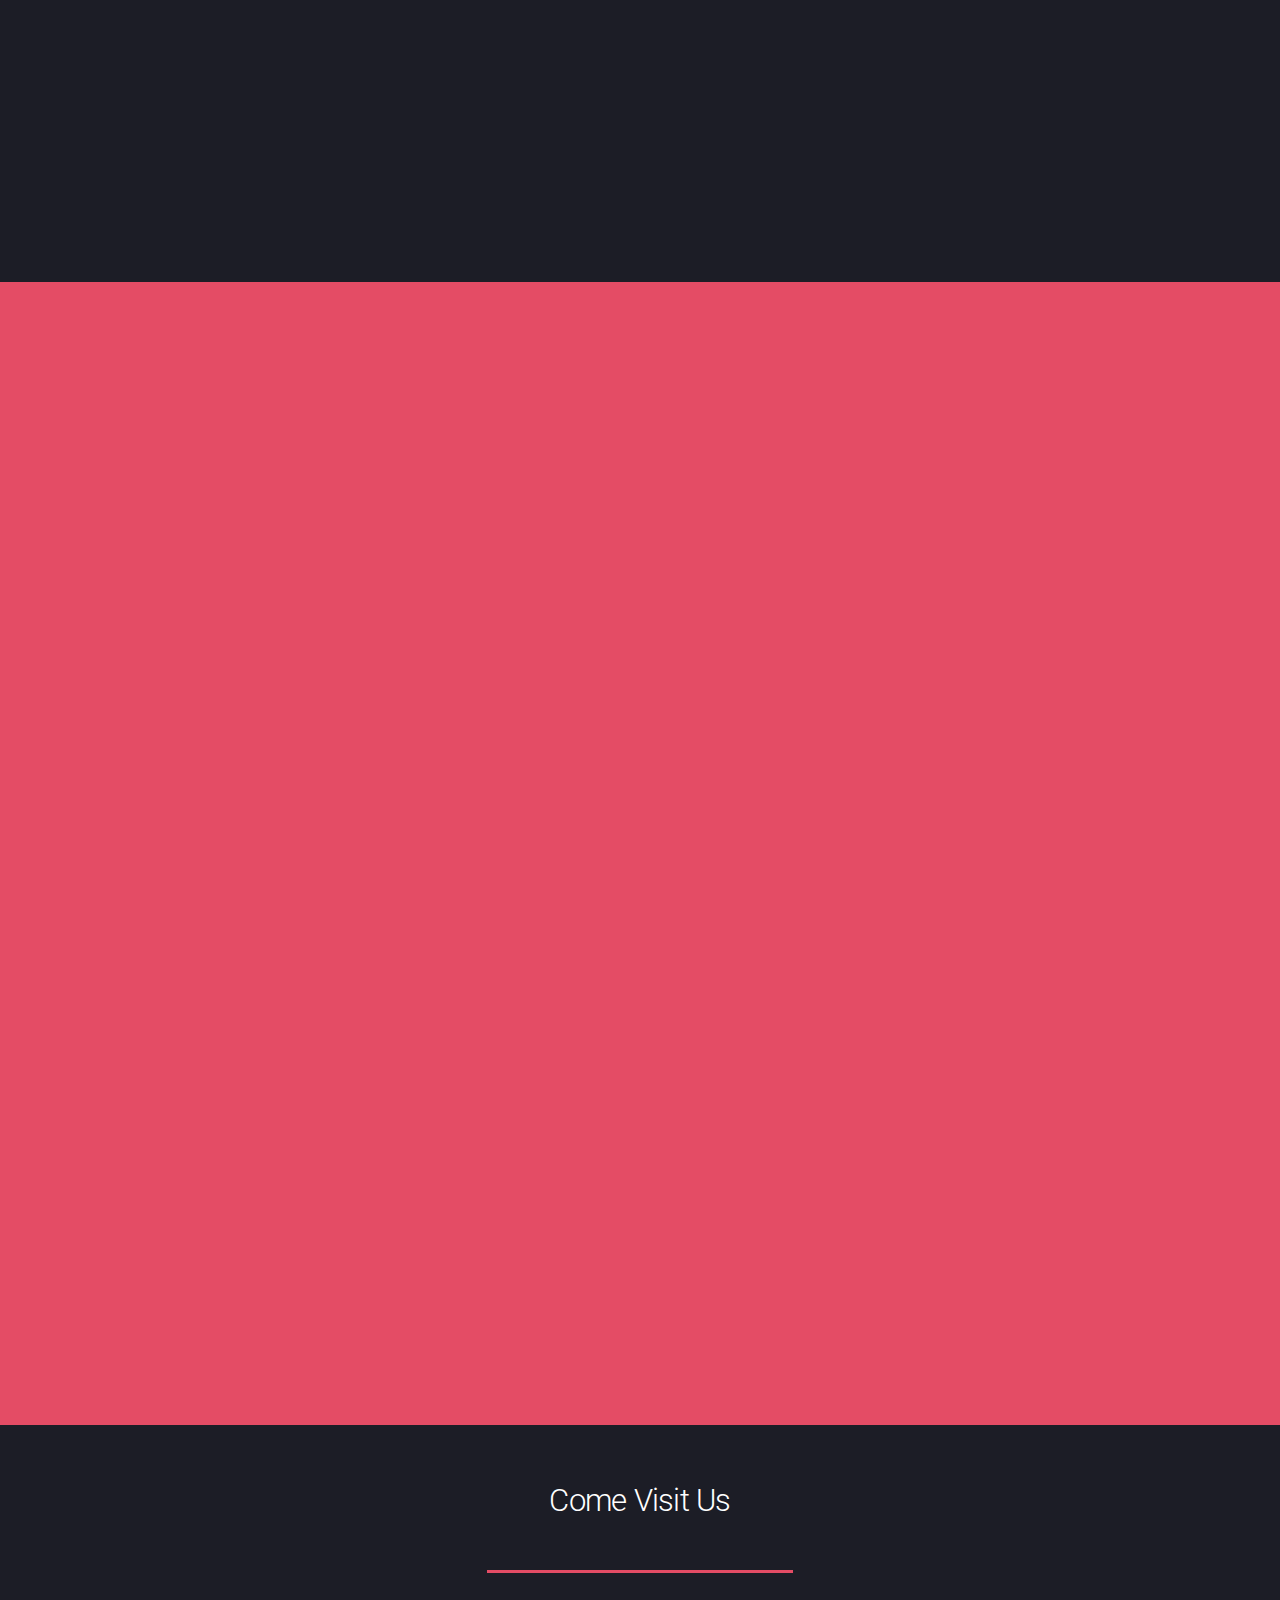
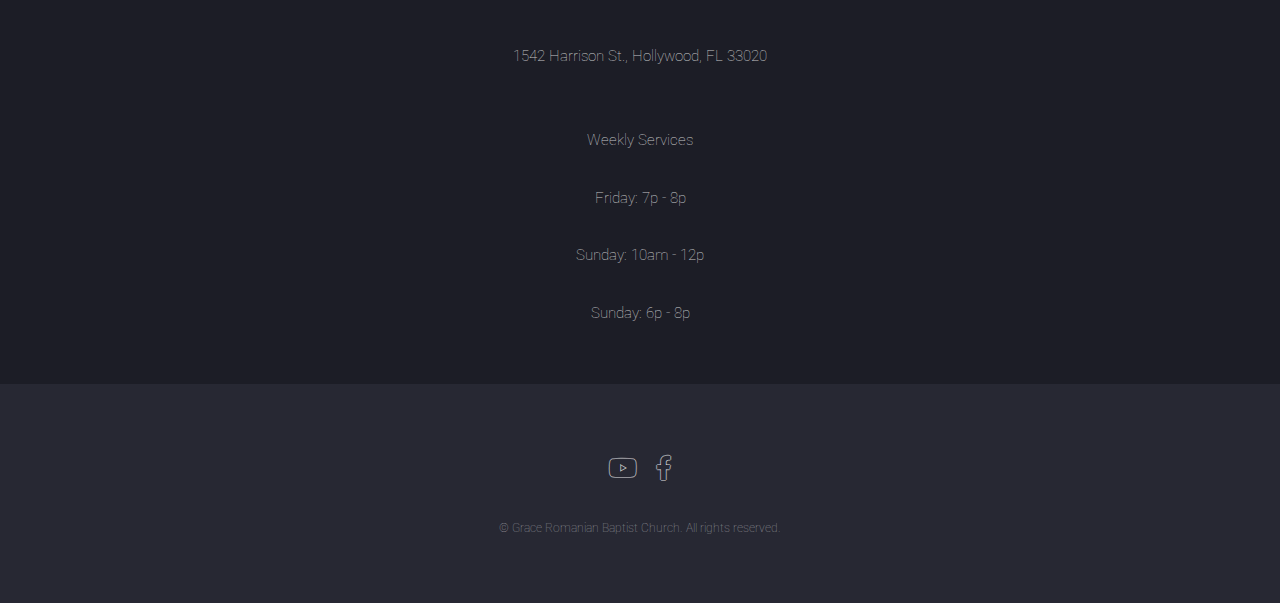
==== commit 8d2f6bcc: "nicer update" ====
--- a/grace-angular/index.html
+++ b/grace-angular/index.html
@@ -90,6 +90,7 @@
 							<p>Fridays: 7p</p>	
 							<p>Sundays: 10a & 6p</p>
 							<p>1542 Harrison St., Hollywood, FL 33020</p>
+							<!-- <script src="http://www.verse-a-day.com/js/NKJV.js"></script> -->
 						</div>
 					</div>
 					<a href="#one" class="goto-next scrolly">Next</a>
@@ -326,22 +327,13 @@
 					</div>
 				</section> -->
 
-
-				<br><br><br>
-				<div style="text-align:center;">
-					<iframe src="https://calendar.google.com/calendar/embed?height=800&wkst=1&bgcolor=%23039BE5&ctz=America%2FNew_York&showPrint=1&mode=MONTH&showTitle=0&showNav=1&showDate=1&showCalendars=1&src=Z3JiY3BsYW5uZXJAZ21haWwuY29t&color=%23F6BF26" style="border:solid 1px #777" width="90%" height="950" frameborder="0" scrolling="no"></iframe>				
-				</div>
-					<br><br><br>
-
-
-
-
-
-
 				<section id="five" class="wrapper style2 special fade">
 					<div class="container">
 						<header>
 							<h2>Join us!</h2>
+							<div style="text-align:center;">
+								<iframe src="https://calendar.google.com/calendar/embed?height=800&wkst=1&bgcolor=%23039BE5&ctz=America%2FNew_York&showPrint=1&mode=MONTH&showTitle=0&showNav=1&showDate=1&showCalendars=1&src=Z3JiY3BsYW5uZXJAZ21haWwuY29t&color=%23F6BF26" style="border:solid 1px #777" width="90%" height="950" frameborder="0" scrolling="no"></iframe>				
+							</div>
 							<!-- <p>Leave your email with us and we will reach out to you!</p> -->
 						</header>
 						<!-- <form method="post" action="#" class="cta">
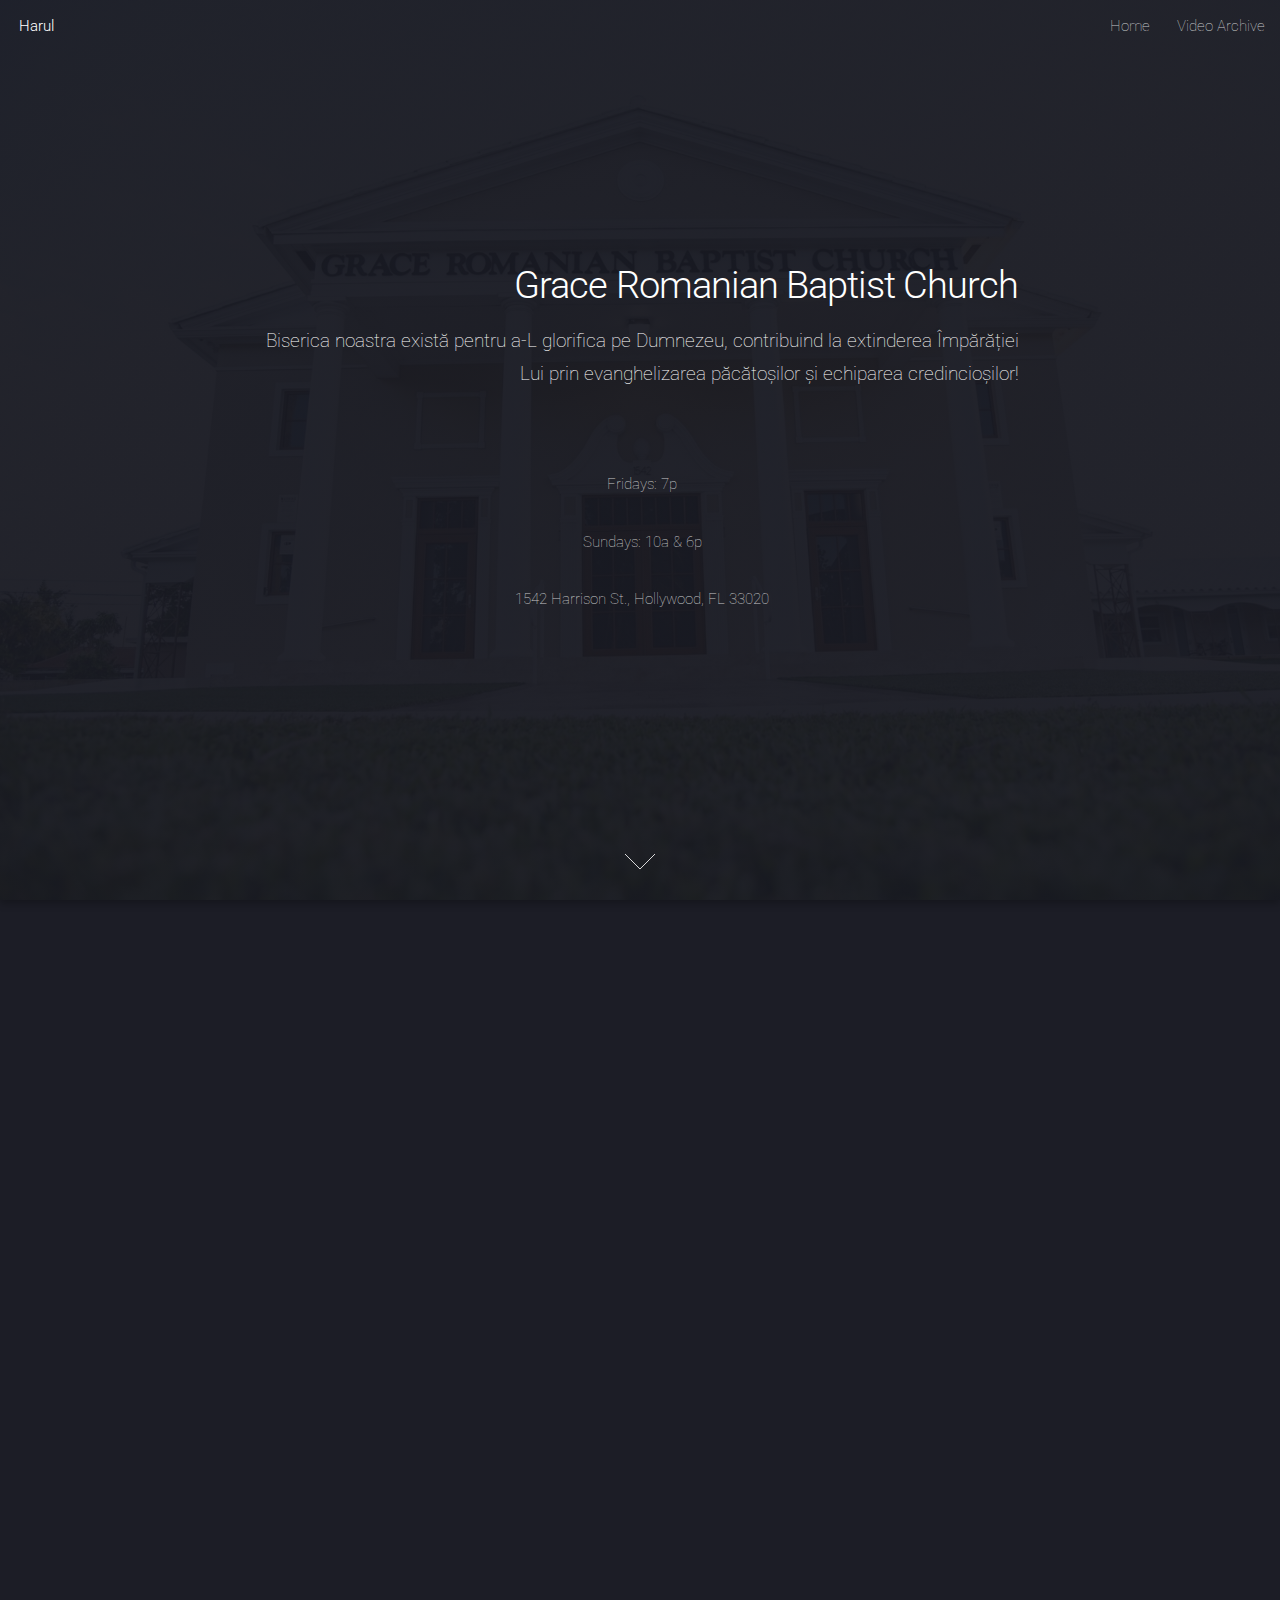
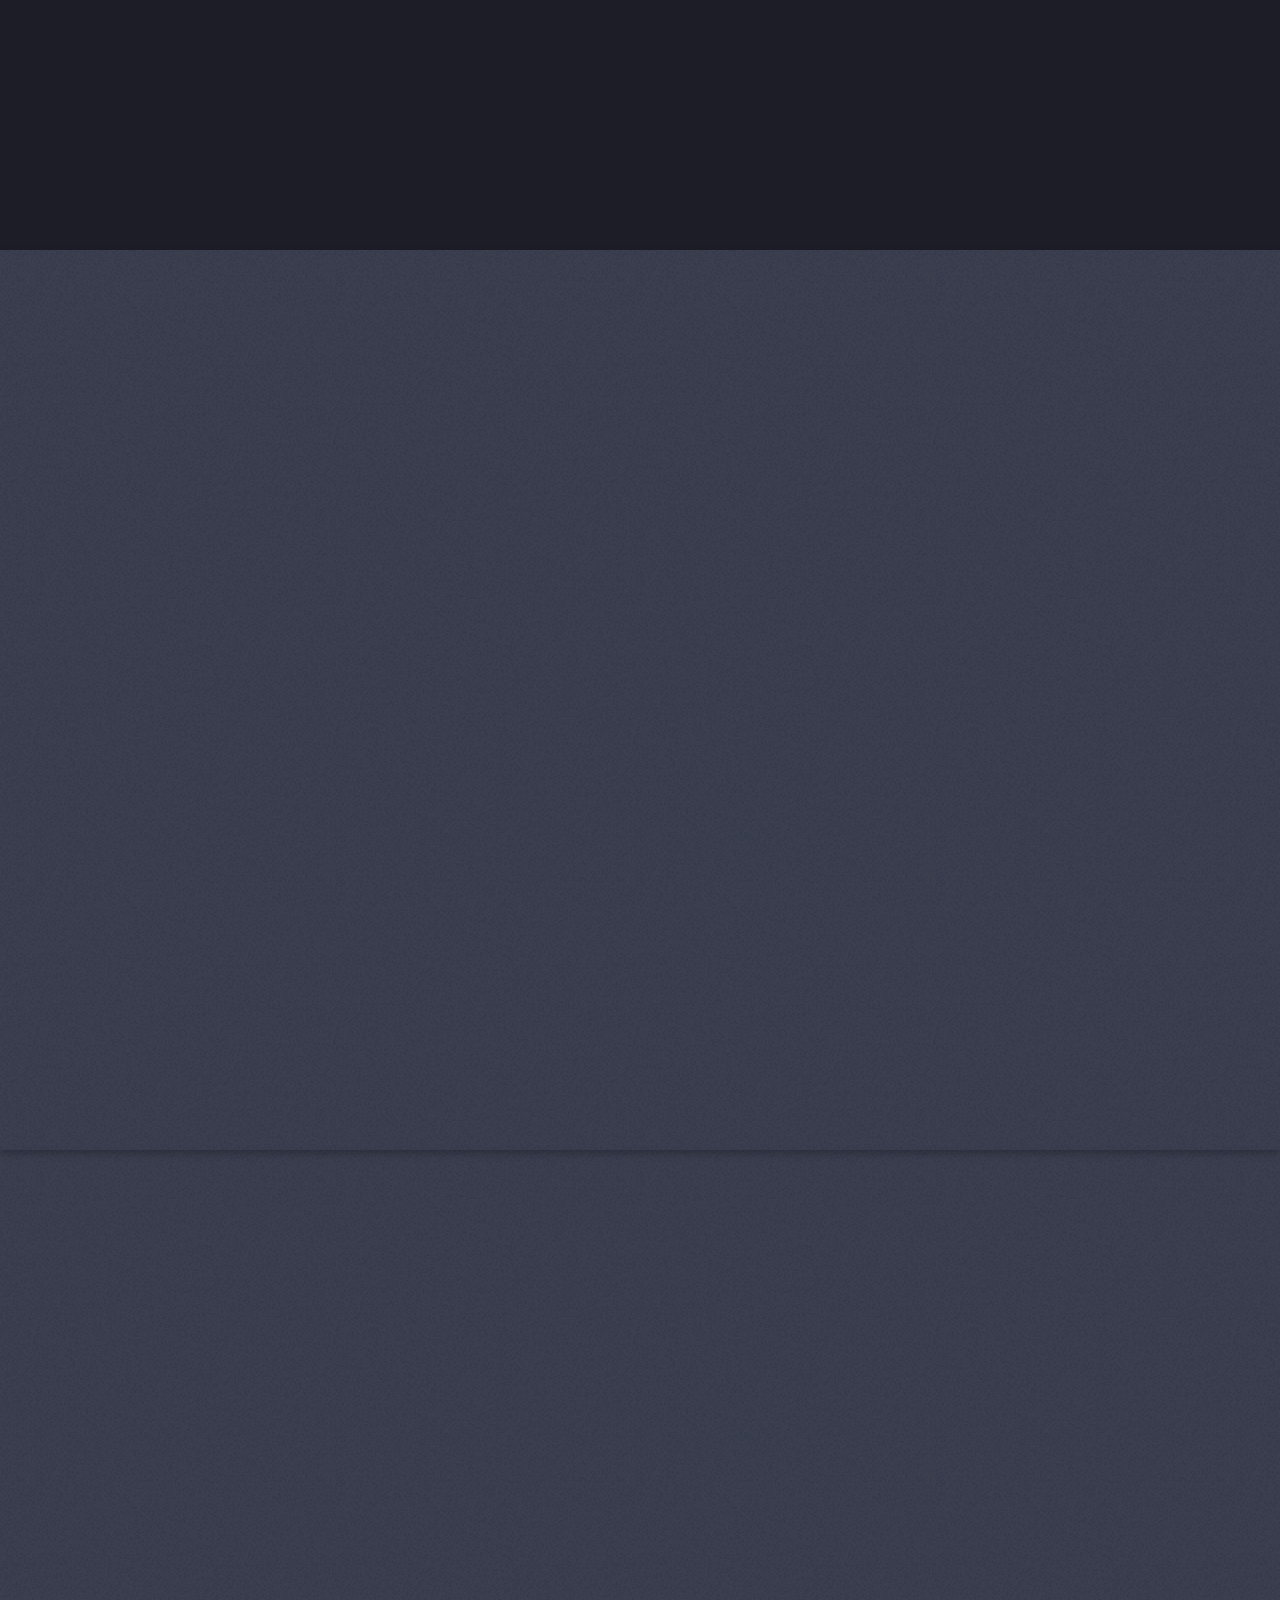
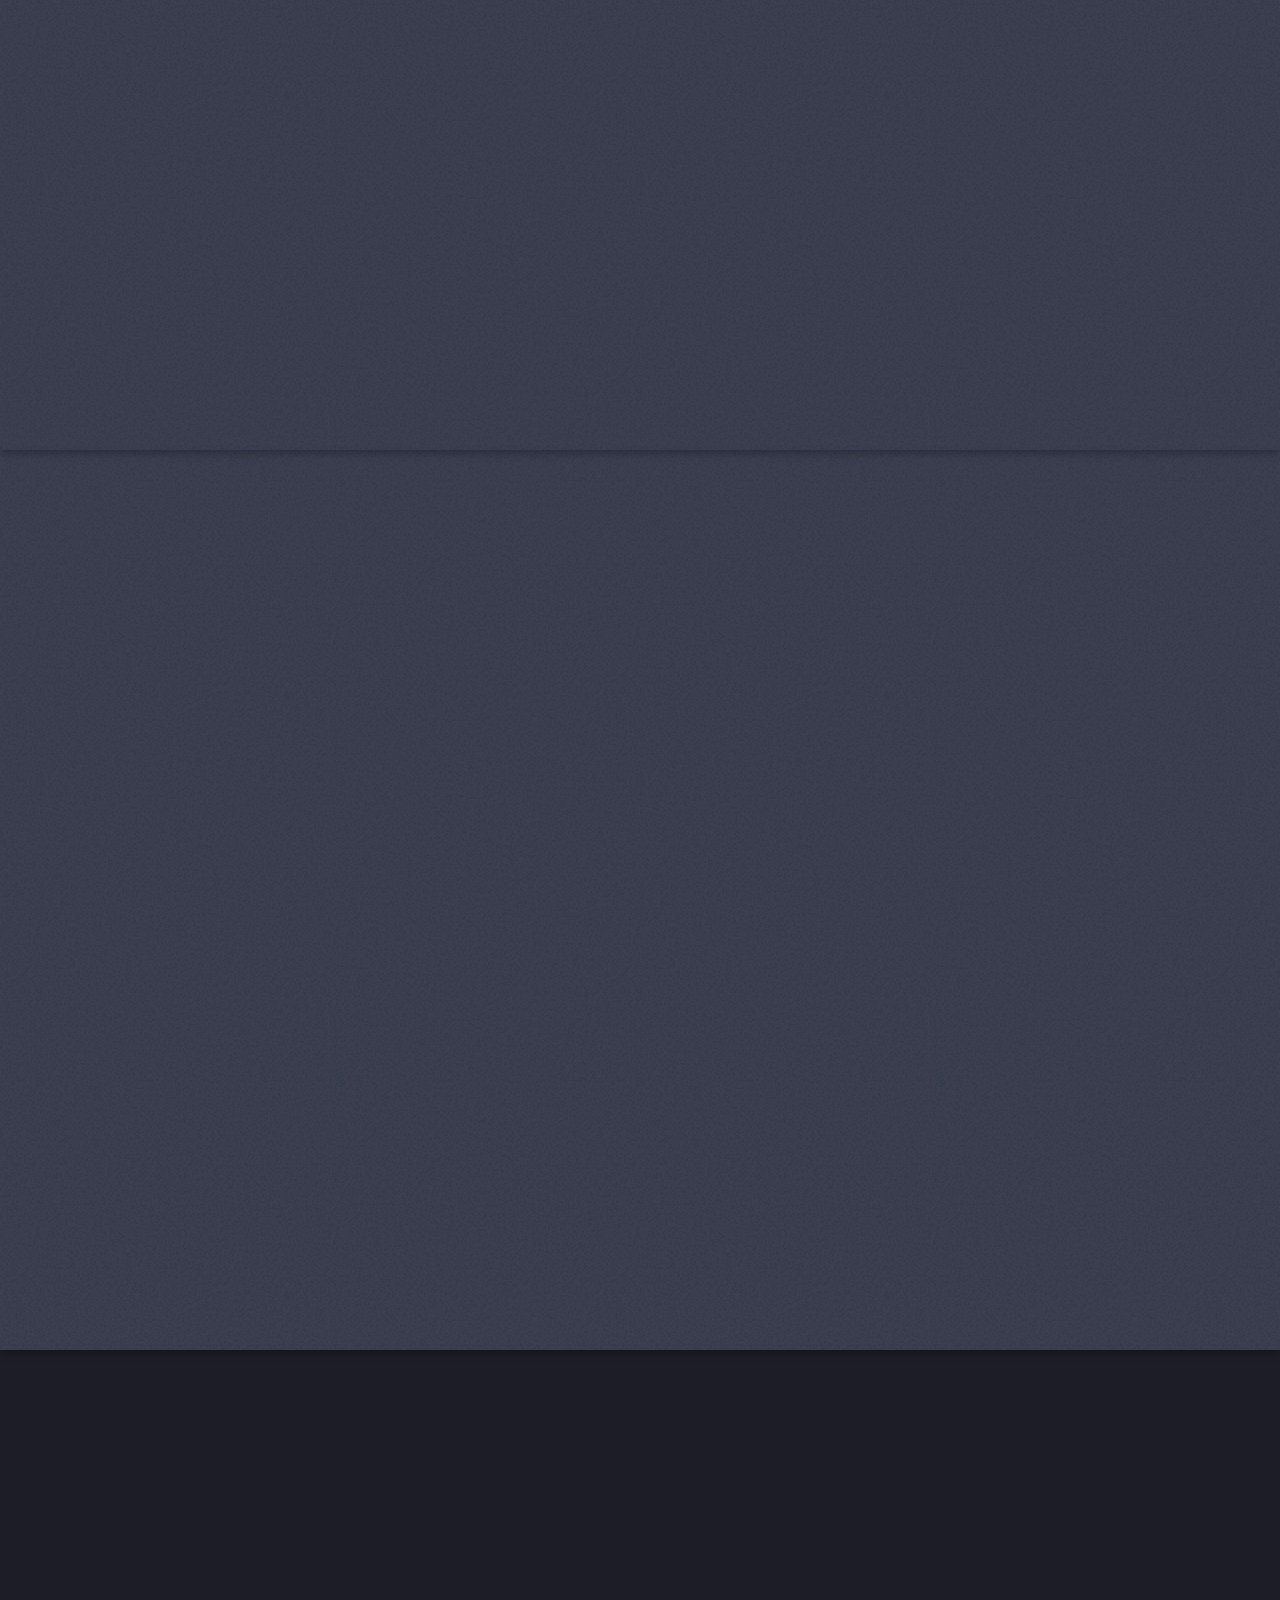
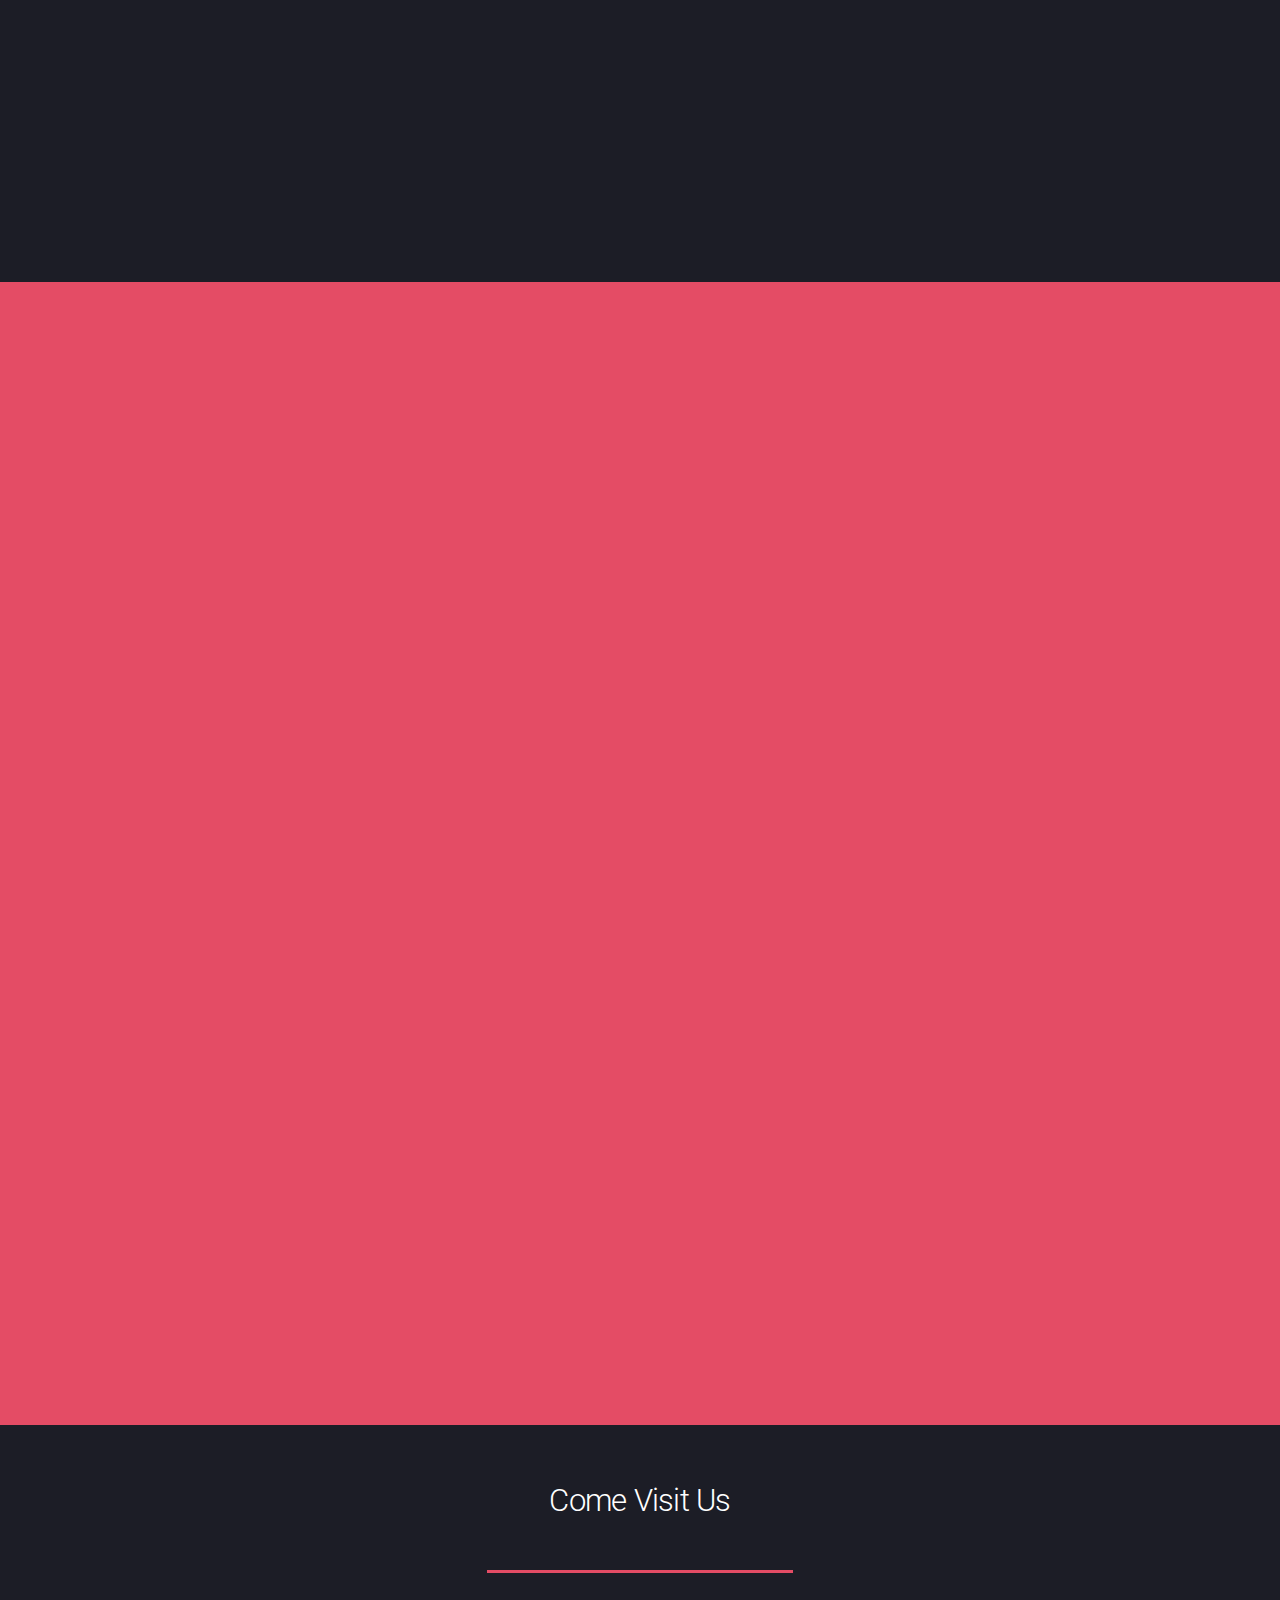
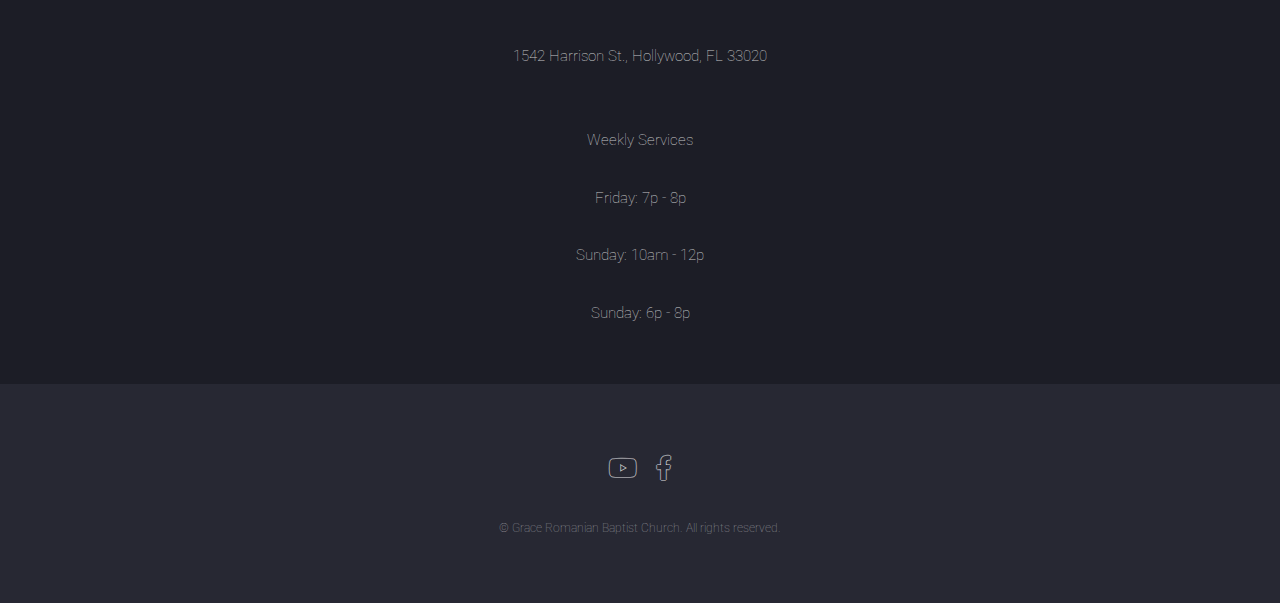
==== commit c74bf41a: "updated more front page stuff" ====
--- a/grace-angular/index.html
+++ b/grace-angular/index.html
@@ -74,7 +74,7 @@
 				</header>
 
 			<!-- Banner -->
-				<section id="banner">
+				<!-- <section id="banner">
 					<div class="content">
 						<header>
 							<h2>Grace Romanian Baptist Church</h2>
@@ -82,7 +82,6 @@
 							Lui prin evanghelizarea păcătoșilor și echiparea credincioșilor!</p>
 						</header>
 						<span class="image"><p></p><img src="images/grbc_logo.PNG" alt="" /></span>
-						
 						<br><br>
 						<br><br>
 
@@ -90,11 +89,35 @@
 							<p>Fridays: 7p</p>	
 							<p>Sundays: 10a & 6p</p>
 							<p>1542 Harrison St., Hollywood, FL 33020</p>
-							<!-- <script src="http://www.verse-a-day.com/js/NKJV.js"></script> -->
+						</div>
+					</div>
+					<a href="#one" class="goto-next scrolly">Next</a>
+				</section> -->
+
+
+				<section id="banner">
+					<div class="content">
+						<header>
+							<h2>Grace Romanian Baptist Church</h2>
+							<p>Biserica noastra există pentru a-L glorifica pe Dumnezeu, contribuind la extinderea Împărăției <br>
+							Lui prin evanghelizarea păcătoșilor și echiparea credincioșilor!</p>
+						</header>
+						<br><br>
+						<br><br>
+
+						<div style="text-align:center;">
+							<p>Fridays: 7p</p>	
+							<p>Sundays: 10a & 6p</p>
+							<p>1542 Harrison St., Hollywood, FL 33020</p>
 						</div>
 					</div>
 					<a href="#one" class="goto-next scrolly">Next</a>
 				</section>
+
+
+
+
+
 
 				<div style="display: flex; justify-content: center;">
 					<iframe src="https://stream.streamingchurch.tv/stream.php?churchid=church9993" width="80%" height="950">
@@ -133,23 +156,22 @@
 				</section> -->
 
 				<section id="one" class="spotlight style1 bottom">
-					<span class="image fit main"><img src="images/church1.jpg" alt="Church Ministries" /></span>
+					<span class="image fit main"><img src="images/church1.jpg" alt="Church Gathering" /></span>
 					<div class="content">
 						<div class="container">
 							<div class="row">
-								<div class="col-4 col-12-medium">
+								<div class="col-12 col-12-medium">
 									<header>
-										<h2>Ministries</h2>
+										<h2>A Declaration of Divine Love and Salvation</h2>
 									</header>
-								</div>
-								<div class="col-8 col-12-medium">
-									<p>At Grace Romanian Baptist Church, we seek to honor God through various ministries. Our choir ministry focuses on worshipping God through hymns and spiritual songs, creating an atmosphere that encourages heartfelt worship. The children’s ministry is dedicated to imparting Biblical truths to the young minds, helping them grow in their faith from an early age. The youth ministry provides a welcoming environment for teenagers and young adults to connect with God and each other. Additionally, our church is actively involved in mission work, spreading the Gospel and serving communities in need. Each ministry at our church is an expression of our love and service to God.</p>
+									<p>At the core of our existence lies a profound truth – our separation from God through sin. Sin, the moral transgression against divine law, has created a chasm between humanity and the Creator. In His boundless love and mercy, God responded to our fallen state. He chose to become one of us through His Son, Jesus Christ. Jesus, walking among us, not only taught about love and imparted wisdom but also bore the weight of our sins. His ultimate sacrifice on the cross paid the price for our redemption, bridging the gap wrought by sin. Through His resurrection, we find the promise of new life and hope. Each Sunday, we gather not just to celebrate this miraculous gift but also to acknowledge our need for grace, to remember the price paid for our sins, and to rejoice in the resurrection that offers us eternal life. This message of hope and redemption is the heart of our faith, the reason for our joy, and the foundation of our community at Grace Romanian Baptist Church.</p>
 								</div>
 							</div>
 						</div>
 					</div>
 					<a href="#two" class="goto-next scrolly">Next</a>
 				</section>
+				
 				
 				<!-- <section id="one" class="spotlight style1 bottom">
 					<span class="image fit main"><img src="images/church1.jpg" alt="Church Ministries" /></span>
@@ -203,12 +225,13 @@
 
 			<!-- Three -->
 			<section id="three" class="spotlight style3 left">
-				<span class="image fit main bottom"><img src="images/church3.jpg" alt="Community Outreach" /></span>
+				<span class="image fit main bottom"><img src="images/church3edit.png" alt="Community Outreach" /></span>
 				<div class="content">
 					<header>
-						<h2>Community Outreach and Service</h2>
+						<h2>Community Outreach and Ministries</h2>
 					</header>
-					<p>The church is deeply committed to serving our community and demonstrating the love of Christ in practical ways. Our outreach programs are designed to meet the physical, emotional, and spiritual needs of those around us. Whether it's through local community service projects, supporting global missions, or simply being a friendly and supportive presence in our neighborhood, we are dedicated to reflecting God's love and compassion to all. Our church believes in the power of prayer and action to bring about positive change in our community and beyond.</p>
+					<p>The church is deeply committed to serving our community and demonstrating the love of Christ in practical ways. Our outreach programs are designed to meet the physical, emotional, and spiritual needs of those around us. Whether it's through local community service projects, supporting global missions, or simply being a friendly and supportive presence in our neighborhood, we are dedicated to reflecting God's love and compassion to all.</p>
+					<p>Moreover, at Grace Romanian Baptist Church, we seek to honor God through various ministries. Our choir ministry focuses on worshipping God through hymns and spiritual songs, creating an atmosphere that encourages heartfelt worship. The children’s ministry is dedicated to imparting Biblical truths to the young minds, helping them grow in their faith from an early age. The youth ministry provides a welcoming environment for teenagers and young adults to connect with God and each other. Additionally, our church is actively involved in mission work, spreading the Gospel and serving communities in need. Each ministry at our church is an expression of our love and service to God.</p>
 					<ul class="actions">
 						<!-- <li><a href="#" class="button">Learn More</a></li> -->
 					</ul>
@@ -242,15 +265,15 @@
 						<div class="row gtr-uniform">
 							<section class="col-4 col-6-medium col-12-xsmall">
 								<h3>Bible Study Groups</h3>
-								<p>Join our Bible study groups to delve deeper into God's Word, understand Biblical principles, and apply them to everyday life. These groups provide a supportive environment for spiritual growth and personal reflection.</p>
+								<p>Join our Bible study groups to delve deeper into God's Word, understand Biblical principles, and apply them to everyday life. These groups provide a supportive environment for spiritual growth and personal reflection. See calendar below.</p>
 							</section>
 							<section class="col-4 col-6-medium col-12-xsmall">
 								<h3>Sunday School</h3>
-								<p>Our Sunday School classes cater to all ages, offering a solid foundation in Biblical teachings. These classes are designed to encourage a lifelong journey of faith and understanding.</p>
+								<p>Our Sunday School classes cater to all ages, offering a solid foundation in Biblical teachings. These classes are designed to encourage a lifelong journey of faith and understanding. Sundays @ 10am</p>
 							</section>
 							<section class="col-4 col-6-medium col-12-xsmall">
 								<h3>Prayer Meetings</h3>
-								<p>Participate in our prayer meetings to seek God's guidance, support each other through prayer, and experience the power of communal worship and intercession.</p>
+								<p>Participate in our prayer meetings to seek God's guidance, support each other through prayer, and experience the power of communal worship and intercession. Wednesdays @ 7P</p>
 							</section>
 						</div>
 					</div>
--- a/grace-angular/assets/css/main.css
+++ b/grace-angular/assets/css/main.css
@@ -3448,11 +3448,10 @@
 	}
 
 /* Banner */
-
 	#banner {
 		background-attachment: fixed;
 		background-color: #272833;
-		background-image: url("../../images/banner.jpg");
+		background-image: url("../../images/church1.jpg");
 		background-position: center center;
 		background-size: cover;
 		box-shadow: 0 0.25em 0.5em 0 rgba(0, 0, 0, 0.25);
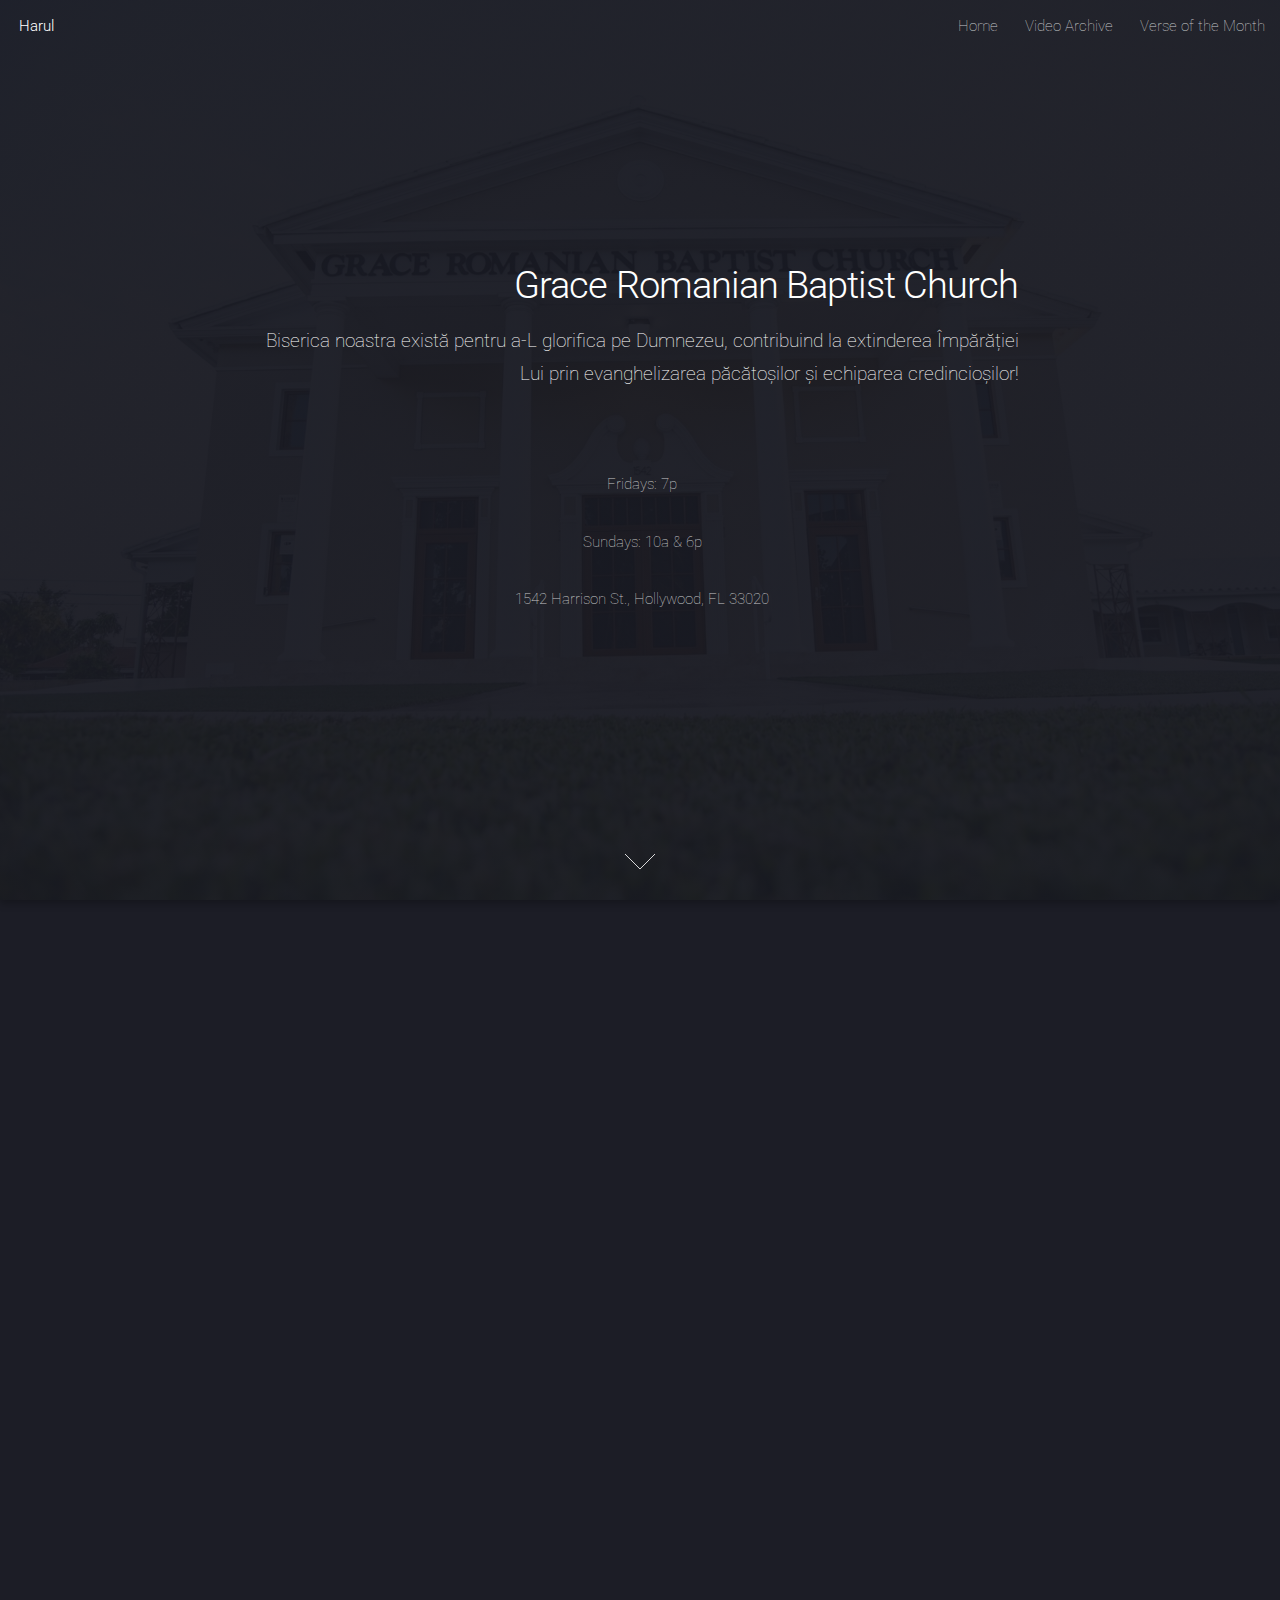
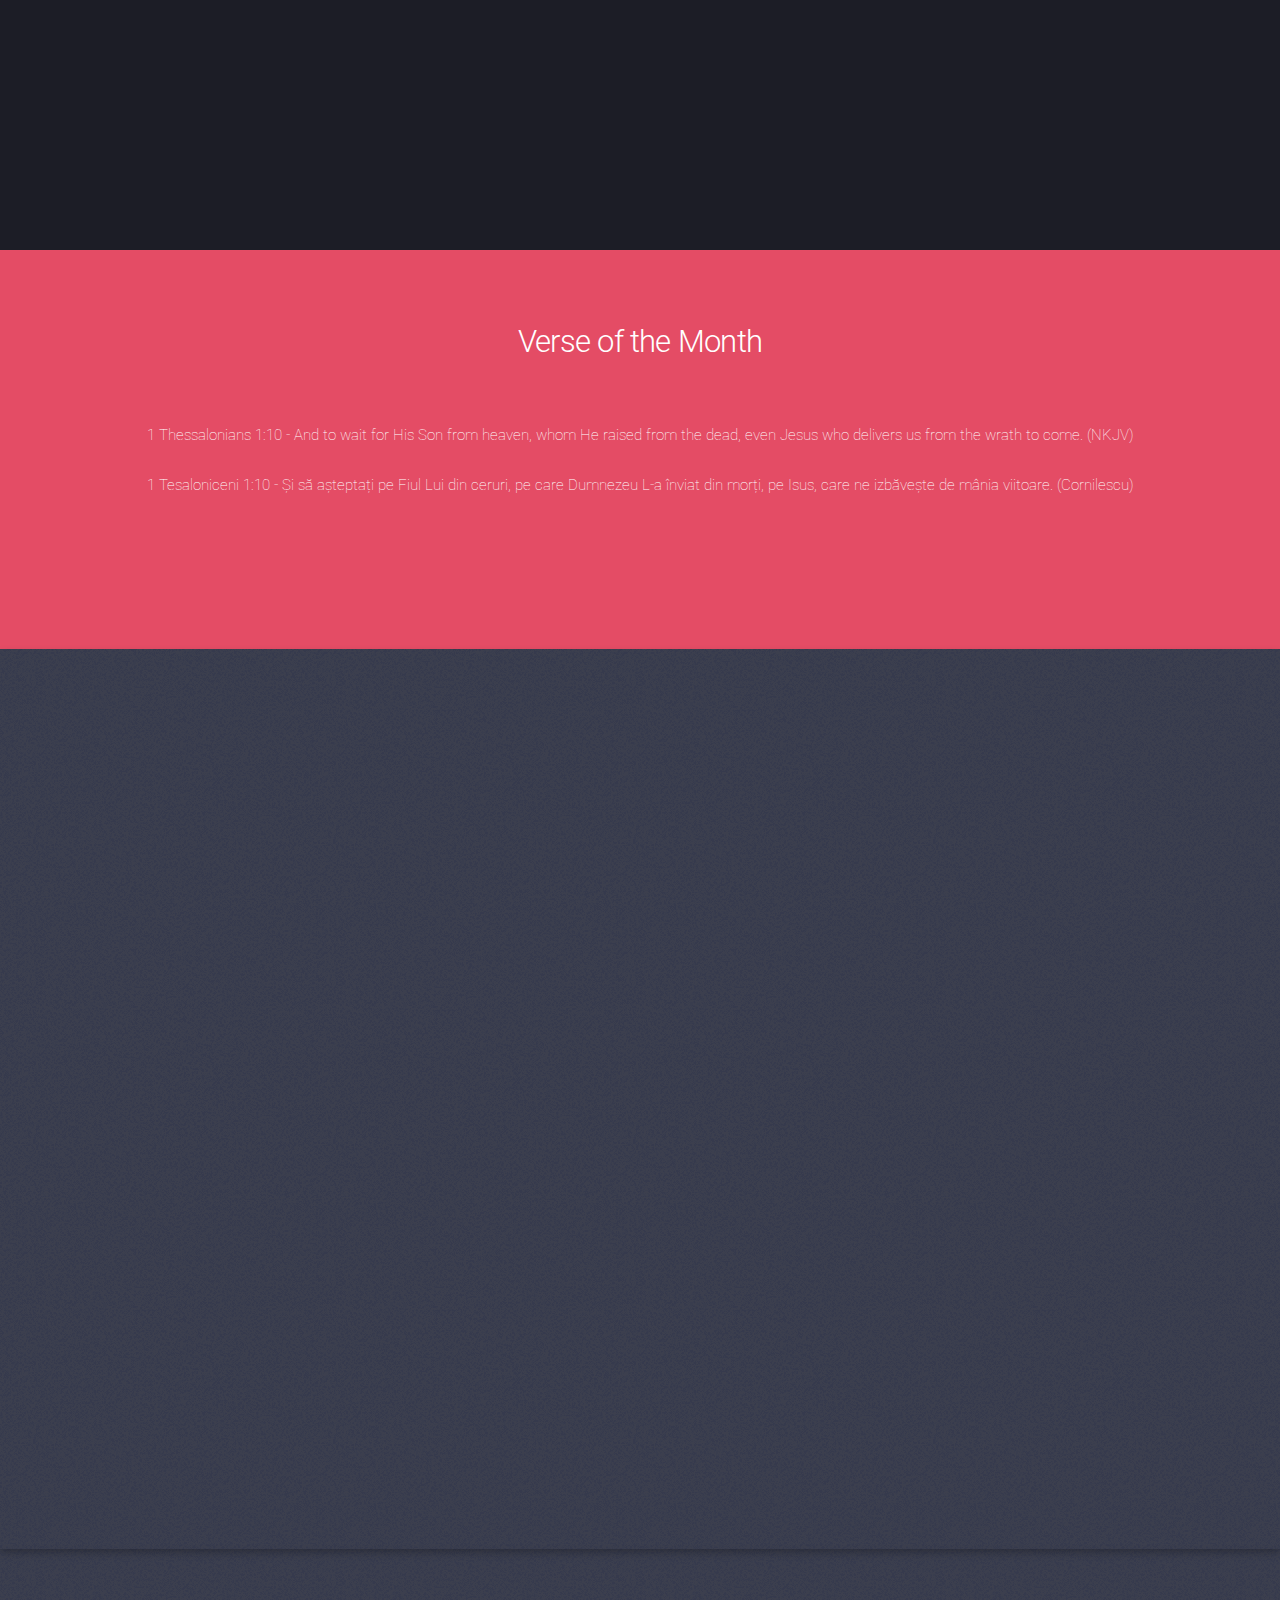
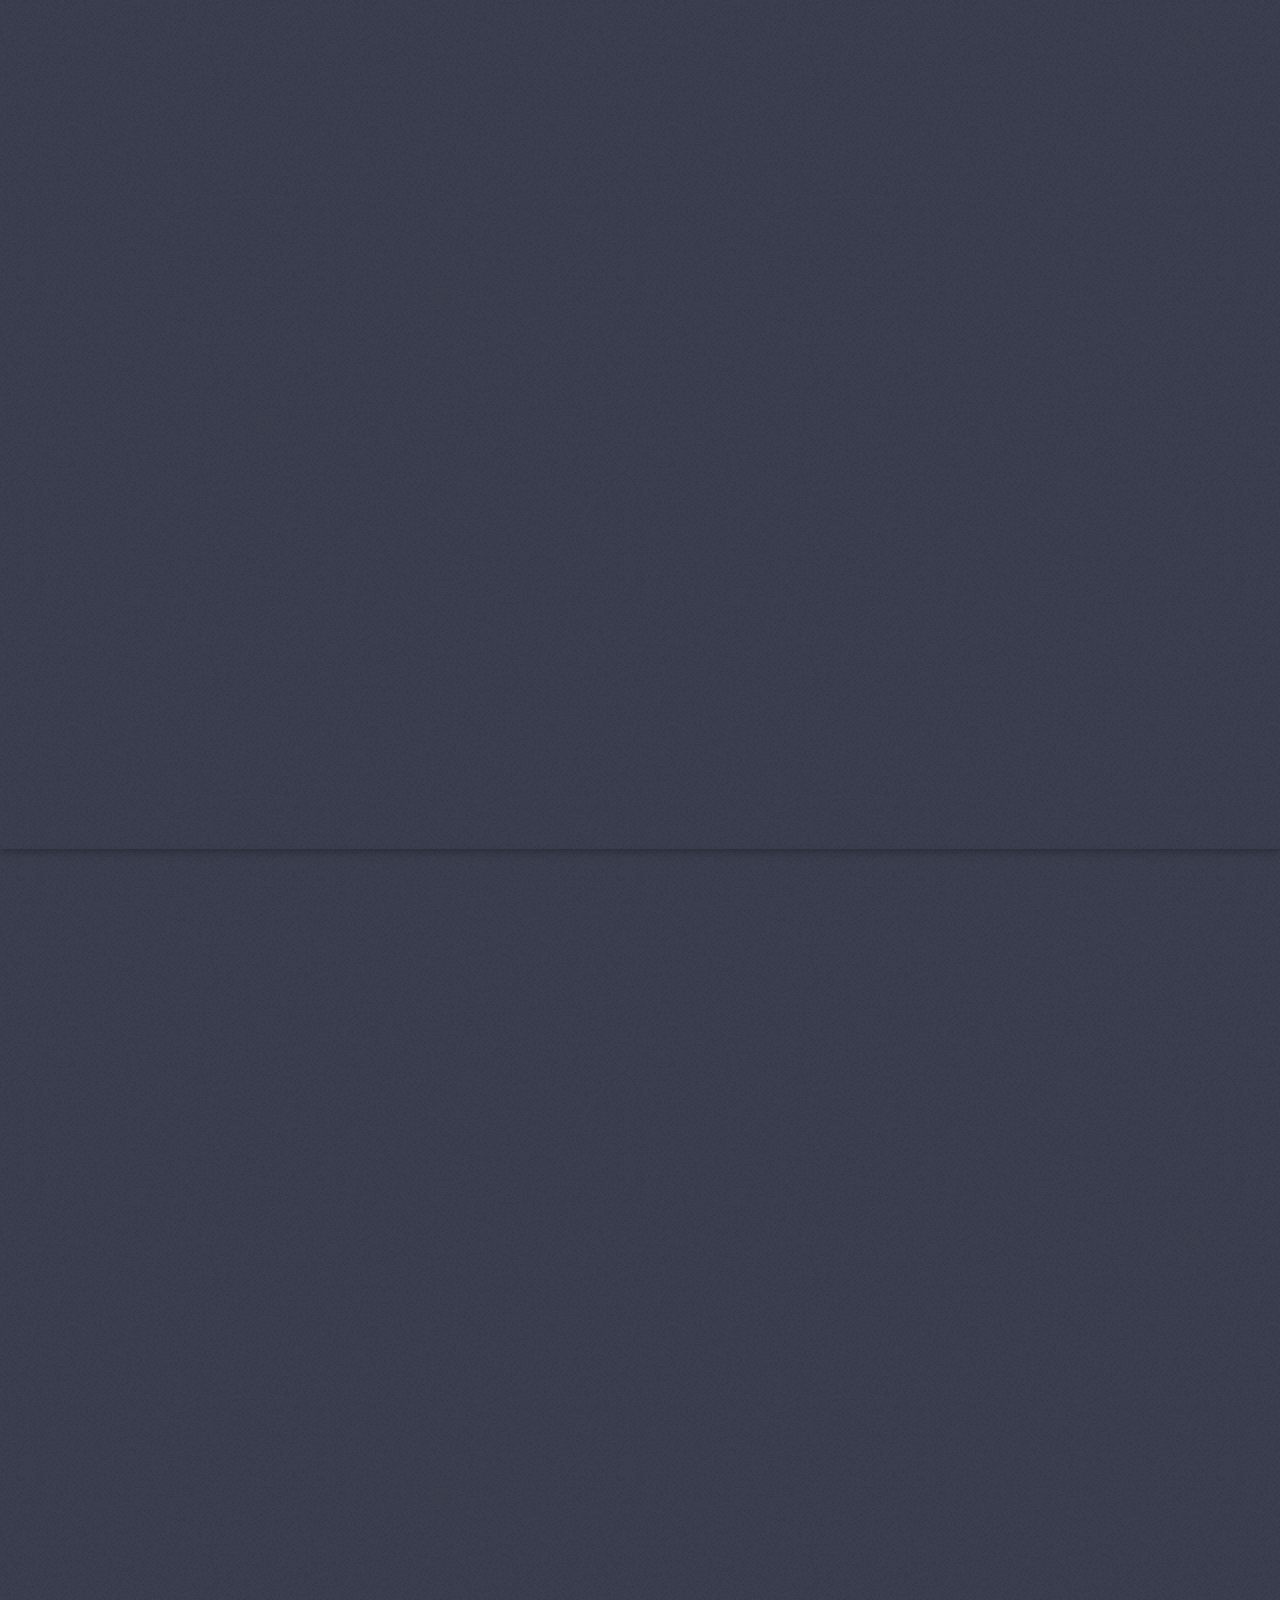
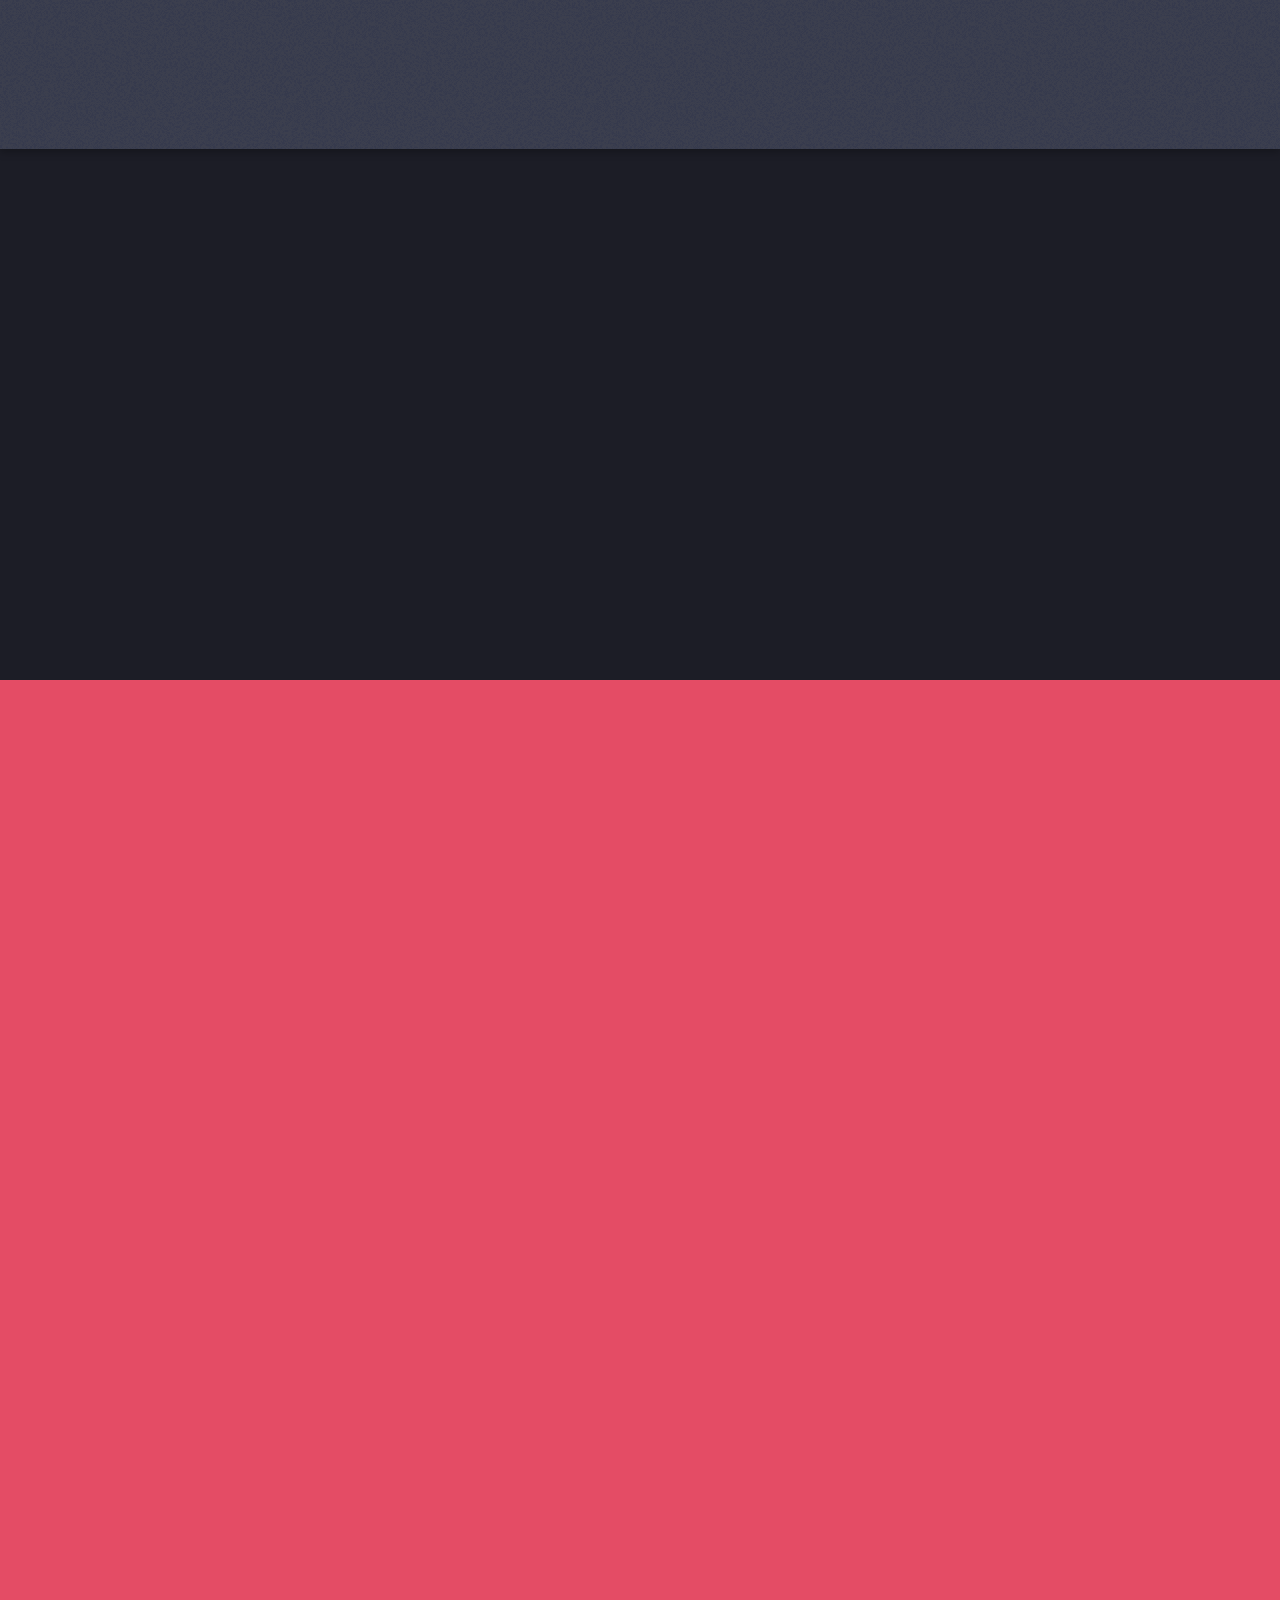
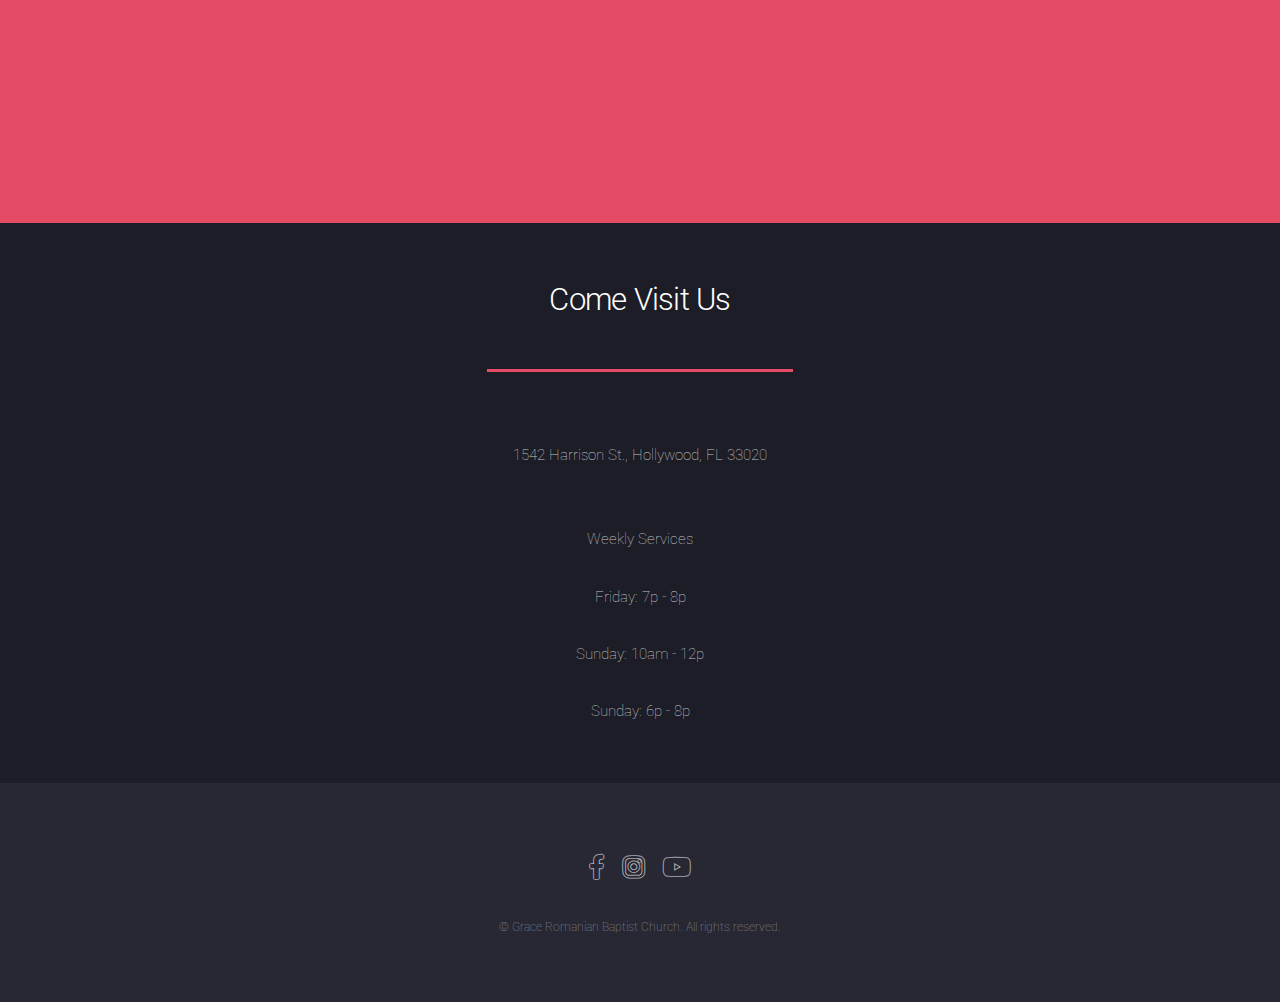
==== commit 4cba11c4: "verse of the month" ====
--- a/grace-angular/index.html
+++ b/grace-angular/index.html
@@ -26,49 +26,9 @@
 								<a href="https://streamingchurch.tv/ci/mf/media/notes_grid/church9993" 
 								   target="_blank">Video Archive</a>
 							</li>
-							<!-- <li><a href="index.html">Get Involved</a></li> -->
-							<!-- <li>
-								<a href="#">Layouts</a>
-								<ul>
-									<li><a href="left-sidebar.html">Left Sidebar</a></li>
-									<li><a href="right-sidebar.html">Right Sidebar</a></li>
-									<li><a href="no-sidebar.html">No Sidebar</a></li>
-									<li>
-										<a href="#">Submenu</a>
-										<ul>
-											<li><a href="#">Option 1</a></li>
-											<li><a href="#">Option 2</a></li>
-											<li><a href="#">Option 3</a></li>
-											<li><a href="#">Option 4</a></li>
-										</ul>
-									</li>
-								</ul>
-							</li> 
-						
-
 							<li>
-								<a href="#">Layouts</a>
-								<ul>
-									<li><a href="left-sidebar.html">Left Sidebar</a></li>
-									<li><a href="right-sidebar.html">Right Sidebar</a></li>
-									<li><a href="no-sidebar.html">No Sidebar</a></li>
-									<li>
-										<a href="#">Submenu</a>
-										<ul>
-											<li><a href="#">Option 1</a></li>
-											<li><a href="#">Option 2</a></li>
-											<li><a href="#">Option 3</a></li>
-											<li><a href="#">Option 4</a></li>
-										</ul>
-									</li>
-								</ul>
+								<a href="verse_of_the_month.html">Verse of the Month</a>
 							</li>
-						
-						
-						
-						    -->
-							<!-- <li><a href="elements.html">Elements</a></li> -->
-							<!-- <li><a href="#" class="button primary">Sign Up</a></li> -->
 						</ul>
 					</nav>
 				</header>
@@ -124,6 +84,20 @@
 					</iframe>
 				</div>
 
+
+
+				<section id="verse-of-the-month" class="wrapper style2">
+					<div id="main" >
+						<div class="container">
+							<header class="major">
+								<h2>Verse of the Month</h2>
+								<br>
+								<p id="monthly-verse-en"></p>
+								<p id="monthly-verse-ro"></p>
+							</header>
+						</div>
+					</div>
+				</section>
 
 				
 
@@ -192,6 +166,8 @@
 					</div>
 					<a href="#two" class="goto-next scrolly">Next</a>
 				</section> -->
+
+				
 
 			<!-- Two -->
 			<section id="two" class="spotlight style2 right">
@@ -253,6 +229,11 @@
 					</div>
 					<a href="#four" class="goto-next scrolly">Next</a>
 				</section> -->
+
+
+
+				
+
 
 			<!-- Four -->
 			<section id="four" class="wrapper style1 special fade-up">
@@ -405,12 +386,15 @@
 
 				<footer id="footer">
 					<ul class="icons">
+						<li><a href="https://www.facebook.com/grbc.of.hollywood" 
+							class="icon brands alt fa-facebook-f"
+							target="_blank"><span class="label">Facebook</span></a></li>
+						<li><a href="https://www.instagram.com/grbc.of.hollywood/" 
+							class="icon brands alt fa-instagram"
+							target="_blank"><span class="label">Instagram</span></a></li>
 						<li><a href="https://www.youtube.com/@graceromanianbaptistchurch1135" 
 							   class="icon brands alt fa-youtube" 
 							   target="_blank"><span class="label">YouTube</span></a></li>
-						<li><a href="https://www.facebook.com/grbc.of.hollywood" 
-							   class="icon brands alt fa-facebook-f"
-							   target="_blank"><span class="label">Facebook</span></a></li>
 					</ul>
 					<ul class="copyright">
 						<li>&copy; Grace Romanian Baptist Church. All rights reserved.</li>
@@ -429,4 +413,71 @@
 			<script src="assets/js/main.js"></script>
 
 	</body>
-</html>+</html>
+
+
+
+
+
+
+<script>
+    document.addEventListener("DOMContentLoaded", function() {
+        const verses = {
+    0: {
+        verseEN: "Matthew 16:24 - Then Jesus said to His disciples, 'If anyone desires to come after Me, let him deny himself, and take up his cross, and follow Me.' (NKJV)",
+        verseRO: "Matei 16:24 - Atunci Isus a zis ucenicilor Săi: „Dacă vrea cineva să vină după Mine, să se lepede de sine, să-și ia crucea și să Mă urmeze.” (Cornilescu)",
+    },
+    1: {
+        verseEN: "John 8:31 - Then Jesus said to those Jews who believed Him, 'If you abide in My word, you are My disciples indeed.' (NKJV)",
+        verseRO: "Ioan 8:31 - Apoi Isus a zis iudeilor care crezuseră în El: „Dacă rămâneți în cuvântul Meu, sunteți cu adevărat ucenicii Mei.” (Cornilescu)",
+    },
+    2: {
+        verseEN: "Luke 14:27 - And whoever does not bear his cross and come after Me cannot be My disciple. (NKJV)",
+        verseRO: "Luca 14:27 - Și oricine nu-și poartă crucea și nu vine după Mine nu poate fi ucenicul Meu. (Cornilescu)",
+    },
+    3: {
+        verseEN: "John 13:35 - By this all will know that you are My disciples, if you have love for one another. (NKJV)",
+        verseRO: "Ioan 13:35 - Prin aceasta vor cunoaște toți că sunteți ucenicii Mei: dacă aveți dragoste unii pentru alții. (Cornilescu)",
+    },
+    4: {
+        verseEN: "John 15:8 - By this My Father is glorified, that you bear much fruit; so you will be My disciples. (NKJV)",
+        verseRO: "Ioan 15:8 - Prin aceasta este slăvit Tatăl Meu: ca să aduceți multă roadă și să fiți ucenicii Mei. (Cornilescu)",
+    },
+    5: {
+        verseEN: "Luke 14:33 - So likewise, whoever of you does not forsake all that he has cannot be My disciple. (NKJV)",
+        verseRO: "Luca 14:33 - Tot așa, oricine dintre voi, care nu renunță la tot ce are, nu poate fi ucenicul Meu. (Cornilescu)",
+    },
+    6: {
+        verseEN: "1 Thessalonians 1:10 - And to wait for His Son from heaven, whom He raised from the dead, even Jesus who delivers us from the wrath to come. (NKJV)",
+        verseRO: "1 Tesaloniceni 1:10 - Și să așteptați pe Fiul Lui din ceruri, pe care Dumnezeu L-a înviat din morți, pe Isus, care ne izbăvește de mânia viitoare. (Cornilescu)",
+    },
+    7: {
+        verseEN: "2 Corinthians 9:6 - But this I say: He who sows sparingly will also reap sparingly, and he who sows bountifully will also reap bountifully. (NKJV)",
+        verseRO: "2 Corinteni 9:6 - Dar aceasta spun: Cel ce seamănă cu zgârcenie, va secera și cu zgârcenie; și cel ce seamănă cu belșug, va secera și cu belșug. (Cornilescu)",
+    },
+    8: {
+        verseEN: "Psalm 119:11 - Your word I have hidden in my heart, that I might not sin against You. (NKJV)",
+        verseRO: "Psalmul 119:11 - Îmi ascund cuvântul Tău în inima mea, ca să nu păcătuiesc împotriva Ta. (Cornilescu)",
+    },
+    9: {
+        verseEN: "Psalm 119:18 - Open my eyes, that I may see wondrous things from Your law. (NKJV)",
+        verseRO: "Psalmul 119:18 - Deschide-mi ochii, ca să privesc minunile Legii Tale. (Cornilescu)",
+    },
+    10: {
+        verseEN: "1 Corinthians 15:57 - But thanks be to God, who gives us the victory through our Lord Jesus Christ. (NKJV)",
+        verseRO: "1 Corinteni 15:57 - Dar mulțumiri fie aduse lui Dumnezeu, care ne dă biruința prin Domnul nostru Isus Cristos! (Cornilescu)",
+    },
+    11: {
+        verseEN: "Luke 2:11 - For there is born to you this day in the city of David a Savior, who is Christ the Lord. (NKJV)",
+        verseRO: "Luca 2:11 - Căci vi s-a născut astăzi, în cetatea lui David, un Mântuitor, care este Hristos, Domnul. (Cornilescu)",
+    },
+};
+
+        const currentMonth = new Date().getMonth();
+        const verseElementEN = document.getElementById("monthly-verse-en");
+        const verseElementRO = document.getElementById("monthly-verse-ro");
+
+        verseElementEN.textContent = verses[currentMonth].verseEN;
+        verseElementRO.textContent = verses[currentMonth].verseRO;
+    });
+</script>--- a/grace-angular/assets/css/main.css
+++ b/grace-angular/assets/css/main.css
@@ -4107,4 +4107,13 @@
 						padding: 0;
 					}
 
+	}
+
+
+
+
+	#verse-of-the-month {
+		/* background-color: #f8f8f8; */
+		/* padding: 20px 0; */
+		/* text-align: center; */
 	}